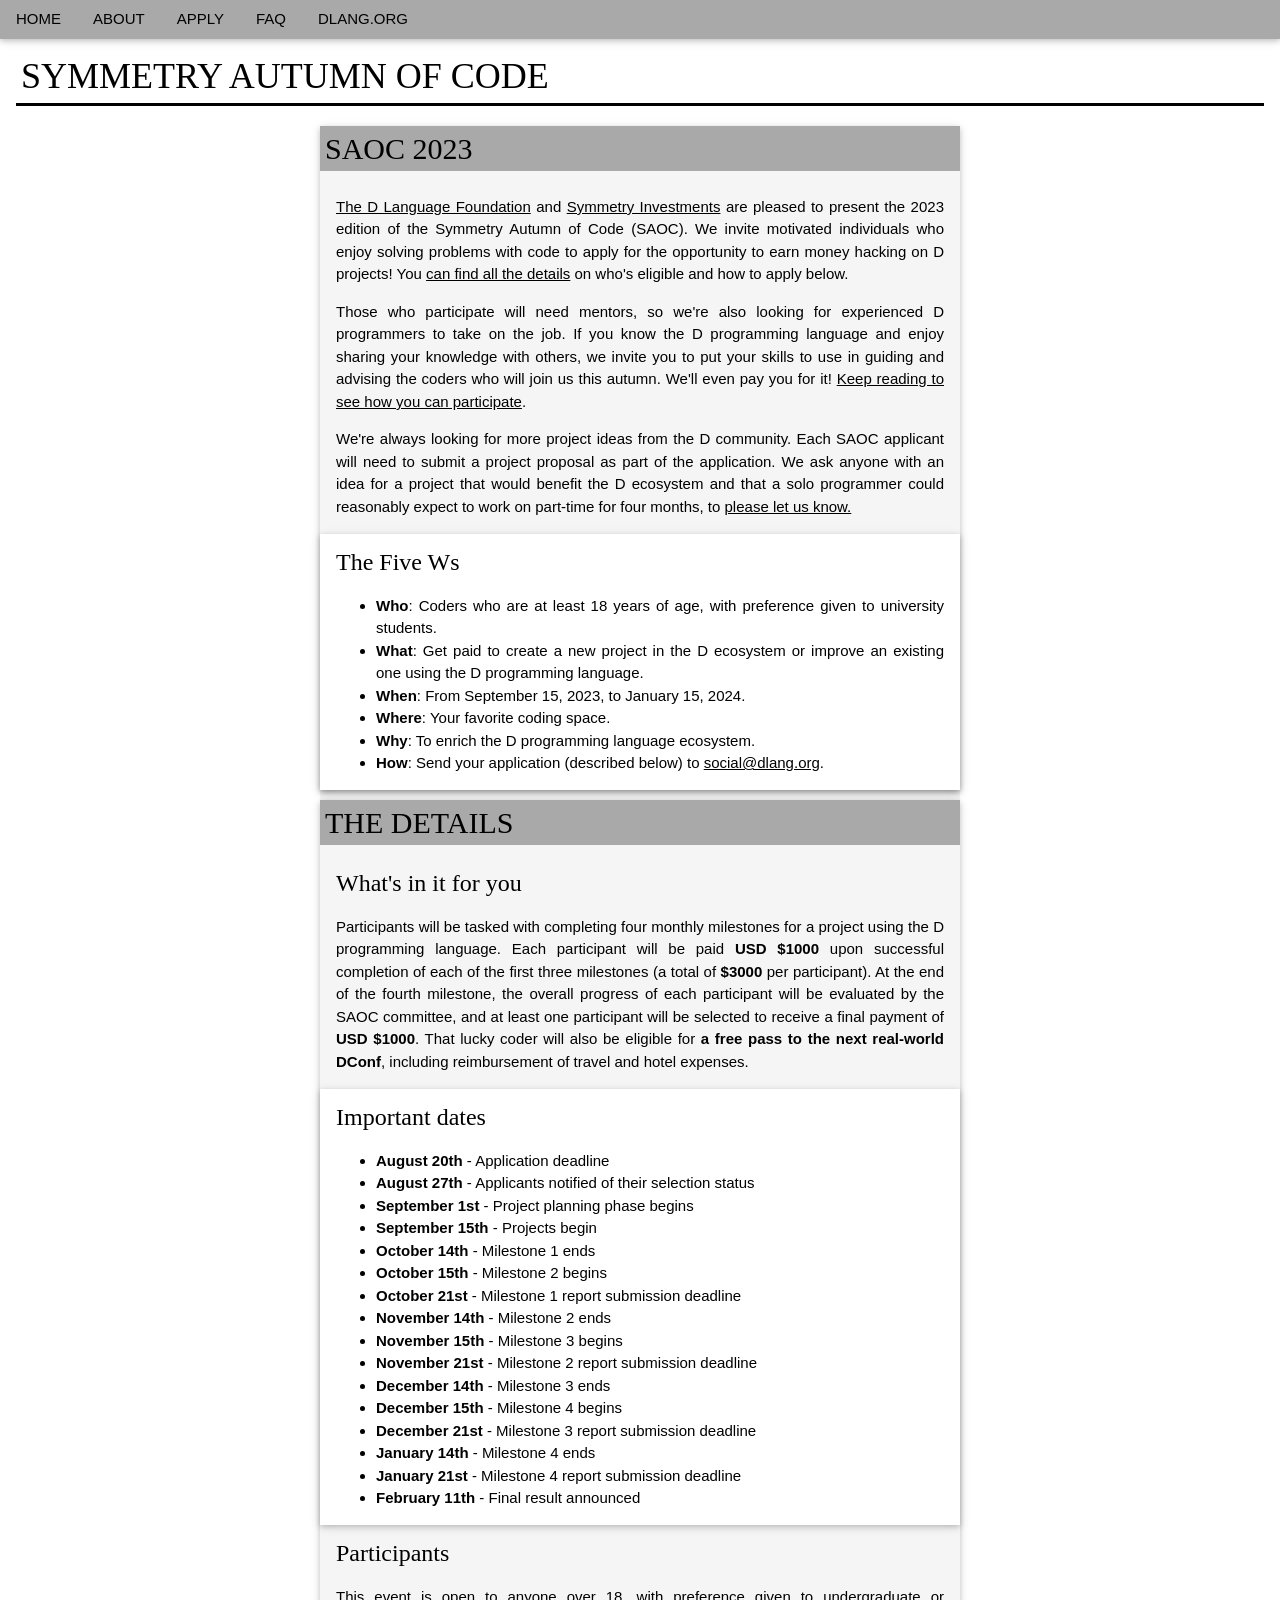
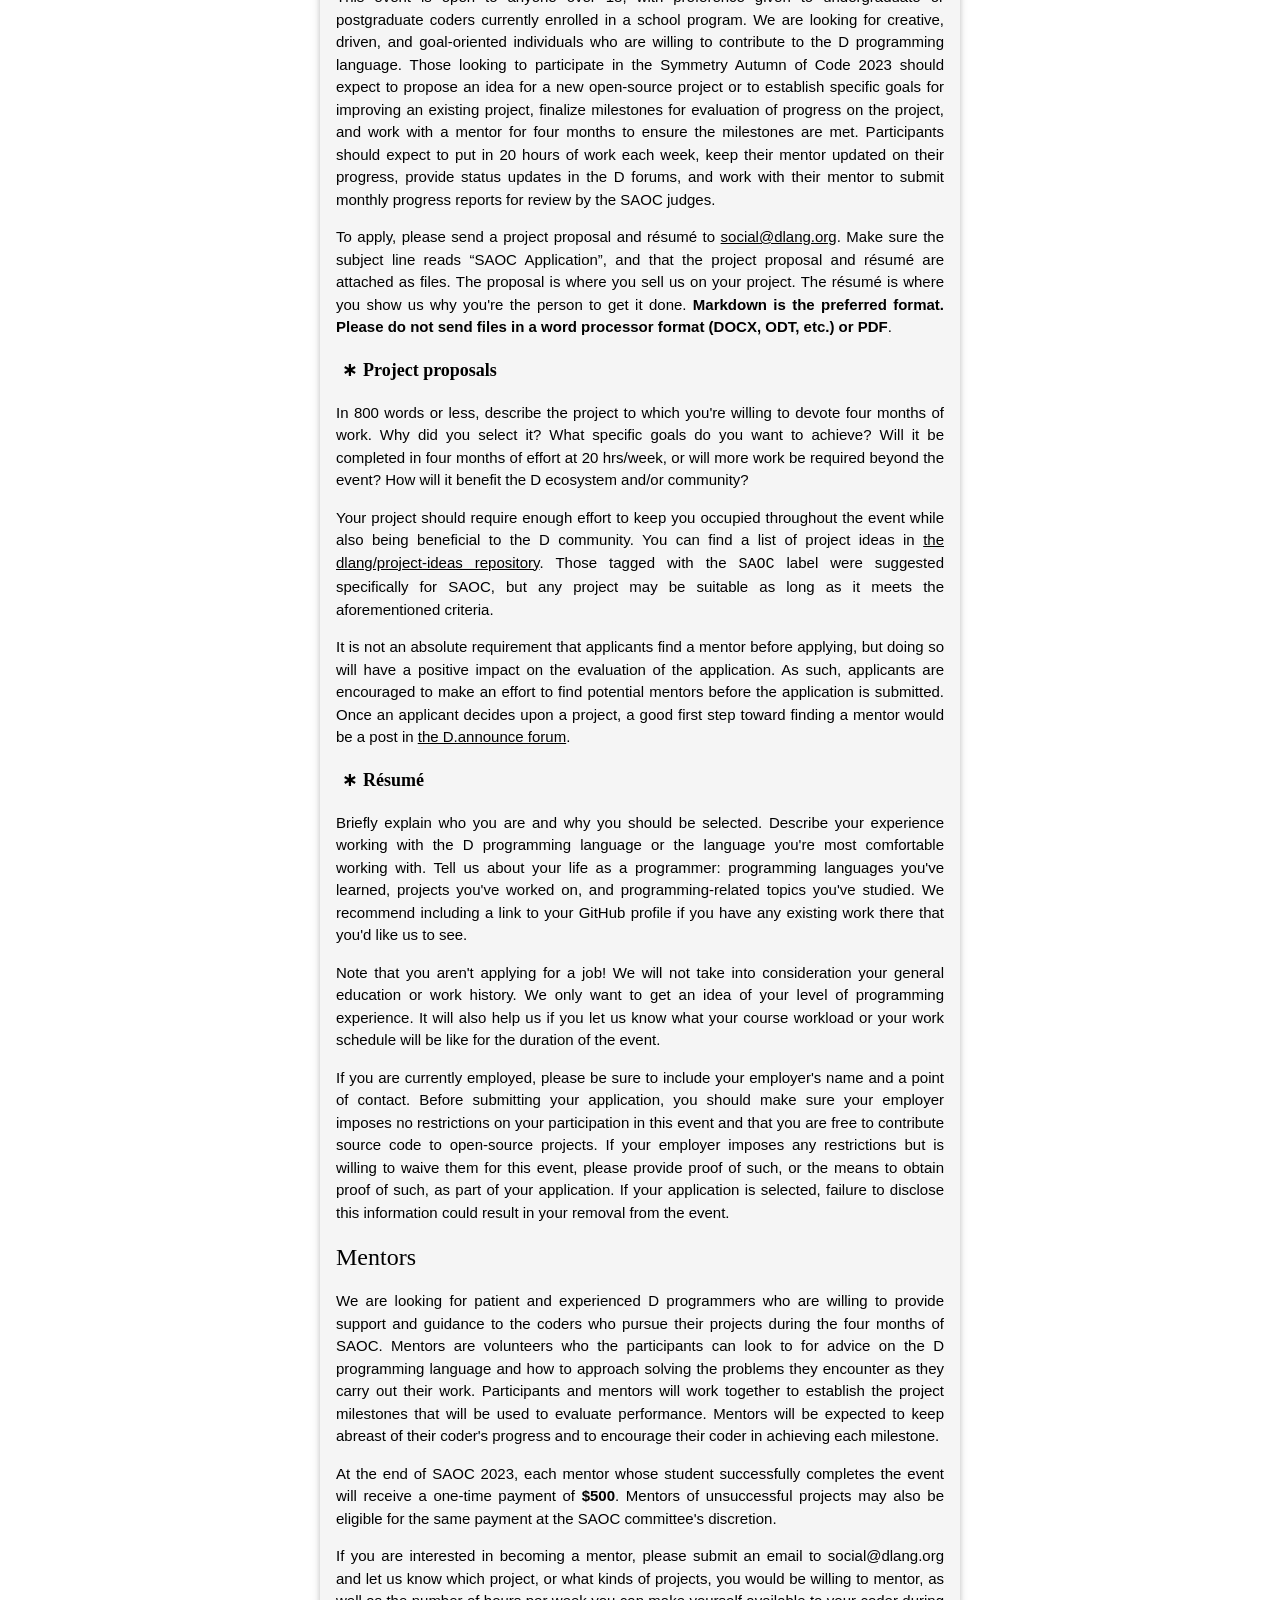
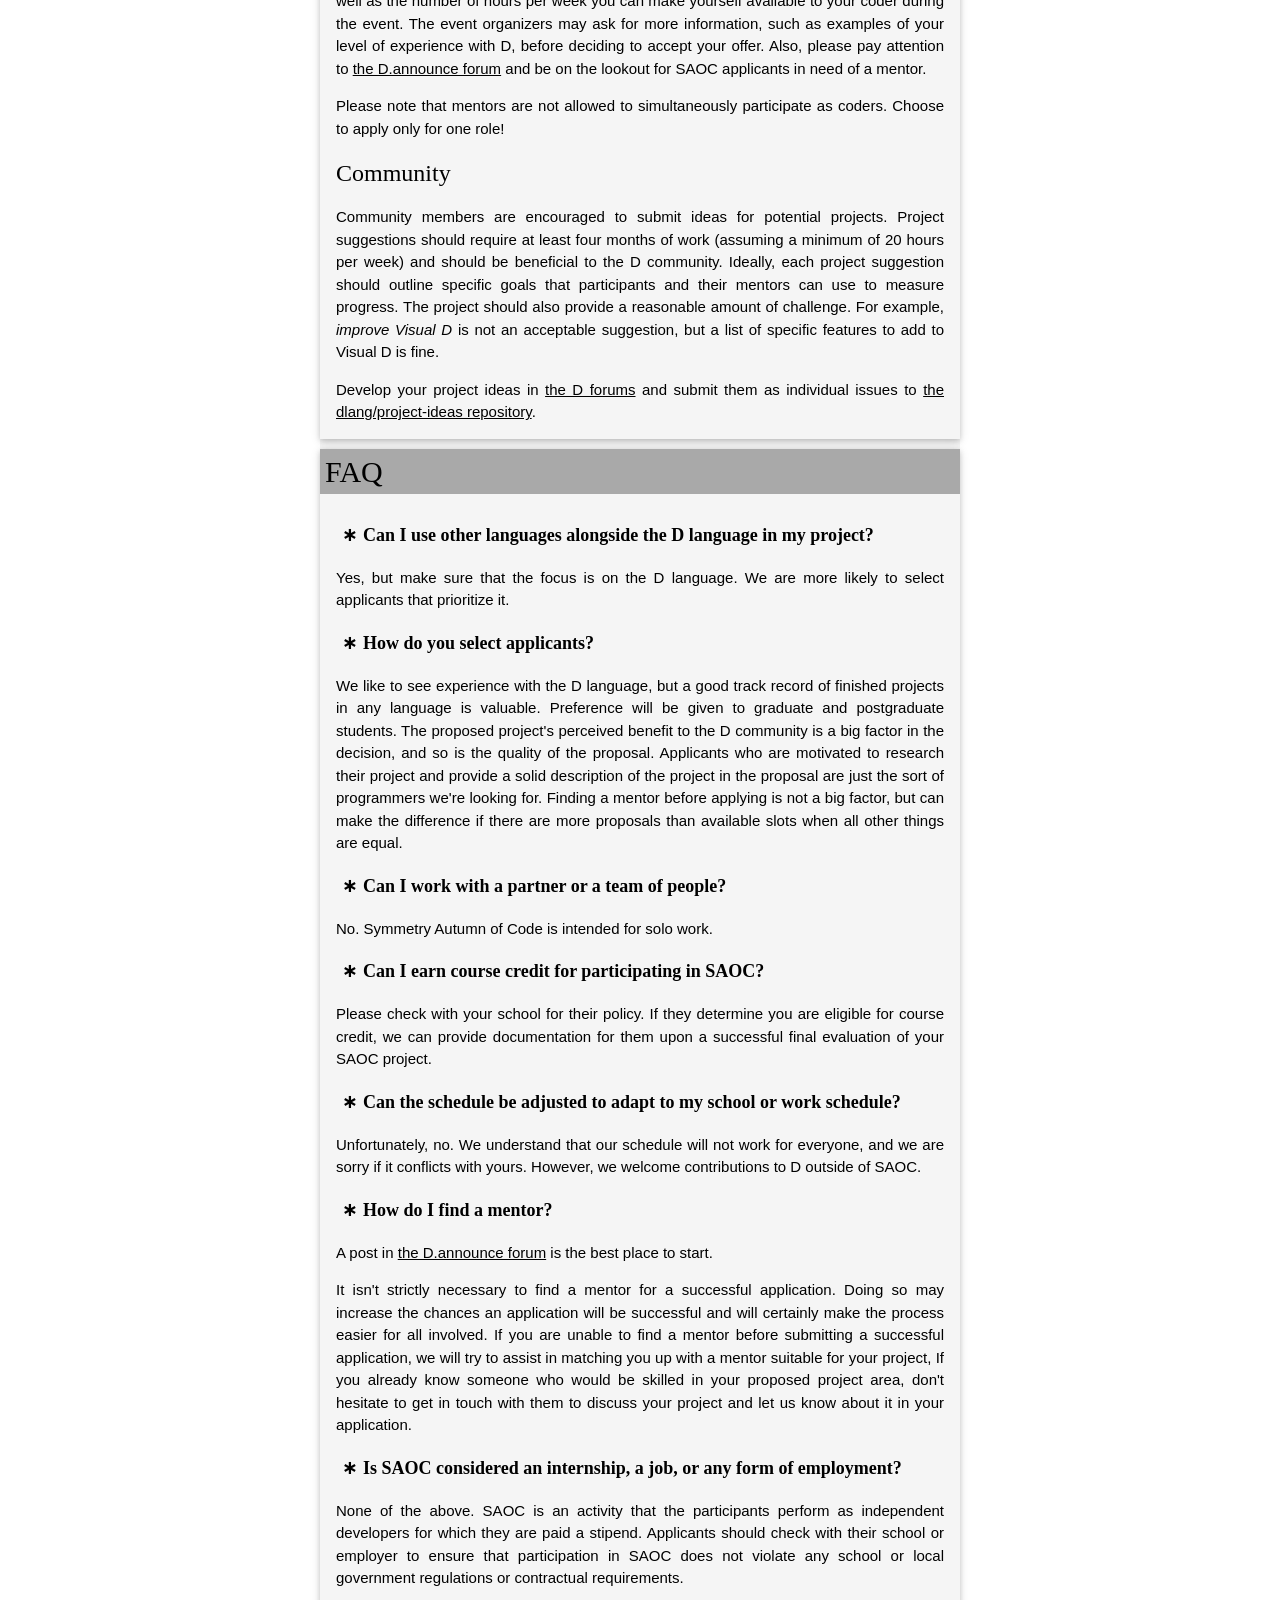
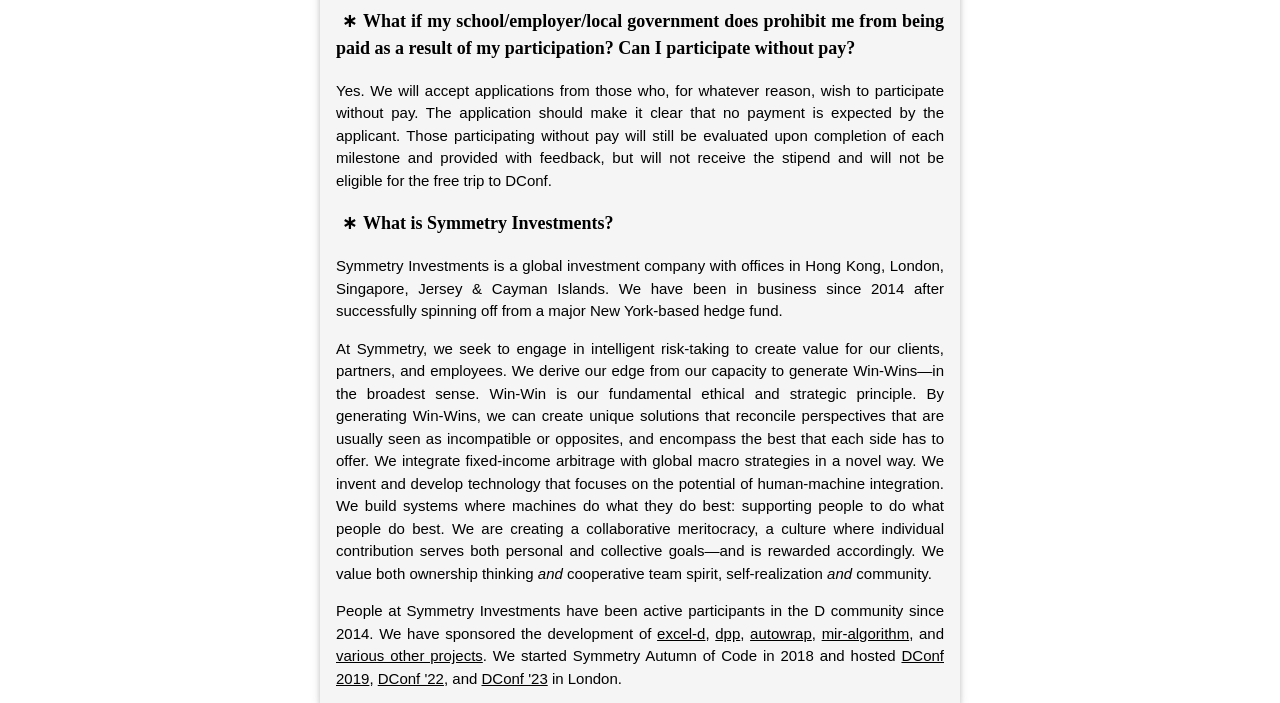
==== index.html @ bccc44b5 "SAOC 2023" ====
<!doctype html>
<html lang="en">
<head>
    <meta charset="UTF-8">
    <meta name="viewport" content="width=device-width, intial-scale=1">
    <meta property="og:title" content="Symmetry Autumn of Code 2023">
    <meta property="og:description"
        content="Symmetry Autumn of Code is an annual programming event sponsored by Symmetry Investments and organized by the D Language Foundation to enhance the D language ecosystem.">
    <meta property="og:url" content="https://saoc.io/">
    <meta property="og:type" content="website">
    <!--TODO: og:image stuff-->
    <link href="./includes/w3.css" rel="stylesheet" type="text/css">
    <style>
        body {
            font-family: Arial, "Helvetica Neue" Helvetica, sans-serif;
        }
        main {
            margin-left: 1.5em;
            margin-right: 1.5em;
            background-color: whitesmoke;
        }
        header {
            text-align: center;
        }
        aside {
            background-color: white;
        }
        h1, h2, h3 {
            font-family: Cambria, Cochin, Georgia, Times, 'Times New Roman', serif;
        }
        h1, h2 {
            padding-left: 5px;
            text-transform: uppercase;
        }
        h1 {
            border-bottom: solid;
        }
        h2 {
            background-color: darkgray;
        }

        .pheader {
            font-family: Cambria, Cochin, Georgia, Times, 'Times New Roman', serif;
            font-weight: bolder;
            font-size:larger;
        }
        .pheader::before {
            margin: 6px;
            content: "\2217";
        }

        #menu {
            background-color: darkgray;
        }

        @media screen and (min-width: 600px) {
            header {
                text-align: left;
            }
        }
        @media screen and (min-width: 1080px) {
            main {
                margin-left: 25%;
                margin-right: 25%;
            }
        }
    </style>
</head>

<body class="w3-justify">
    <nav class="w3-card-2" id="menu">
        <div class="w3-bar">
            <a href="#" class="w3-bar-item w3-btn w3-block">HOME</a>
            <a href="#details" class="w3-bar-item w3-btn w3-block w3-hide-small w3-hide-medium">ABOUT</a>
            <a href="#participants" class="w3-bar-item w3-btn w3-block w3-hide-small w3-hide-medium">APPLY</a>
            <a href="#faq" class="w3-bar-item w3-btn w3-block w3-hide-small w3-hide-medium">FAQ</a>
            <a href="https://dlang.org/" class="w3-bar-item w3-btn w3-block w3-hide-small w3-hide-medium">DLANG.ORG</a>
            <a href="javascript:void(0)" class="w3-bar-item w3-btn w3-right w3-hide-large" onclick="hamburger()">&#9776;</a>
        </div>
        <div id="small-menu" class="w3-bar-block w3-hide w3-hide-large">
            <a href="#details" class="w3-bar-item w3-btn w3-block">ABOUT</a>
            <a href="#participants" class="w3-bar-item w3-btn w3-block">APPLY</a>
            <a href="#faq" class="w3-bar-item w3-btn w3-block">FAQ</a>
            <a href="https://dlang.org/" class="w3-bar-item w3-btn w3-block">DLANG.ORG</a>
        </div>
    </nav>
    <header class="w3-container" id="home">
        <h1>Symmetry Autumn of Code</h1>
    </header>
    <main role="main">
        <section>
            <article id="introduction" class="w3-card-2">
                <h2>SAOC 2023</h2>
                <div class="w3-container">
                    <p>
                        <a href="https://dlang.org">The D Language Foundation</a> and <a
                        href="http://symmetryinvestments.com/">Symmetry Investments</a> are pleased to present the 2023
                        edition of the Symmetry Autumn of Code (SAOC). We invite motivated individuals who enjoy solving
                        problems with code to apply for the opportunity to earn money hacking on D projects! You <a
                        href="#participants">can find all the details</a> on who's eligible and how to apply below.
                    </p>
                    <p>
                        Those who participate will need mentors, so we're also looking for experienced D programmers to take on
                        the job. If you know the D programming language and enjoy sharing your knowledge with others, we invite
                        you to put your skills to use in guiding and advising the coders who will join us this autumn. We'll
                        even pay you for it! <a href="#mentors">Keep reading to see how you can participate</a>.
                    </p>
                    <p>
                        We're always looking for more project ideas from the D community. Each SAOC applicant will need to
                        submit a project proposal as part of the application. We ask anyone with an idea for a project that
                        would benefit the D ecosystem and that a solo programmer could reasonably expect to work on
                        part-time for four months, to <a href="#community">please let us know.</a>
                    </p>
                </div>
                <aside id="overview" class="w3-container w3-card-2">
                    <h3>The Five Ws</h3>
                    <ul>
                        <li><b>Who</b>: Coders who are at least 18 years of age, with preference given to university students.</li>
                        <li><b>What</b>: Get paid to create a new project in the D ecosystem or improve an existing one using the D programming language.</li>
                        <li><b>When</b>: From September 15, 2023, to January 15, 2024.</li>
                        <li><b>Where</b>: Your favorite coding space.</li>
                        <li><b>Why</b>: To enrich the D programming language ecosystem.</li>
                        <li><b>How</b>: Send your application (described below) to <a href="mailto:social@dlang.org">social@dlang.org</a>.</li>
                    </ul>
                </aside>
            </article>

        </section>
        <section>
            <article id="details" class="w3-card-2">
                <h2>The Details</h2>
                <div class="w3-container">
                    <h3>What's in it for you</h3>
                    <p>
                        Participants will be tasked with completing four monthly milestones for a project using the D
                        programming language. Each participant will be paid <b>USD $1000</b> upon successful completion
                        of each of the first three milestones (a total of <b>$3000</b> per participant). At the end of
                        the fourth milestone, the overall progress of each participant will be evaluated by the SAOC
                        committee, and at least one participant will be selected to receive a final payment of <b>USD
                        $1000</b>. That lucky coder will also be eligible for <b>a free pass to the next real-world
                        DConf</b>, including reimbursement of travel and hotel expenses.
                    </p>
                </div>
                <aside class="w3-container w3-card-2">
                    <h3>Important dates</h3>
                    <ul>
                        <li><b>August 20th</b> - Application deadline</li>
                        <li><b>August 27th</b> - Applicants notified of their selection status</li>
                        <li><b>September 1st</b> - Project planning phase begins</li>
                        <li><b>September 15th</b> - Projects begin</li>
                        <li><b>October 14th</b> - Milestone 1 ends</li>
                        <li><b>October 15th</b> - Milestone 2 begins</li>
                        <li><b>October 21st</b> - Milestone 1 report submission deadline</li>
                        <li><b>November 14th</b> - Milestone 2 ends</li>
                        <li><b>November 15th</b> - Milestone 3 begins</li>
                        <li><b>November 21st</b> - Milestone 2 report submission deadline</li>
                        <li><b>December 14th</b> - Milestone 3 ends</li>
                        <li><b>December 15th</b> - Milestone 4 begins</li>
                        <li><b>December 21st</b> - Milestone 3 report submission deadline</li>
                        <li><b>January 14th</b> - Milestone 4 ends</li>
                        <li><b>January 21st</b> - Milestone 4 report submission deadline</li>
                        <li><b>February 11th</b> - Final result announced</li>
                    </ul>
                </aside>
                <div class="w3-container">
                    <h3 id="participants">Participants</h3>
                    <p>
                        This event is open to anyone over 18, with preference given to undergraduate or postgraduate
                        coders currently enrolled in a school program. We are looking for creative, driven, and
                        goal-oriented individuals who are willing to contribute to the D programming language. Those
                        looking to participate in the Symmetry Autumn of Code 2023 should expect to propose an idea for
                        a new open-source project or to establish specific goals for improving an existing project,
                        finalize milestones for evaluation of progress on the project, and work with a mentor for four
                        months to ensure the milestones are met. Participants should expect to put in 20 hours of work
                        each week, keep their mentor updated on their progress, provide status updates in the D forums,
                        and work with their mentor to submit monthly progress reports for review by the
                        SAOC judges.
                    </p>
                    <p>
                        To apply, please send a project proposal and résumé to <a
                        href="mailto:social@dlang.org">social@dlang.org</a>. Make sure the subject line reads “SAOC
                        Application”, and that the project proposal and résumé are attached as files. The proposal is where
                        you sell us on your project. The résumé is where you show us why you're the person to get it done.
                        <strong>Markdown is the preferred format. Please do not send files in a word processor format (DOCX,
                        ODT, etc.) or PDF</strong>.
                    </p>
                    <div id="propsals">
                        <p class="pheader"><span>Project proposals</span></p>
                        <p>
                            In 800 words or less, describe the project to which you're willing to devote four months of
                            work. Why did you select it? What specific goals do you want to achieve? Will it be completed in
                            four months of effort at 20 hrs/week, or will more work be required beyond the event? How will
                            it benefit the D ecosystem and/or community?
                        </p>
                        <p>
                            Your project should require enough effort to keep you occupied throughout the event while also
                            being beneficial to the D community. You can find a list of project ideas in <a
                            href="https://github.com/dlang/project-ideas/issues?q=is%3Aissue+is%3Aopen+sort%3Aupdated-desc">the
                            dlang/project-ideas repository</a>. Those tagged with the <code>SAOC</code> label were suggested
                            specifically for SAOC, but any project may be suitable as long as it meets the aforementioned
                            criteria.
                        </p>
                        <p>
                            It is not an absolute requirement that applicants find a mentor before applying, but doing
                            so will have a positive impact on the evaluation of the application. As such, applicants are
                            encouraged to make an effort to find potential mentors before the application is submitted.
                            Once an applicant decides upon a project, a good first step toward finding a mentor would be
                            a post in <a href="https://forum.dlang.org/group/announce">the D.announce forum</a>.
                        </p>
                    </div>
                    <div id="resume">
                        <p class="pheader"><span>Résumé</span></p>
                        <p>
                            Briefly explain who you are and why you should be selected. Describe your experience working
                            with the D programming language or the language you're most comfortable working with. Tell us
                            about your life as a programmer: programming languages you've learned, projects you've worked
                            on, and programming-related topics you've studied. We recommend including a link to your GitHub
                            profile if you have any existing work there that you'd like us to see.
                        </p>
                        <p>
                            Note that you aren't applying for a job! We will not take into consideration your general
                            education or work history. We only want to get an idea of your level of programming experience.
                            It will also help us if you let us know what your course workload or your work schedule will be
                            like for the duration of the event.
                        </p>
                        <p>
                            If you are currently employed, please be sure to include your employer's name and a point of
                            contact. Before submitting your application, you should make sure your employer imposes no
                            restrictions on your participation in this event and that you are free to contribute source code
                            to open-source projects. If your employer imposes any restrictions but is willing to waive them
                            for this event, please provide proof of such, or the means to obtain proof of such, as part of
                            your application. If your application is selected, failure to disclose this information could
                            result in your removal from the event.
                        </p>
                    </div>
                    <h3 id="mentors">Mentors</h3>
                    <p>
                        We are looking for patient and experienced D programmers who are willing to provide support and
                        guidance to the coders who pursue their projects during the four months of SAOC. Mentors are
                        volunteers who the participants can look to for advice on the D programming language and how to
                        approach solving the problems they encounter as they carry out their work. Participants and mentors
                        will work together to establish the project milestones that will be used to evaluate performance.
                        Mentors will be expected to keep abreast of their coder's progress and to encourage their coder in
                        achieving each milestone.
                    </p>
                    <p>
                        At the end of SAOC 2023, each mentor whose student successfully completes the event will receive
                        a one-time payment of <b>$500</b>. Mentors of unsuccessful projects may also be eligible for the
                        same payment at the SAOC committee's discretion.
                    </p>
                    <p>
                        If you are interested in becoming a mentor, please submit an email to social@dlang.org and let
                        us know which project, or what kinds of projects, you would be willing to mentor, as well as the
                        number of hours per week you can make yourself available to your coder during the event. The
                        event organizers may ask for more information, such as examples of your level of experience with
                        D, before deciding to accept your offer. Also, please pay attention to <a
                        href="https://forum.dlang.org/group/announce">the D.announce forum</a> and be on the lookout for
                        SAOC applicants in need of a mentor.
                    </p>
                    <p>
                        Please note that mentors are not allowed to simultaneously participate as coders. Choose to apply only for one role!
                    </p>
                    <h3 id="community">Community</h3>
                    <p>
                        Community members are encouraged to submit ideas for potential projects. Project suggestions should
                        require at least four months of work (assuming a minimum of 20 hours per week) and should be
                        beneficial to the D community. Ideally, each project suggestion should outline specific goals that
                        participants and their mentors can use to measure progress. The project should also provide a
                        reasonable amount of challenge. For example, <i>improve Visual D</i> is not an acceptable
                        suggestion, but a list of specific features to add to Visual D is fine.
                    </p>
                    <p>
                        Develop your project ideas in <a href="https://forum.dlang.org/group/general">the D forums</a> and
                        submit them as individual issues to <a href="https://github.com/dlang/project-ideas/issues?q=is%3Aissue+is%3Aopen+sort%3Aupdated-desc">the
                        dlang/project-ideas repository</a>.
                    </p>
                </div>
            </article>
        </section>
        <section>
            <article id="faq" class="w3-card-2">
                <h2>FAQ</h2>
                <div class="w3-container">
                    <p class="pheader"><span>Can I use other languages alongside the D language in my project?</span></p>
                    <p>
                        Yes, but make sure that the focus is on the D language. We are more likely to select applicants that
                        prioritize it.
                    </p>
                    <p class="pheader"><span>How do you select applicants?</span></p>
                    <p>
                        We like to see experience with the D language, but a good track record of finished projects in
                        any language is valuable. Preference will be given to graduate and postgraduate students. The
                        proposed project's perceived benefit to the D community is a big factor in the decision, and so
                        is the quality of the proposal. Applicants who are motivated to research their project and
                        provide a solid description of the project in the proposal are just the sort of programmers
                        we're looking for. Finding a mentor before applying is not a big factor, but can make the
                        difference if there are more proposals than available slots when all other things are equal.
                    </p>
                    <p class="pheader"><span>Can I work with a partner or a team of people?</span></p>
                    <p>
                        No. Symmetry Autumn of Code is intended for solo work.
                    </p>
                    <p class="pheader"><span>Can I earn course credit for participating in SAOC?</span></p>
                    <p>
                        Please check with your school for their policy. If they determine you are eligible for course
                        credit, we can provide documentation for them upon a successful final evaluation of your SAOC
                        project.
                    </p>
                    <p class="pheader"><span>Can the schedule be adjusted to adapt to my school or work schedule?</span></p>
                    <p>
                        Unfortunately, no. We understand that our schedule will not work for everyone, and we are sorry if
                        it conflicts with yours. However, we welcome contributions to D outside of SAOC.
                    </p>
                    <p class="pheader"><span>How do I find a mentor?</span></p>
                    <p>
                        A post in <a href="https://forum.dlang.org/group/announce">the D.announce forum</a> is the best
                        place to start.
                    </p>
                    <p>
                        It isn't strictly necessary to find a mentor for a successful application. Doing so may increase
                        the chances an application will be successful and will certainly make the process easier for all
                        involved. If you are unable to find a mentor before submitting a successful application, we will
                        try to assist in matching you up with a mentor suitable for your project,  If you already know
                        someone who would be skilled in your proposed project area, don't hesitate to get in touch with
                        them to discuss your project and let us know about it in your application.
                    </p>
                    <p class="pheader"><span>Is SAOC considered an internship, a job, or any form of employment?</span></p>
                    <p>
                        None of the above. SAOC is an activity that the participants perform as independent developers for
                        which they are paid a stipend. Applicants should check with their school or employer to ensure that
                        participation in SAOC does not violate any school or local government regulations or contractual
                        requirements.
                    </p>
                    <p class="pheader"><span>What if my school/employer/local government does prohibit me from being paid as
                    a result of my participation? Can I participate without pay?</span></p>
                    <p>
                        Yes. We will accept applications from those who, for whatever reason, wish to participate without
                        pay. The application should make it clear that no payment is expected by the applicant. Those
                        participating without pay will still be evaluated upon completion of each milestone and provided
                        with feedback, but will not receive the stipend and will not be eligible for the free trip to DConf.
                    </p>
                    <p class="pheader"><span>What is Symmetry Investments?</strong></span></p>
                    <p>
                        Symmetry Investments is a global investment company with offices in Hong Kong, London, Singapore,
                        Jersey &amp; Cayman Islands. We have been in business since 2014 after successfully spinning off
                        from a major New York-based hedge fund.
                    </p>
                    <p>
                        At Symmetry, we seek to engage in intelligent risk-taking to create value for our clients, partners,
                        and employees. We derive our edge from our capacity to generate Win-Wins&mdash;in the broadest
                        sense. Win-Win is our fundamental ethical and strategic principle. By generating Win-Wins, we can
                        create unique solutions that reconcile perspectives that are usually seen as incompatible or
                        opposites, and encompass the best that each side has to offer. We integrate fixed-income arbitrage
                        with global macro strategies in a novel way. We invent and develop technology that focuses on the
                        potential of human-machine integration. We build systems where machines do what they do best:
                        supporting people to do what people do best. We are creating a collaborative meritocracy, a culture
                        where individual contribution serves both personal and collective goals&mdash;and is rewarded
                        accordingly. We value both ownership thinking <em>and</em> cooperative team spirit, self-realization
                        <em>and</em> community.
                    </p>
                    <p>
                        People at Symmetry Investments have been active participants in the D community since 2014. We have
                        sponsored the development of <a
                        href="https://dlang.org/blog/2017/05/31/project-highlight-excel-d/">excel-d</a>, <a
                        href="https://github.com/atilaneves/dpp">dpp</a>, <a
                        href="https://github.com/kaleidicassociates/autowrap">autowrap</a>, <a
                        href="https://github.com/libmir/mir-algorithm">mir-algorithm</a>, and <a
                        href="https://github.com/symmetryinvestments/overview">various other projects</a>. We started
                        Symmetry Autumn of Code in 2018 and hosted <a href="http://dconf.org/2019/schedule/index.html">DConf
                        2019</a>, <a href="https://dconf.org/2022/index.html">DConf '22</a>, and <a
                        href="https://dconf.org/2023/index.html">DConf '23</a> in London.
                    </p>
                </div>
            </article>
        </section>
    </main>
</body>

<script>
    function hamburger() {
        var x = document.getElementById("small-menu");
        if (x.className.indexOf("w3-show") == -1) {
            x.className += " w3-show";
        } else {
            x.className = x.className.replace(" w3-show", "");
        }
    }
</script>
</html>
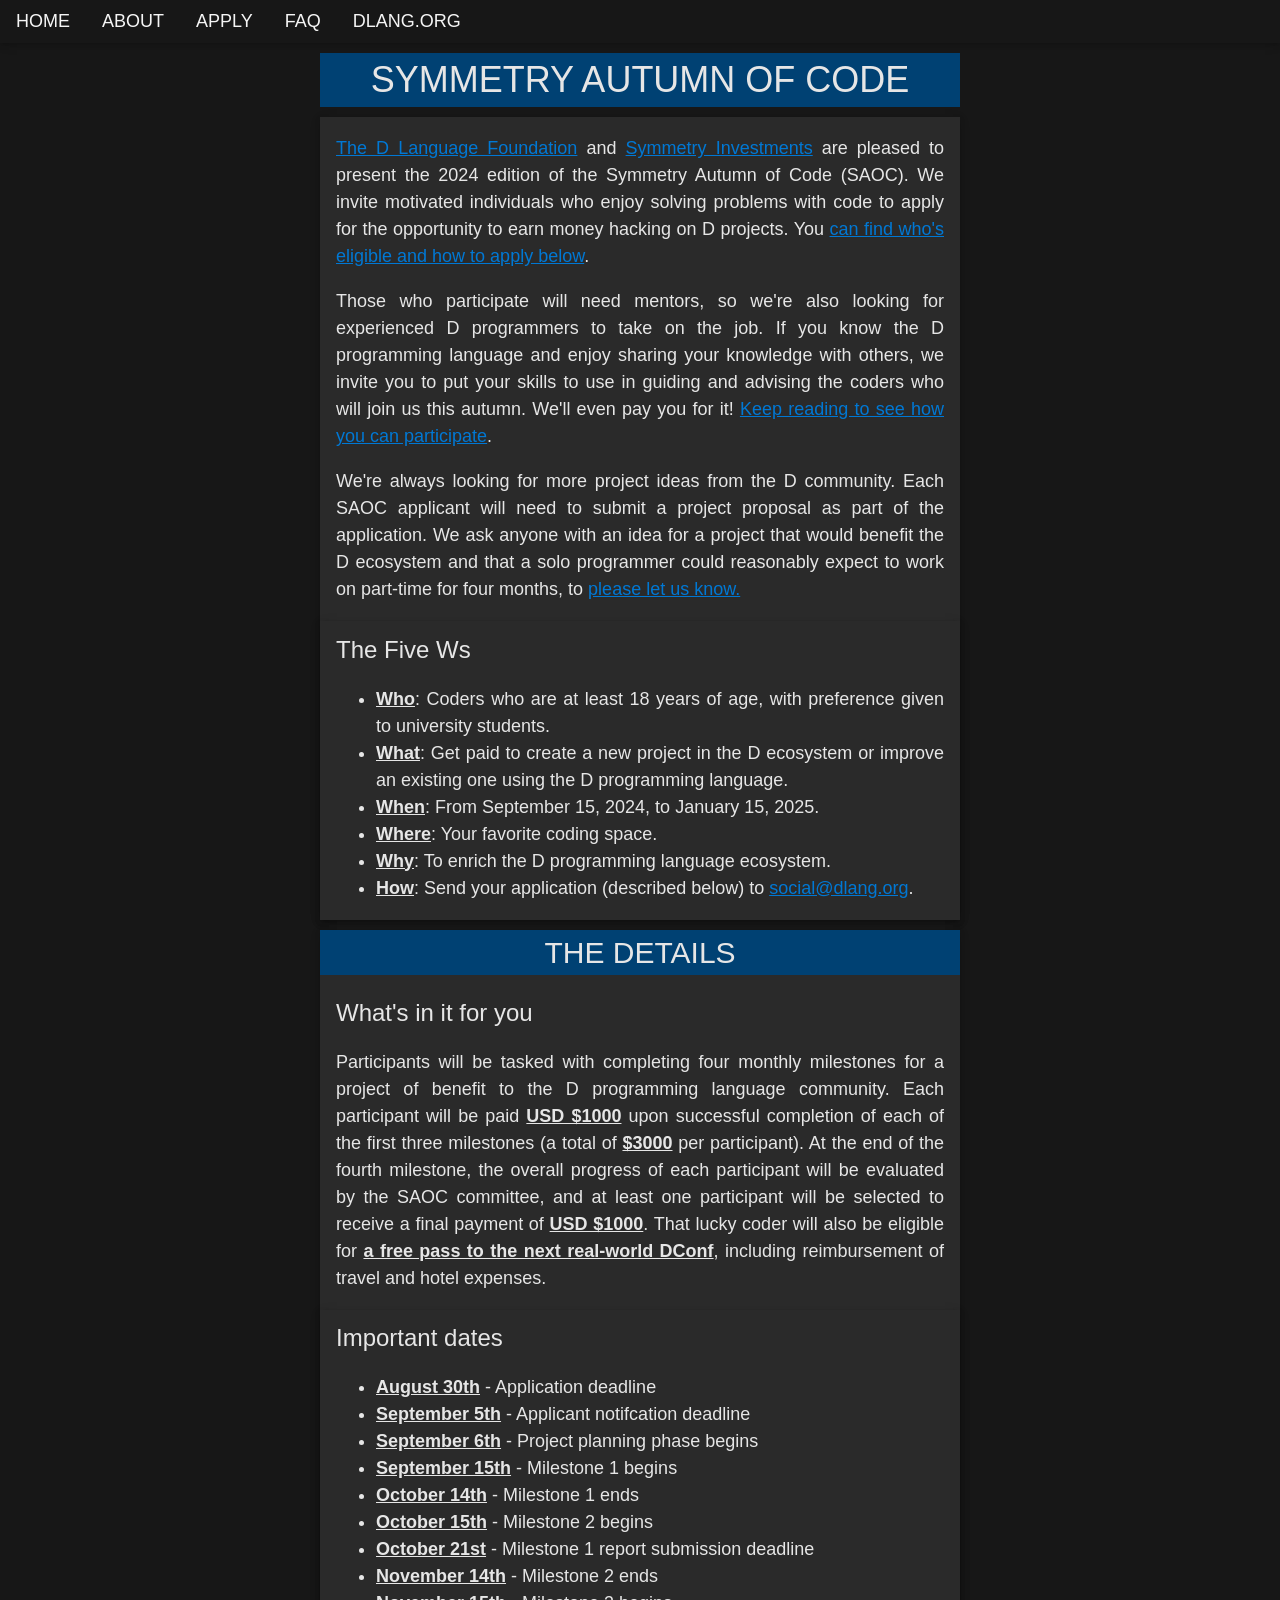
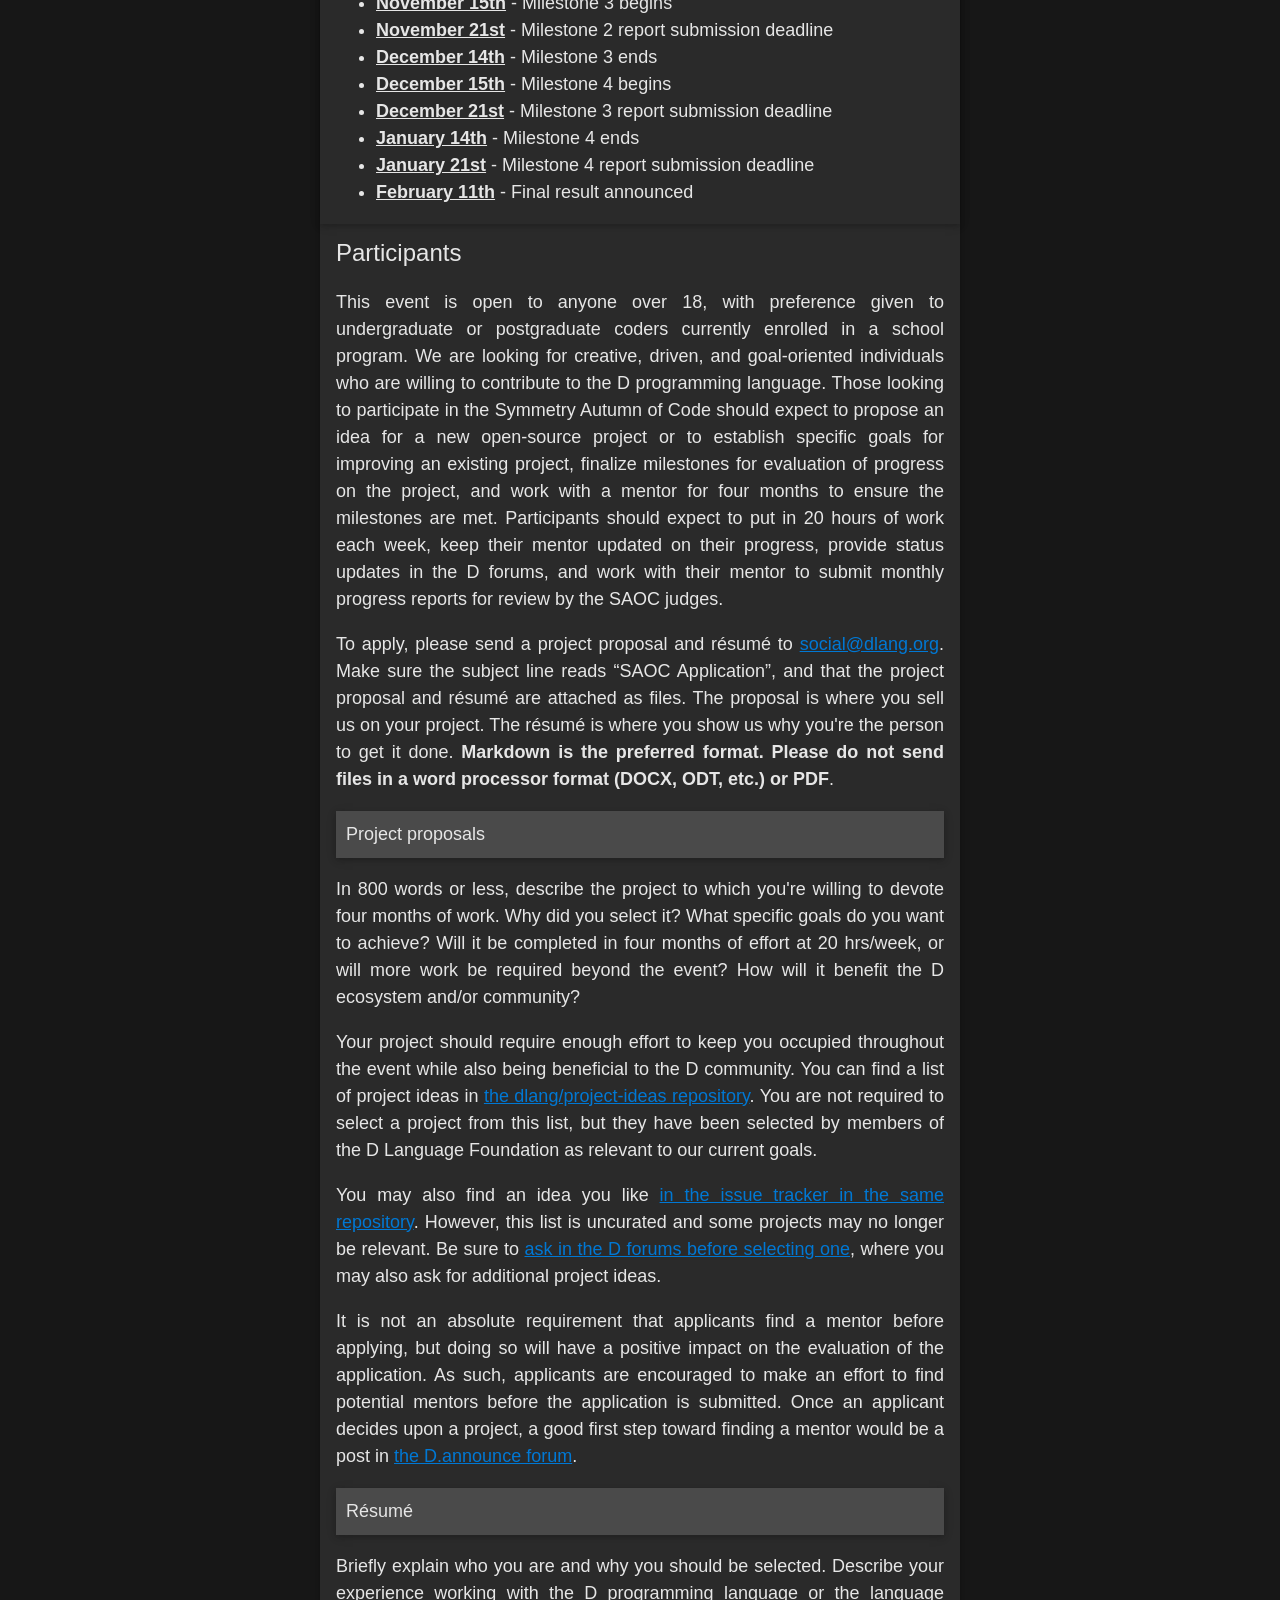
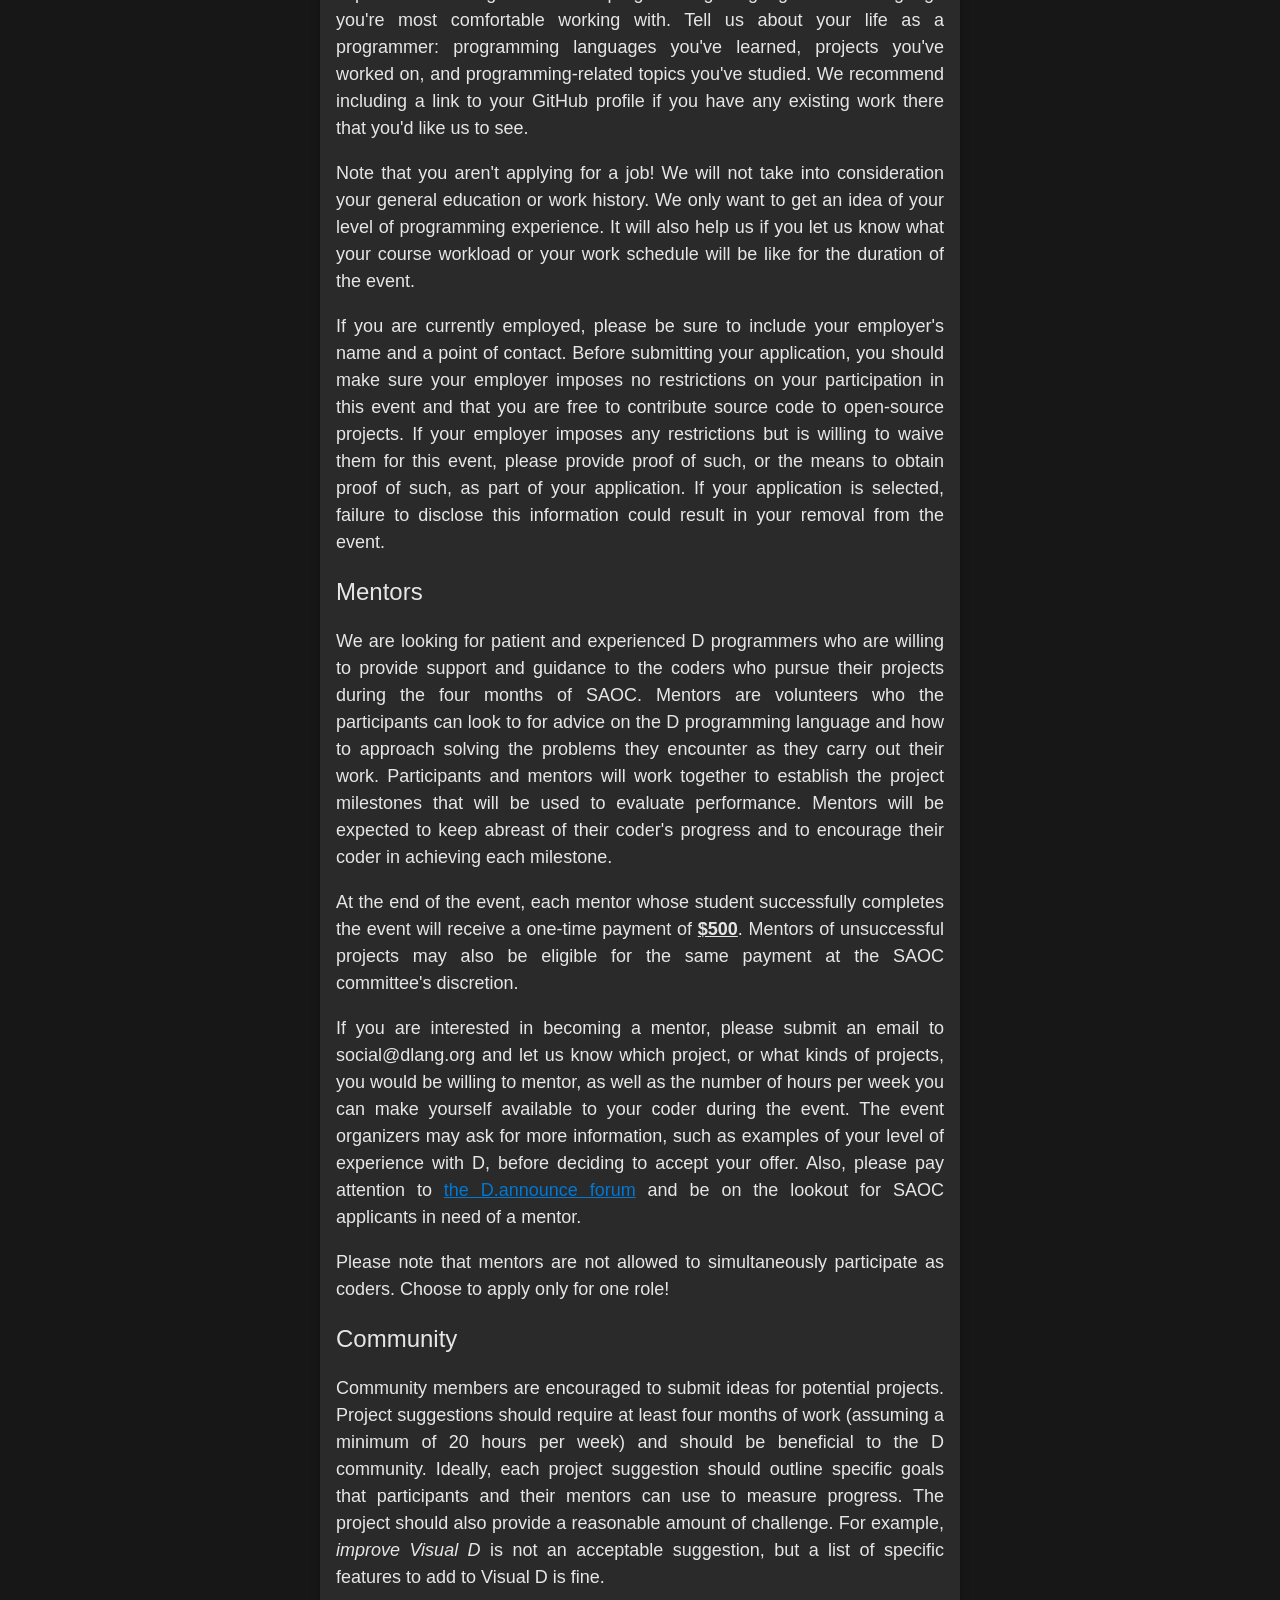
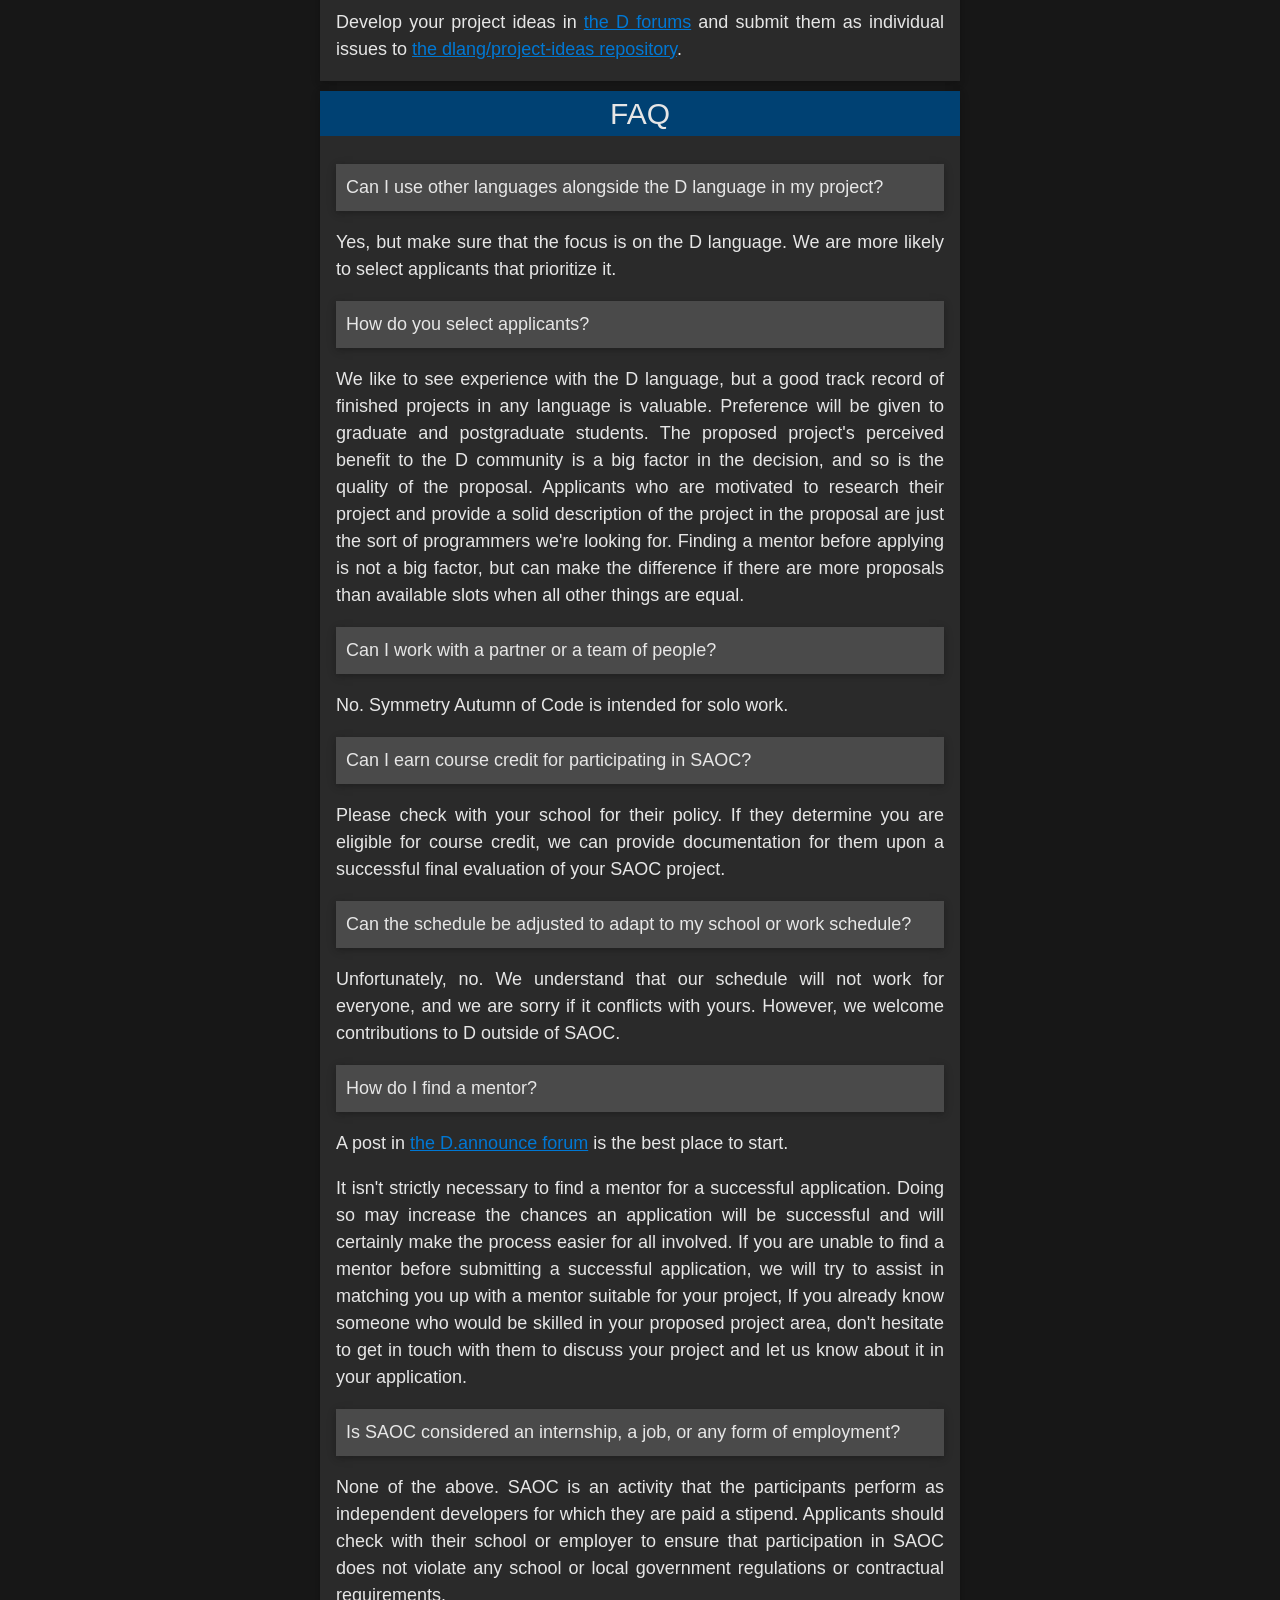
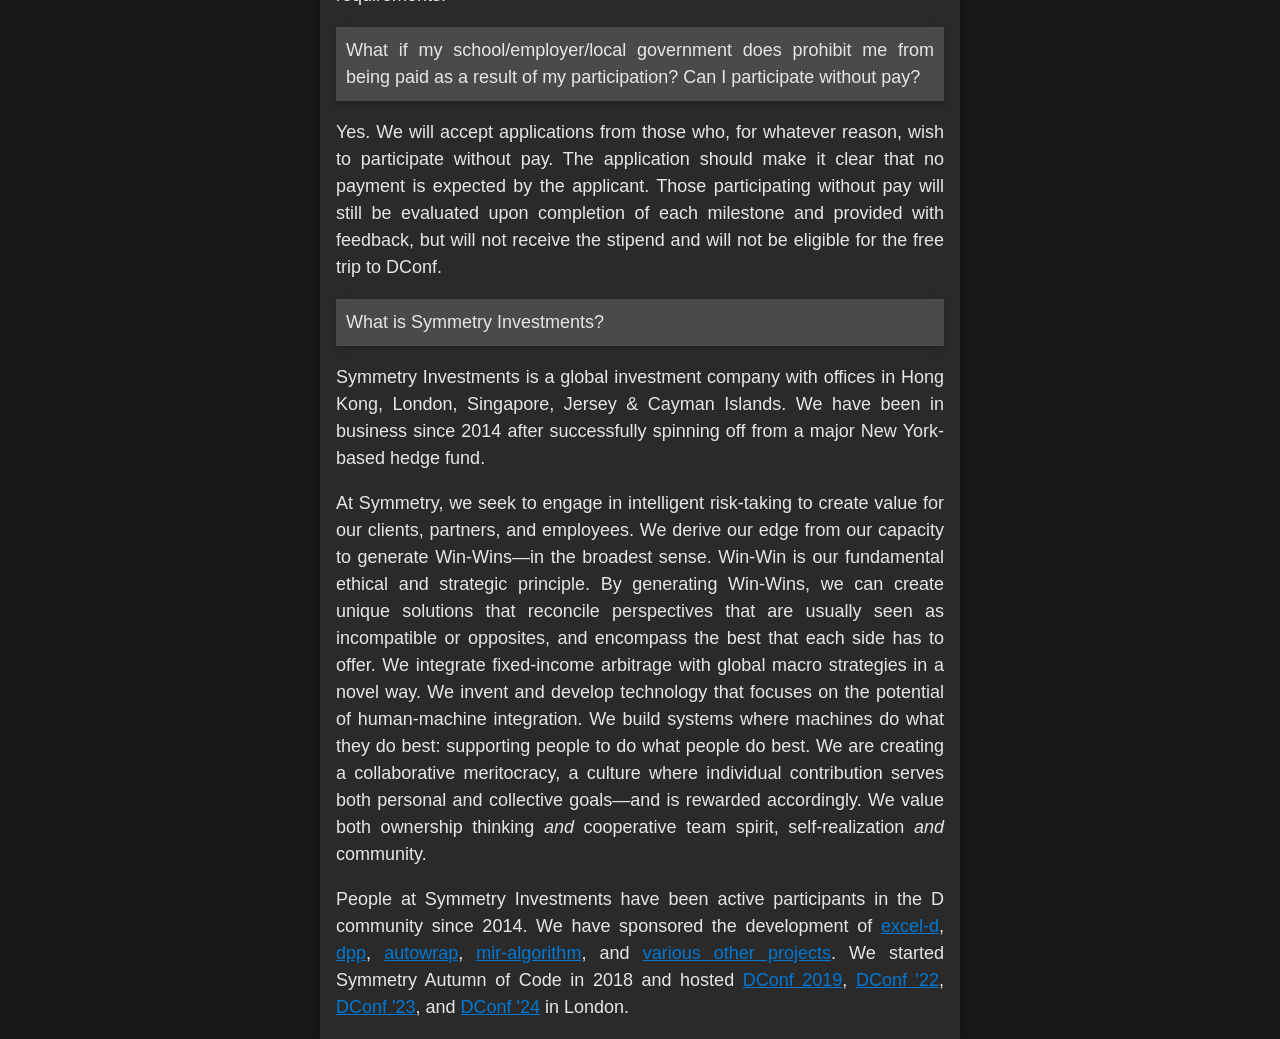
==== commit c0730948: "Update for SAOC 2024" ====
--- a/index.html
+++ b/index.html
@@ -3,7 +3,7 @@
 <head>
     <meta charset="UTF-8">
     <meta name="viewport" content="width=device-width, intial-scale=1">
-    <meta property="og:title" content="Symmetry Autumn of Code 2023">
+    <meta property="og:title" content="Symmetry Autumn of Code">
     <meta property="og:description"
         content="Symmetry Autumn of Code is an annual programming event sponsored by Symmetry Investments and organized by the D Language Foundation to enhance the D language ecosystem.">
     <meta property="og:url" content="https://saoc.io/">
@@ -12,45 +12,38 @@
     <link href="./includes/w3.css" rel="stylesheet" type="text/css">
     <style>
         body {
-            font-family: Arial, "Helvetica Neue" Helvetica, sans-serif;
-        }
-        main {
-            margin-left: 1.5em;
-            margin-right: 1.5em;
-            background-color: whitesmoke;
-        }
-        header {
+            font-family: "Segoe UI",SegoeUI,"Helvetica Neue",Helvetica,Arial,sans-serif;
+            font-weight: 400;
+            font-size: larger;
+            text-rendering: optimizeLegibility;
+            background-color: #171717;
+            color: #e6e6e6;
+        }
+        article {
+            background-color: #2a2a2a;
+        }
+        h1, h2 {
+            text-transform: uppercase;
             text-align: center;
-        }
-        aside {
-            background-color: white;
-        }
-        h1, h2, h3 {
-            font-family: Cambria, Cochin, Georgia, Times, 'Times New Roman', serif;
-        }
-        h1, h2 {
-            padding-left: 5px;
-            text-transform: uppercase;
-        }
-        h1 {
-            border-bottom: solid;
-        }
-        h2 {
-            background-color: darkgray;
-        }
-
+            background-color: #004173;
+        }
+        a {
+            color: #0078d4;
+        }
+        a:hover {
+            color: #278cda;
+        }
+        b {
+            text-decoration: underline;
+        }
         .pheader {
-            font-family: Cambria, Cochin, Georgia, Times, 'Times New Roman', serif;
-            font-weight: bolder;
-            font-size:larger;
-        }
-        .pheader::before {
-            margin: 6px;
-            content: "\2217";
+            background-color: #4a4a4a;
+            padding: 10px;
         }
 
         #menu {
-            background-color: darkgray;
+           /* background-color: #79bff8; */
+           color: whitesmoke;
         }
 
         @media screen and (min-width: 600px) {
@@ -84,20 +77,19 @@
             <a href="https://dlang.org/" class="w3-bar-item w3-btn w3-block">DLANG.ORG</a>
         </div>
     </nav>
-    <header class="w3-container" id="home">
-        <h1>Symmetry Autumn of Code</h1>
-    </header>
     <main role="main">
+        <header>
+            <h1>Symmetry Autumn of Code</h1>
+        </header>
         <section>
             <article id="introduction" class="w3-card-2">
-                <h2>SAOC 2023</h2>
                 <div class="w3-container">
                     <p>
                         <a href="https://dlang.org">The D Language Foundation</a> and <a
-                        href="http://symmetryinvestments.com/">Symmetry Investments</a> are pleased to present the 2023
+                        href="http://symmetryinvestments.com/">Symmetry Investments</a> are pleased to present the 2024
                         edition of the Symmetry Autumn of Code (SAOC). We invite motivated individuals who enjoy solving
-                        problems with code to apply for the opportunity to earn money hacking on D projects! You <a
-                        href="#participants">can find all the details</a> on who's eligible and how to apply below.
+                        problems with code to apply for the opportunity to earn money hacking on D projects. You <a
+                        href="#participants">can find who's eligible and how to apply below</a>.
                     </p>
                     <p>
                         Those who participate will need mentors, so we're also looking for experienced D programmers to take on
@@ -117,7 +109,7 @@
                     <ul>
                         <li><b>Who</b>: Coders who are at least 18 years of age, with preference given to university students.</li>
                         <li><b>What</b>: Get paid to create a new project in the D ecosystem or improve an existing one using the D programming language.</li>
-                        <li><b>When</b>: From September 15, 2023, to January 15, 2024.</li>
+                        <li><b>When</b>: From September 15, 2024, to January 15, 2025.</li>
                         <li><b>Where</b>: Your favorite coding space.</li>
                         <li><b>Why</b>: To enrich the D programming language ecosystem.</li>
                         <li><b>How</b>: Send your application (described below) to <a href="mailto:social@dlang.org">social@dlang.org</a>.</li>
@@ -132,8 +124,8 @@
                 <div class="w3-container">
                     <h3>What's in it for you</h3>
                     <p>
-                        Participants will be tasked with completing four monthly milestones for a project using the D
-                        programming language. Each participant will be paid <b>USD $1000</b> upon successful completion
+                        Participants will be tasked with completing four monthly milestones for a project of benefit to the D
+                        programming language community. Each participant will be paid <b>USD $1000</b> upon successful completion
                         of each of the first three milestones (a total of <b>$3000</b> per participant). At the end of
                         the fourth milestone, the overall progress of each participant will be evaluated by the SAOC
                         committee, and at least one participant will be selected to receive a final payment of <b>USD
@@ -144,10 +136,10 @@
                 <aside class="w3-container w3-card-2">
                     <h3>Important dates</h3>
                     <ul>
-                        <li><b>August 20th</b> - Application deadline</li>
-                        <li><b>August 27th</b> - Applicants notified of their selection status</li>
-                        <li><b>September 1st</b> - Project planning phase begins</li>
-                        <li><b>September 15th</b> - Projects begin</li>
+                        <li><b>August 30th</b> - Application deadline</li>
+                        <li><b>September 5th</b> - Applicant notifcation deadline</li>
+                        <li><b>September 6th</b> - Project planning phase begins</li>
+                        <li><b>September 15th</b> - Milestone 1 begins</li>
                         <li><b>October 14th</b> - Milestone 1 ends</li>
                         <li><b>October 15th</b> - Milestone 2 begins</li>
                         <li><b>October 21st</b> - Milestone 1 report submission deadline</li>
@@ -168,7 +160,7 @@
                         This event is open to anyone over 18, with preference given to undergraduate or postgraduate
                         coders currently enrolled in a school program. We are looking for creative, driven, and
                         goal-oriented individuals who are willing to contribute to the D programming language. Those
-                        looking to participate in the Symmetry Autumn of Code 2023 should expect to propose an idea for
+                        looking to participate in the Symmetry Autumn of Code should expect to propose an idea for
                         a new open-source project or to establish specific goals for improving an existing project,
                         finalize milestones for evaluation of progress on the project, and work with a mentor for four
                         months to ensure the milestones are met. Participants should expect to put in 20 hours of work
@@ -185,7 +177,7 @@
                         ODT, etc.) or PDF</strong>.
                     </p>
                     <div id="propsals">
-                        <p class="pheader"><span>Project proposals</span></p>
+                        <p class="pheader w3-card-2"><span>Project proposals</span></p>
                         <p>
                             In 800 words or less, describe the project to which you're willing to devote four months of
                             work. Why did you select it? What specific goals do you want to achieve? Will it be completed in
@@ -193,12 +185,19 @@
                             it benefit the D ecosystem and/or community?
                         </p>
                         <p>
-                            Your project should require enough effort to keep you occupied throughout the event while also
-                            being beneficial to the D community. You can find a list of project ideas in <a
-                            href="https://github.com/dlang/project-ideas/issues?q=is%3Aissue+is%3Aopen+sort%3Aupdated-desc">the
-                            dlang/project-ideas repository</a>. Those tagged with the <code>SAOC</code> label were suggested
-                            specifically for SAOC, but any project may be suitable as long as it meets the aforementioned
-                            criteria.
+                            Your project should require enough effort to keep you occupied throughout the event while
+                            also being beneficial to the D community. You can find a list of project ideas in <a
+                            href="https://github.com/dlang/project-ideas/blob/master/saoc-ideas.md">the
+                            dlang/project-ideas repository</a>. You are not required to select a project from this list,
+                            but they have been selected by members of the D Language Foundation as relevant to our
+                            current goals.
+                        </p>
+                        <p>
+                            You may also find an idea you like <a
+                            href="https://github.com/dlang/project-ideas/issues">in the issue tracker in the same
+                            repository</a>. However, this list is uncurated and some projects may no longer be relevant.
+                            Be sure to <a href="https://forum.dlang.org/group/general">ask in the D forums before
+                            selecting one</a>, where you may also ask for additional project ideas.                    
                         </p>
                         <p>
                             It is not an absolute requirement that applicants find a mentor before applying, but doing
@@ -209,7 +208,7 @@
                         </p>
                     </div>
                     <div id="resume">
-                        <p class="pheader"><span>Résumé</span></p>
+                        <p class="pheader w3-card-2"><span>Résumé</span></p>
                         <p>
                             Briefly explain who you are and why you should be selected. Describe your experience working
                             with the D programming language or the language you're most comfortable working with. Tell us
@@ -244,7 +243,7 @@
                         achieving each milestone.
                     </p>
                     <p>
-                        At the end of SAOC 2023, each mentor whose student successfully completes the event will receive
+                        At the end of the event, each mentor whose student successfully completes the event will receive
                         a one-time payment of <b>$500</b>. Mentors of unsuccessful projects may also be eligible for the
                         same payment at the SAOC committee's discretion.
                     </p>
@@ -281,12 +280,12 @@
             <article id="faq" class="w3-card-2">
                 <h2>FAQ</h2>
                 <div class="w3-container">
-                    <p class="pheader"><span>Can I use other languages alongside the D language in my project?</span></p>
+                    <p class="pheader w3-card-2"><span>Can I use other languages alongside the D language in my project?</span></p>
                     <p>
                         Yes, but make sure that the focus is on the D language. We are more likely to select applicants that
                         prioritize it.
                     </p>
-                    <p class="pheader"><span>How do you select applicants?</span></p>
+                    <p class="pheader w3-card-2"><span>How do you select applicants?</span></p>
                     <p>
                         We like to see experience with the D language, but a good track record of finished projects in
                         any language is valuable. Preference will be given to graduate and postgraduate students. The
@@ -296,22 +295,22 @@
                         we're looking for. Finding a mentor before applying is not a big factor, but can make the
                         difference if there are more proposals than available slots when all other things are equal.
                     </p>
-                    <p class="pheader"><span>Can I work with a partner or a team of people?</span></p>
+                    <p class="pheader w3-card-2"><span>Can I work with a partner or a team of people?</span></p>
                     <p>
                         No. Symmetry Autumn of Code is intended for solo work.
                     </p>
-                    <p class="pheader"><span>Can I earn course credit for participating in SAOC?</span></p>
+                    <p class="pheader w3-card-2"><span>Can I earn course credit for participating in SAOC?</span></p>
                     <p>
                         Please check with your school for their policy. If they determine you are eligible for course
                         credit, we can provide documentation for them upon a successful final evaluation of your SAOC
                         project.
                     </p>
-                    <p class="pheader"><span>Can the schedule be adjusted to adapt to my school or work schedule?</span></p>
+                    <p class="pheader w3-card-2"><span>Can the schedule be adjusted to adapt to my school or work schedule?</span></p>
                     <p>
                         Unfortunately, no. We understand that our schedule will not work for everyone, and we are sorry if
                         it conflicts with yours. However, we welcome contributions to D outside of SAOC.
                     </p>
-                    <p class="pheader"><span>How do I find a mentor?</span></p>
+                    <p class="pheader w3-card-2"><span>How do I find a mentor?</span></p>
                     <p>
                         A post in <a href="https://forum.dlang.org/group/announce">the D.announce forum</a> is the best
                         place to start.
@@ -324,14 +323,14 @@
                         someone who would be skilled in your proposed project area, don't hesitate to get in touch with
                         them to discuss your project and let us know about it in your application.
                     </p>
-                    <p class="pheader"><span>Is SAOC considered an internship, a job, or any form of employment?</span></p>
+                    <p class="pheader w3-card-2"><span>Is SAOC considered an internship, a job, or any form of employment?</span></p>
                     <p>
                         None of the above. SAOC is an activity that the participants perform as independent developers for
                         which they are paid a stipend. Applicants should check with their school or employer to ensure that
                         participation in SAOC does not violate any school or local government regulations or contractual
                         requirements.
                     </p>
-                    <p class="pheader"><span>What if my school/employer/local government does prohibit me from being paid as
+                    <p class="pheader w3-card-2"><span>What if my school/employer/local government does prohibit me from being paid as
                     a result of my participation? Can I participate without pay?</span></p>
                     <p>
                         Yes. We will accept applications from those who, for whatever reason, wish to participate without
@@ -339,7 +338,7 @@
                         participating without pay will still be evaluated upon completion of each milestone and provided
                         with feedback, but will not receive the stipend and will not be eligible for the free trip to DConf.
                     </p>
-                    <p class="pheader"><span>What is Symmetry Investments?</strong></span></p>
+                    <p class="pheader w3-card-2"><span>What is Symmetry Investments?</strong></span></p>
                     <p>
                         Symmetry Investments is a global investment company with offices in Hong Kong, London, Singapore,
                         Jersey &amp; Cayman Islands. We have been in business since 2014 after successfully spinning off
@@ -367,8 +366,9 @@
                         href="https://github.com/libmir/mir-algorithm">mir-algorithm</a>, and <a
                         href="https://github.com/symmetryinvestments/overview">various other projects</a>. We started
                         Symmetry Autumn of Code in 2018 and hosted <a href="http://dconf.org/2019/schedule/index.html">DConf
-                        2019</a>, <a href="https://dconf.org/2022/index.html">DConf '22</a>, and <a
-                        href="https://dconf.org/2023/index.html">DConf '23</a> in London.
+                        2019</a>, <a href="https://dconf.org/2022/index.html">DConf '22</a>, <a
+                        href="https://dconf.org/2023/index.html">DConf '23</a>, and <a
+                        href="https://dconf.org/2023/index.html">DConf '24</a> in London.
                     </p>
                 </div>
             </article>
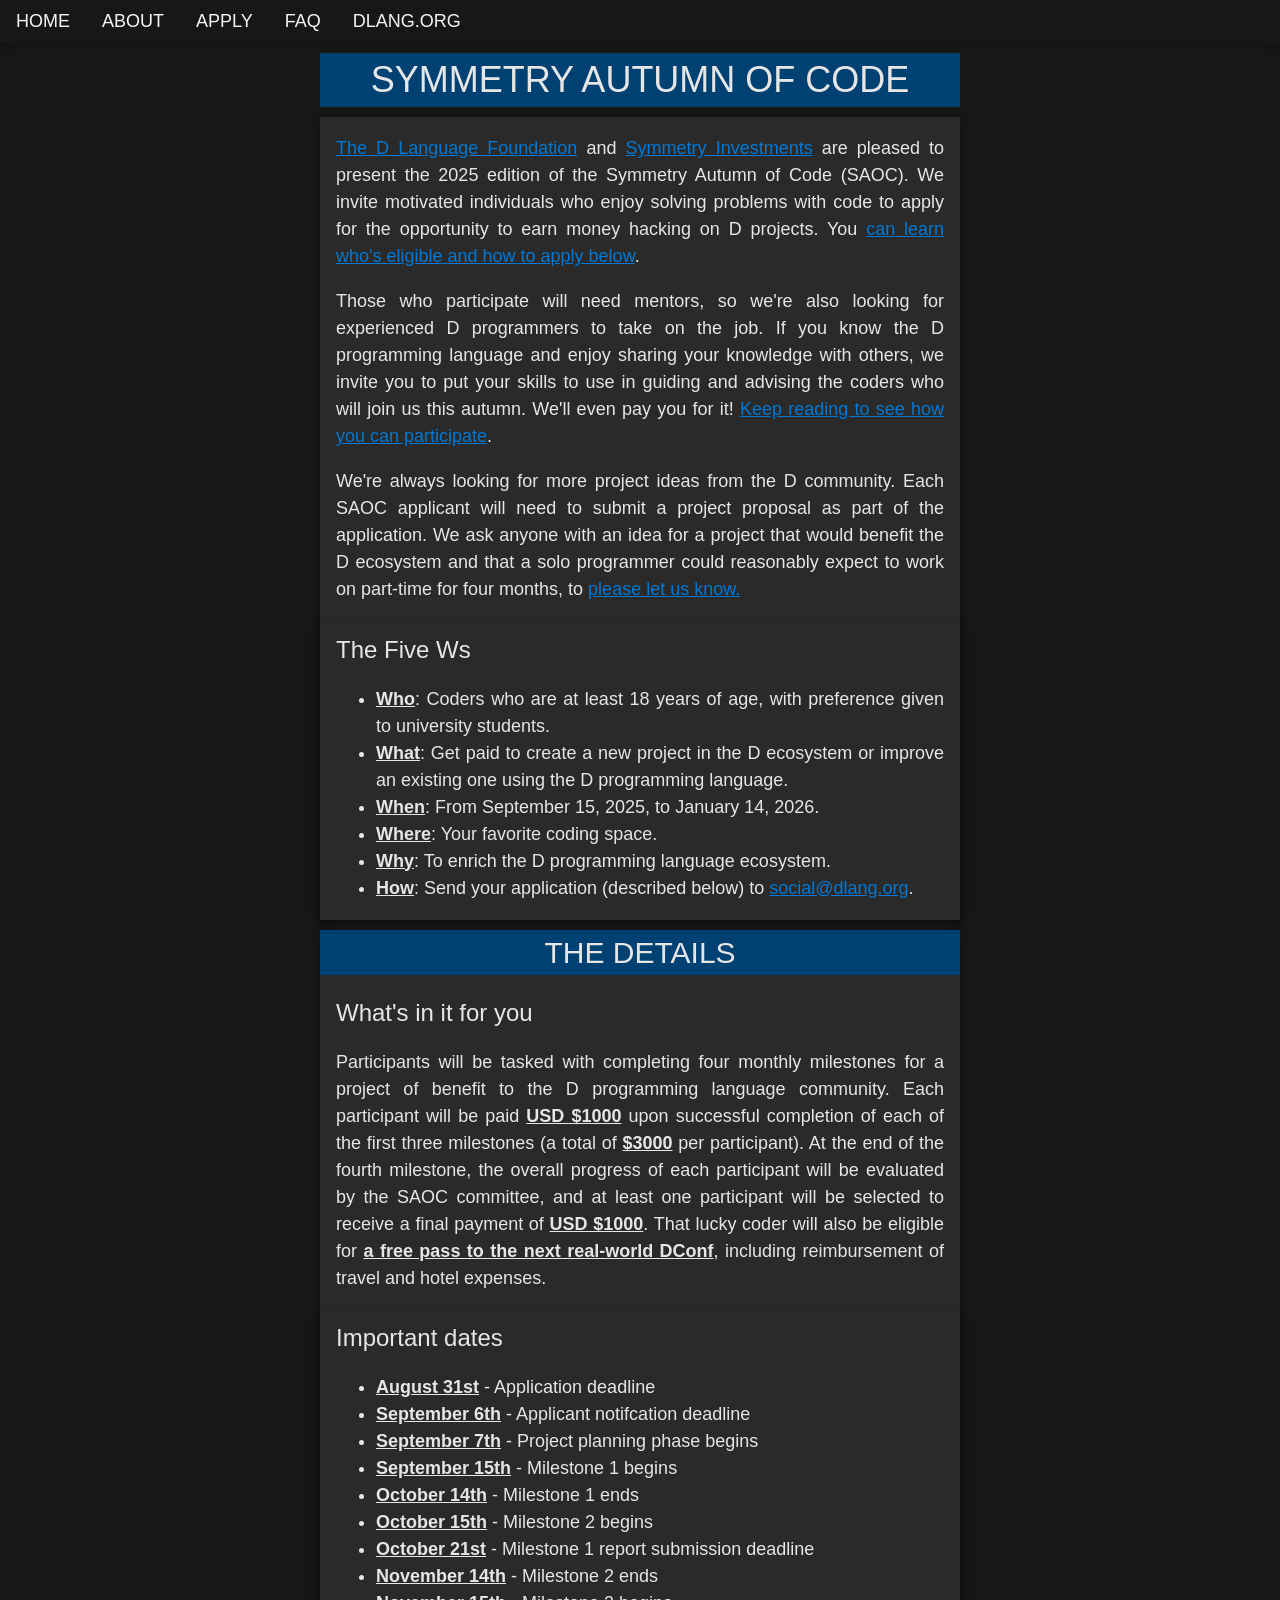
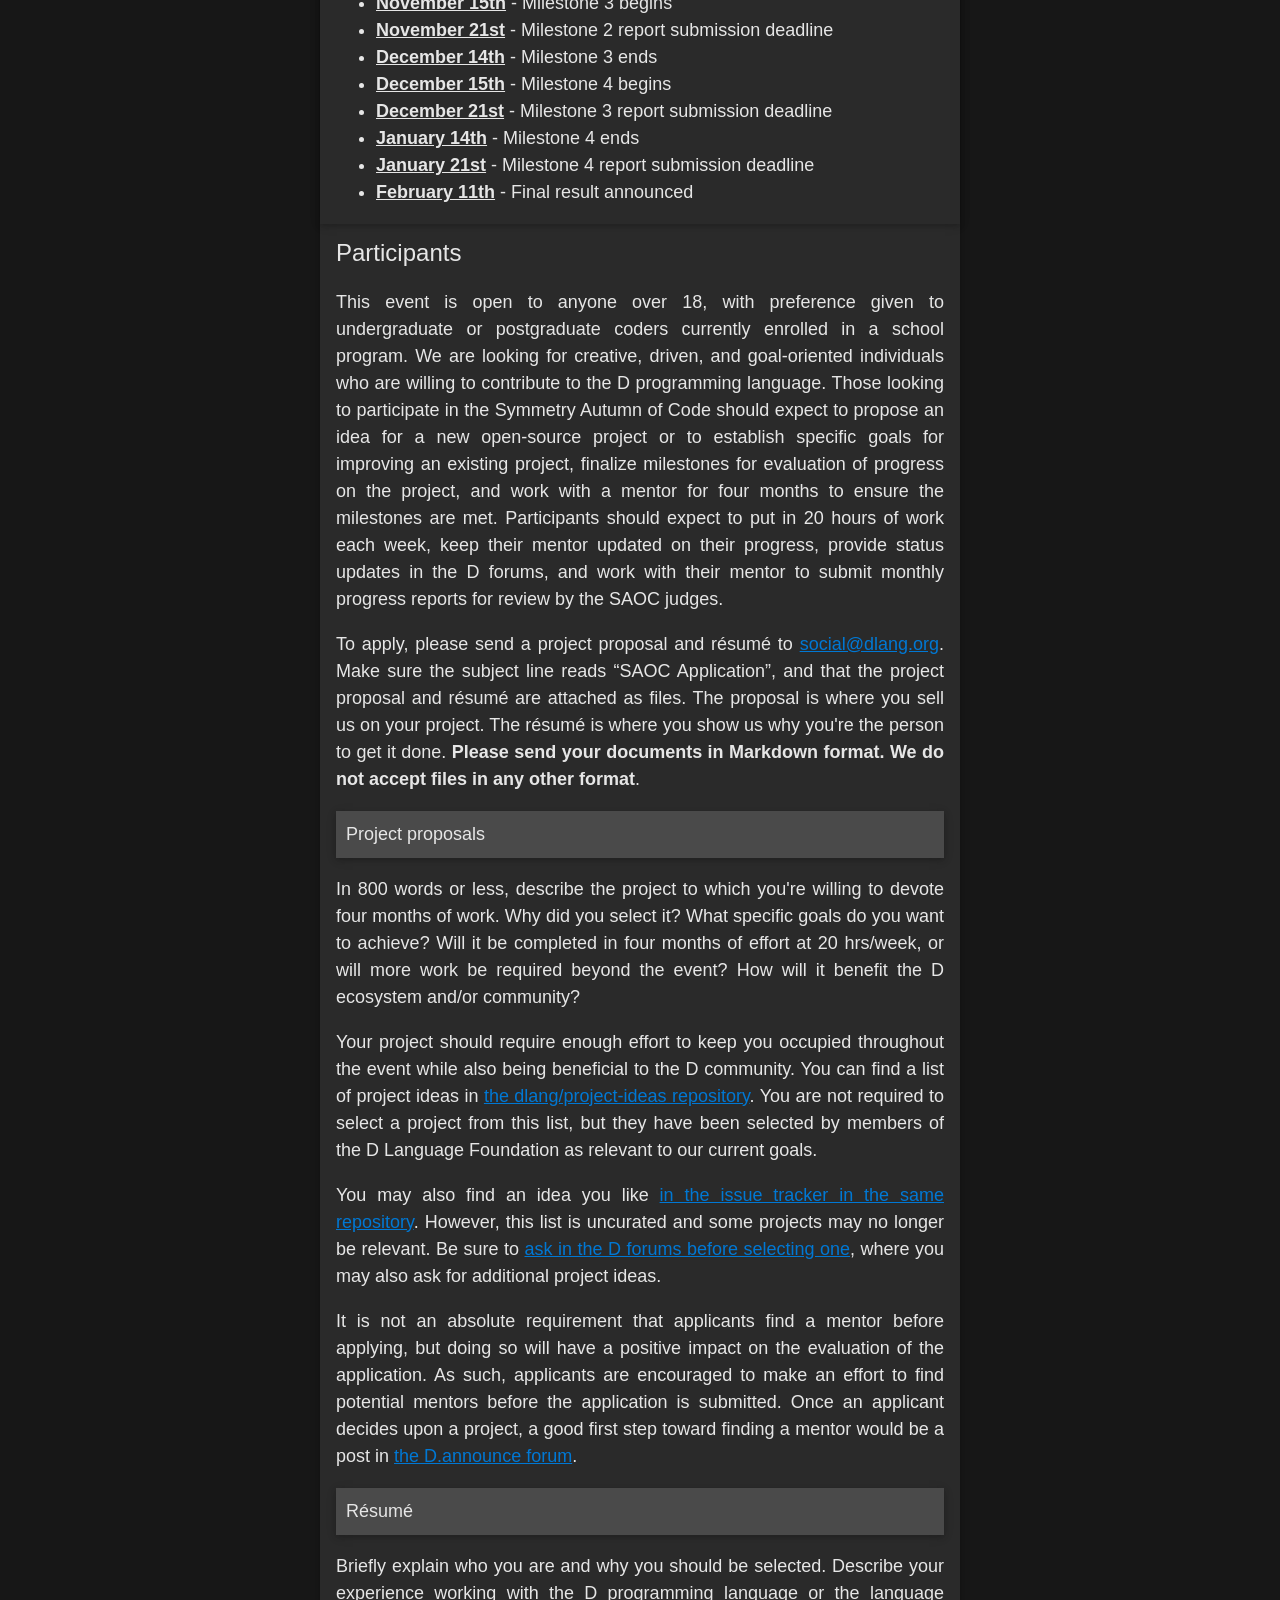
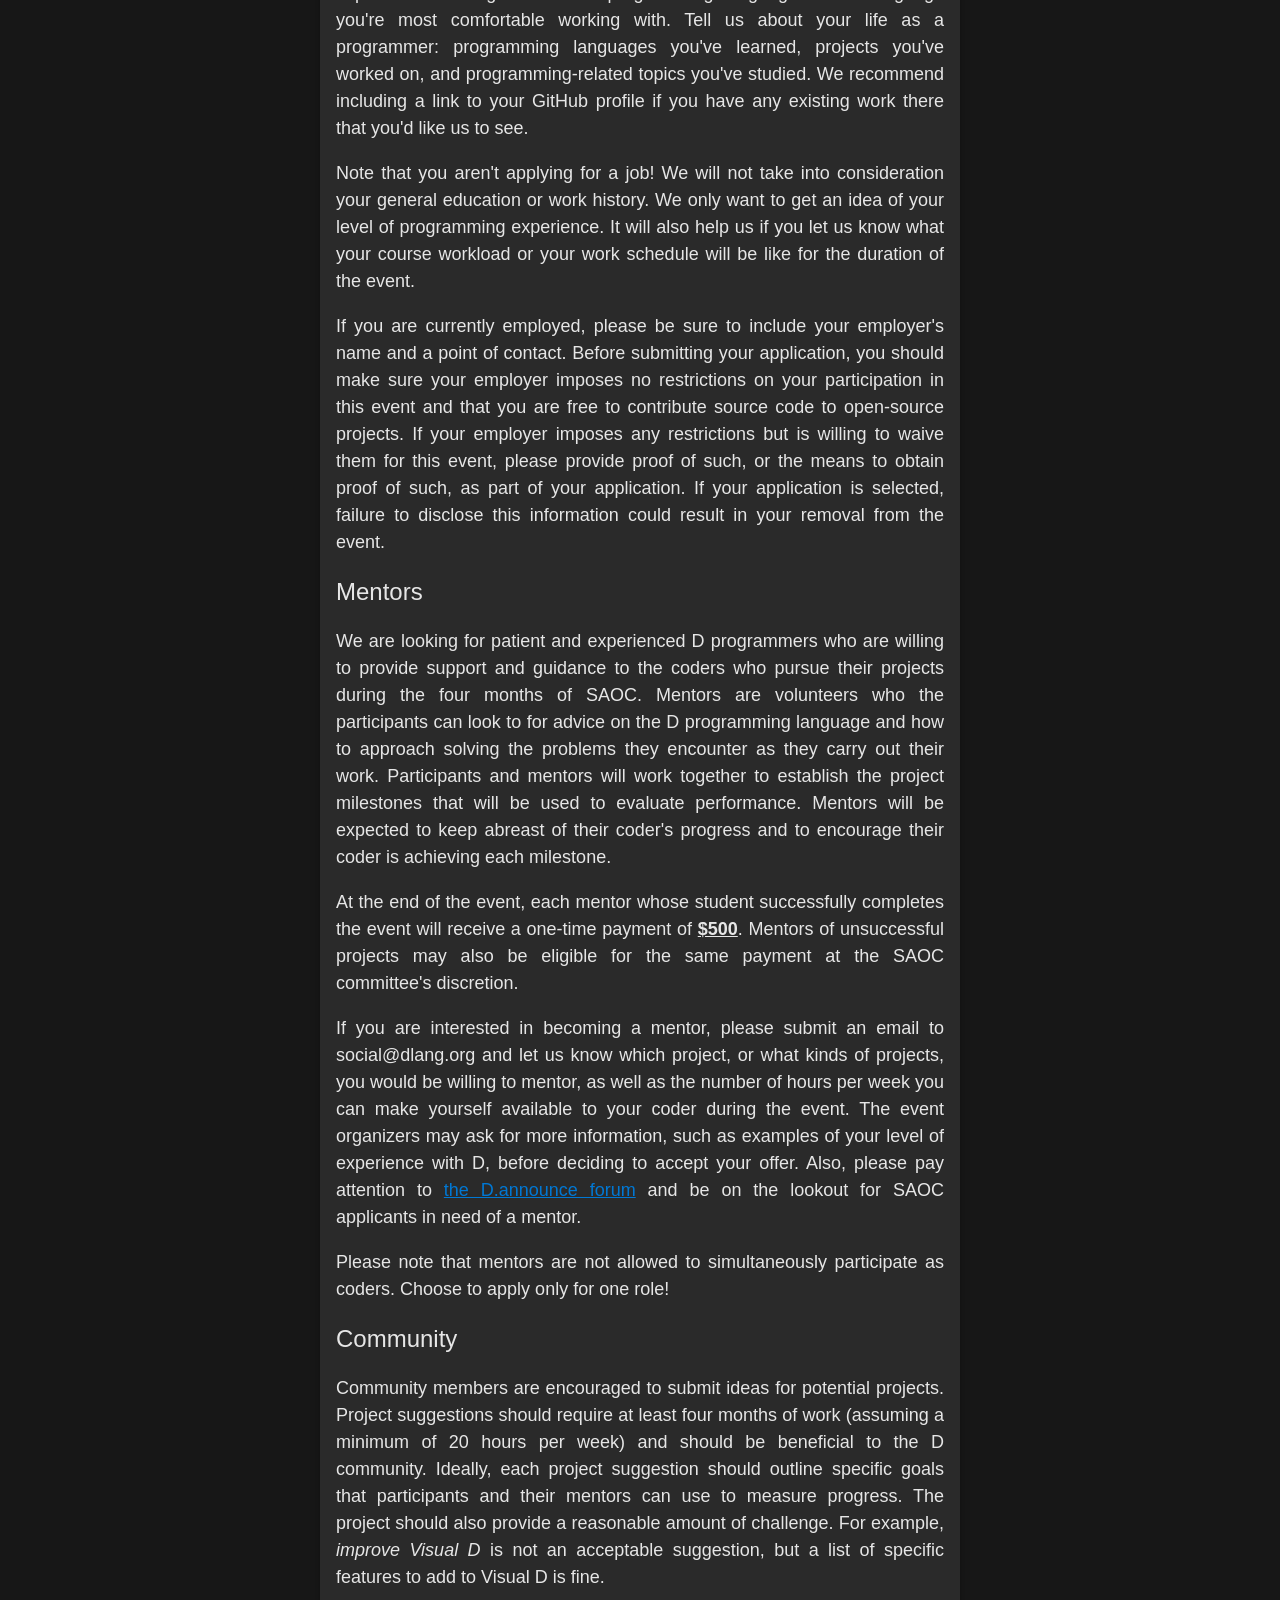
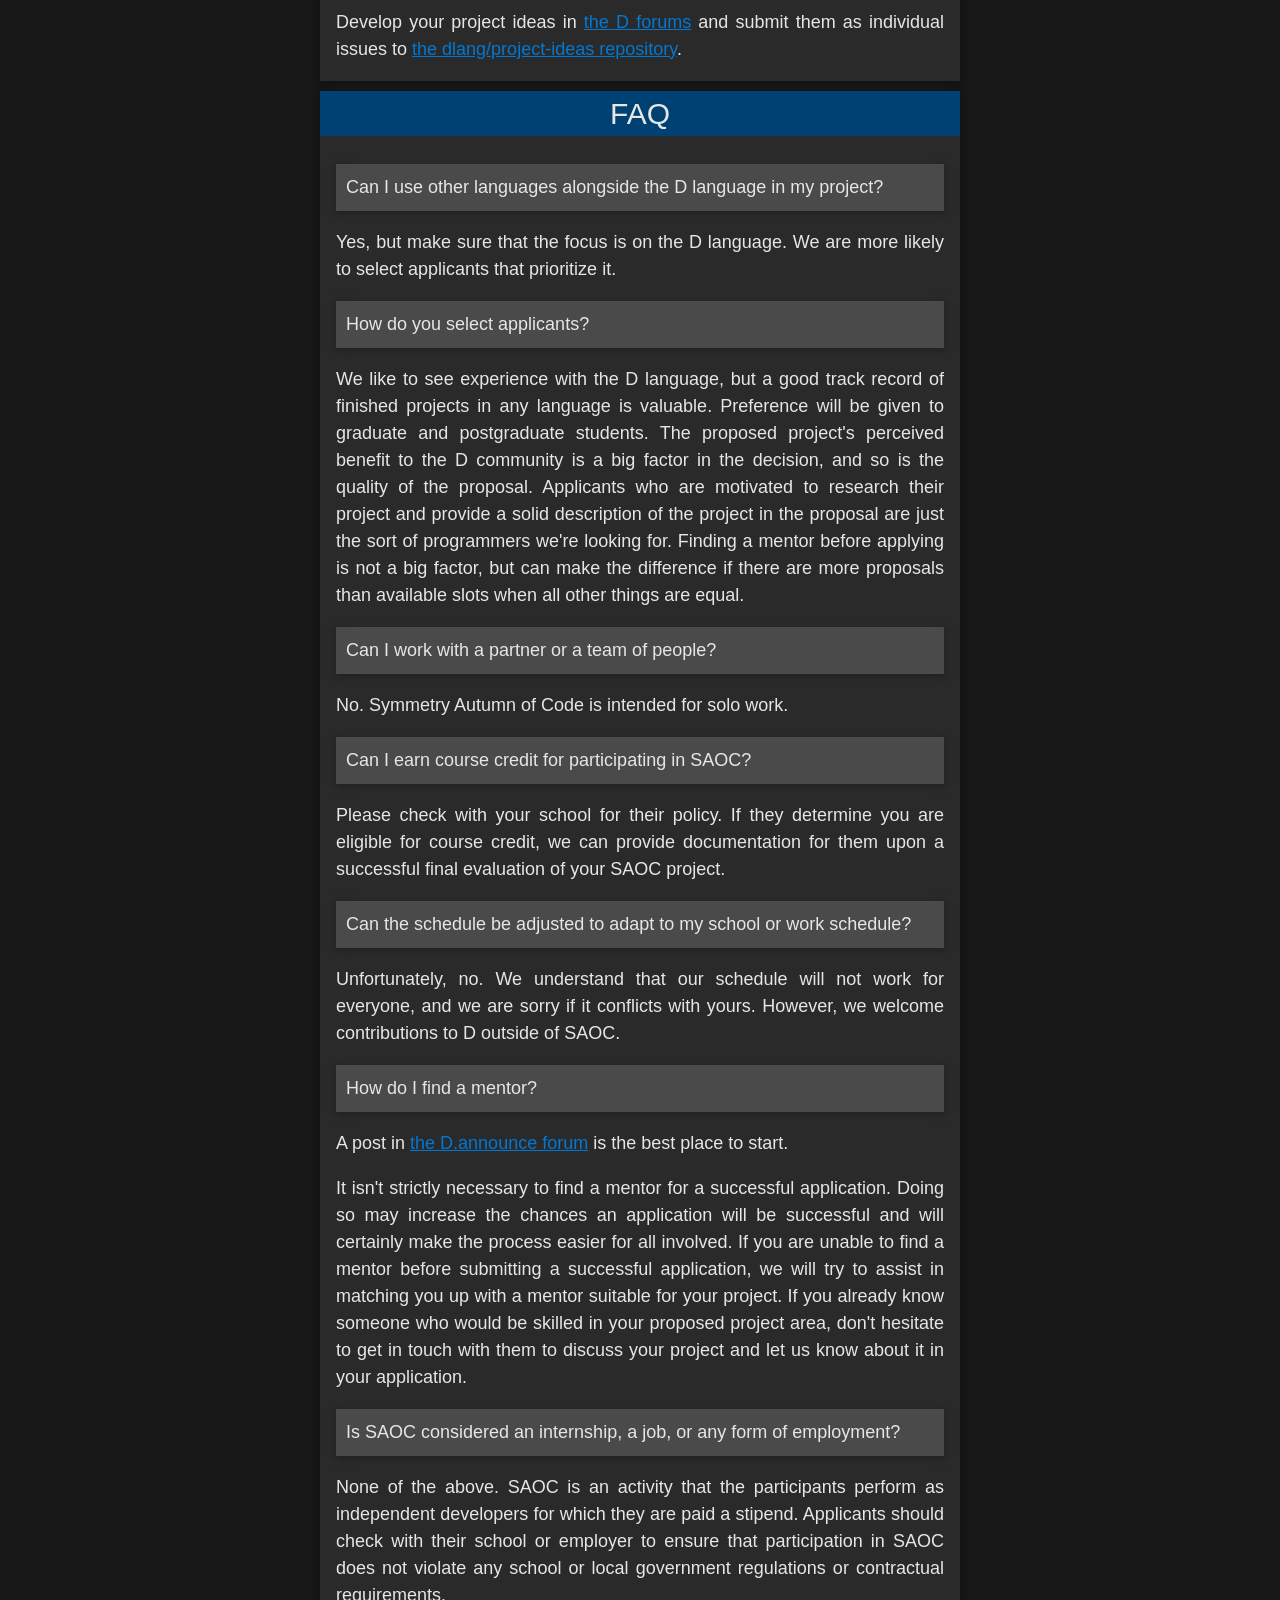
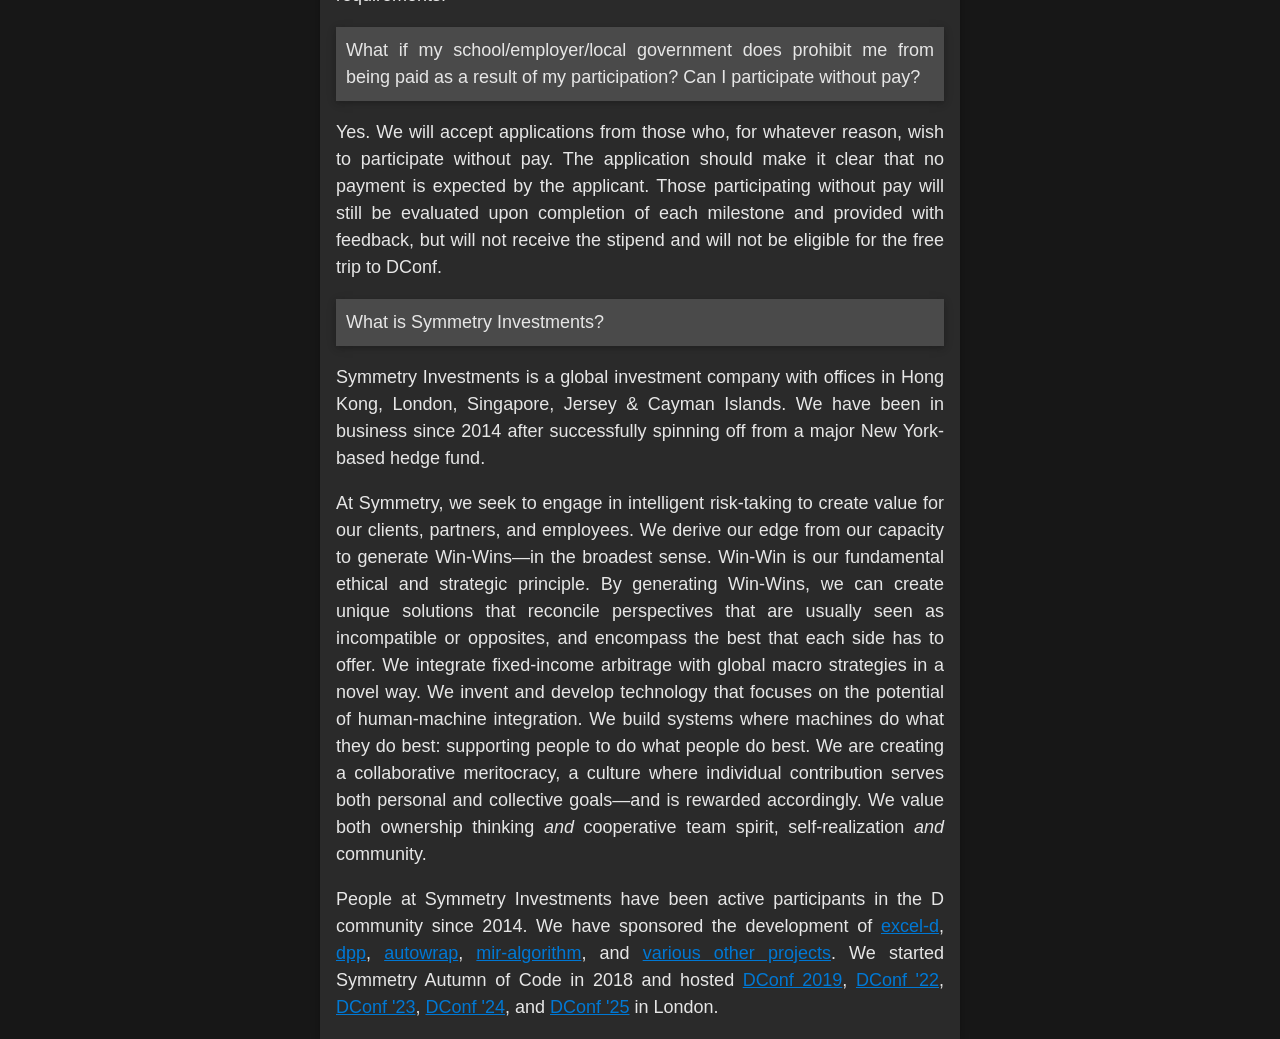
==== commit 6a3312b4: "Update for SAOC 2025" ====
--- a/index.html
+++ b/index.html
@@ -86,10 +86,10 @@
                 <div class="w3-container">
                     <p>
                         <a href="https://dlang.org">The D Language Foundation</a> and <a
-                        href="http://symmetryinvestments.com/">Symmetry Investments</a> are pleased to present the 2024
+                        href="http://symmetryinvestments.com/">Symmetry Investments</a> are pleased to present the 2025
                         edition of the Symmetry Autumn of Code (SAOC). We invite motivated individuals who enjoy solving
                         problems with code to apply for the opportunity to earn money hacking on D projects. You <a
-                        href="#participants">can find who's eligible and how to apply below</a>.
+                        href="#participants">can learn who's eligible and how to apply below</a>.
                     </p>
                     <p>
                         Those who participate will need mentors, so we're also looking for experienced D programmers to take on
@@ -109,7 +109,7 @@
                     <ul>
                         <li><b>Who</b>: Coders who are at least 18 years of age, with preference given to university students.</li>
                         <li><b>What</b>: Get paid to create a new project in the D ecosystem or improve an existing one using the D programming language.</li>
-                        <li><b>When</b>: From September 15, 2024, to January 15, 2025.</li>
+                        <li><b>When</b>: From September 15, 2025, to January 14, 2026.</li>
                         <li><b>Where</b>: Your favorite coding space.</li>
                         <li><b>Why</b>: To enrich the D programming language ecosystem.</li>
                         <li><b>How</b>: Send your application (described below) to <a href="mailto:social@dlang.org">social@dlang.org</a>.</li>
@@ -136,9 +136,9 @@
                 <aside class="w3-container w3-card-2">
                     <h3>Important dates</h3>
                     <ul>
-                        <li><b>August 30th</b> - Application deadline</li>
-                        <li><b>September 5th</b> - Applicant notifcation deadline</li>
-                        <li><b>September 6th</b> - Project planning phase begins</li>
+                        <li><b>August 31st</b> - Application deadline</li>
+                        <li><b>September 6th</b> - Applicant notifcation deadline</li>
+                        <li><b>September 7th</b> - Project planning phase begins</li>
                         <li><b>September 15th</b> - Milestone 1 begins</li>
                         <li><b>October 14th</b> - Milestone 1 ends</li>
                         <li><b>October 15th</b> - Milestone 2 begins</li>
@@ -165,16 +165,14 @@
                         finalize milestones for evaluation of progress on the project, and work with a mentor for four
                         months to ensure the milestones are met. Participants should expect to put in 20 hours of work
                         each week, keep their mentor updated on their progress, provide status updates in the D forums,
-                        and work with their mentor to submit monthly progress reports for review by the
-                        SAOC judges.
+                        and work with their mentor to submit monthly progress reports for review by the SAOC judges.
                     </p>
                     <p>
                         To apply, please send a project proposal and résumé to <a
                         href="mailto:social@dlang.org">social@dlang.org</a>. Make sure the subject line reads “SAOC
                         Application”, and that the project proposal and résumé are attached as files. The proposal is where
                         you sell us on your project. The résumé is where you show us why you're the person to get it done.
-                        <strong>Markdown is the preferred format. Please do not send files in a word processor format (DOCX,
-                        ODT, etc.) or PDF</strong>.
+                        <strong>Please send your documents in Markdown format. We do not accept files in any other format</strong>.
                     </p>
                     <div id="propsals">
                         <p class="pheader w3-card-2"><span>Project proposals</span></p>
@@ -239,7 +237,7 @@
                         volunteers who the participants can look to for advice on the D programming language and how to
                         approach solving the problems they encounter as they carry out their work. Participants and mentors
                         will work together to establish the project milestones that will be used to evaluate performance.
-                        Mentors will be expected to keep abreast of their coder's progress and to encourage their coder in
+                        Mentors will be expected to keep abreast of their coder's progress and to encourage their coder is
                         achieving each milestone.
                     </p>
                     <p>
@@ -319,7 +317,7 @@
                         It isn't strictly necessary to find a mentor for a successful application. Doing so may increase
                         the chances an application will be successful and will certainly make the process easier for all
                         involved. If you are unable to find a mentor before submitting a successful application, we will
-                        try to assist in matching you up with a mentor suitable for your project,  If you already know
+                        try to assist in matching you up with a mentor suitable for your project. If you already know
                         someone who would be skilled in your proposed project area, don't hesitate to get in touch with
                         them to discuss your project and let us know about it in your application.
                     </p>
@@ -367,8 +365,9 @@
                         href="https://github.com/symmetryinvestments/overview">various other projects</a>. We started
                         Symmetry Autumn of Code in 2018 and hosted <a href="http://dconf.org/2019/schedule/index.html">DConf
                         2019</a>, <a href="https://dconf.org/2022/index.html">DConf '22</a>, <a
-                        href="https://dconf.org/2023/index.html">DConf '23</a>, and <a
-                        href="https://dconf.org/2023/index.html">DConf '24</a> in London.
+                        href="https://dconf.org/2023/index.html">DConf '23</a>, <a
+                        href="https://dconf.org/2024/index.html">DConf '24</a>, and <a
+                        href="https://dconf.org/2025/index.html">DConf '25</a> in London.
                     </p>
                 </div>
             </article>
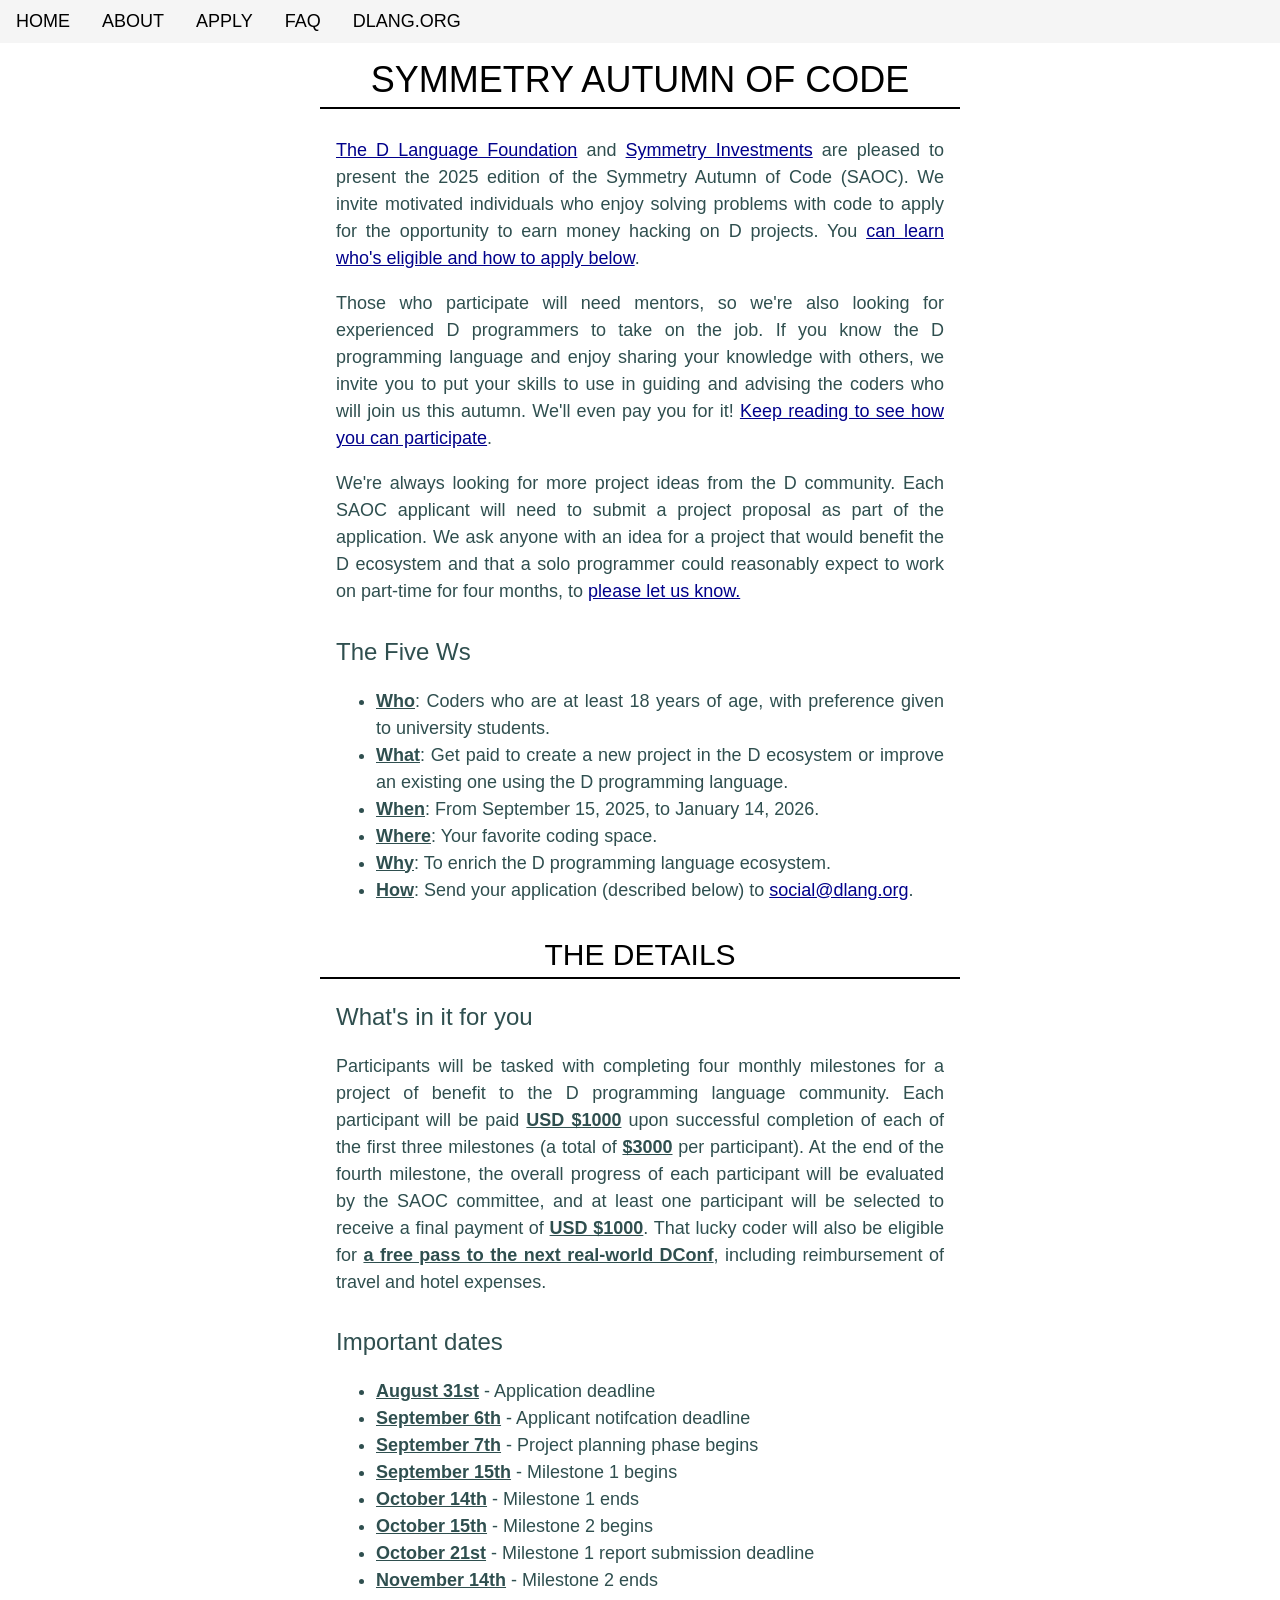
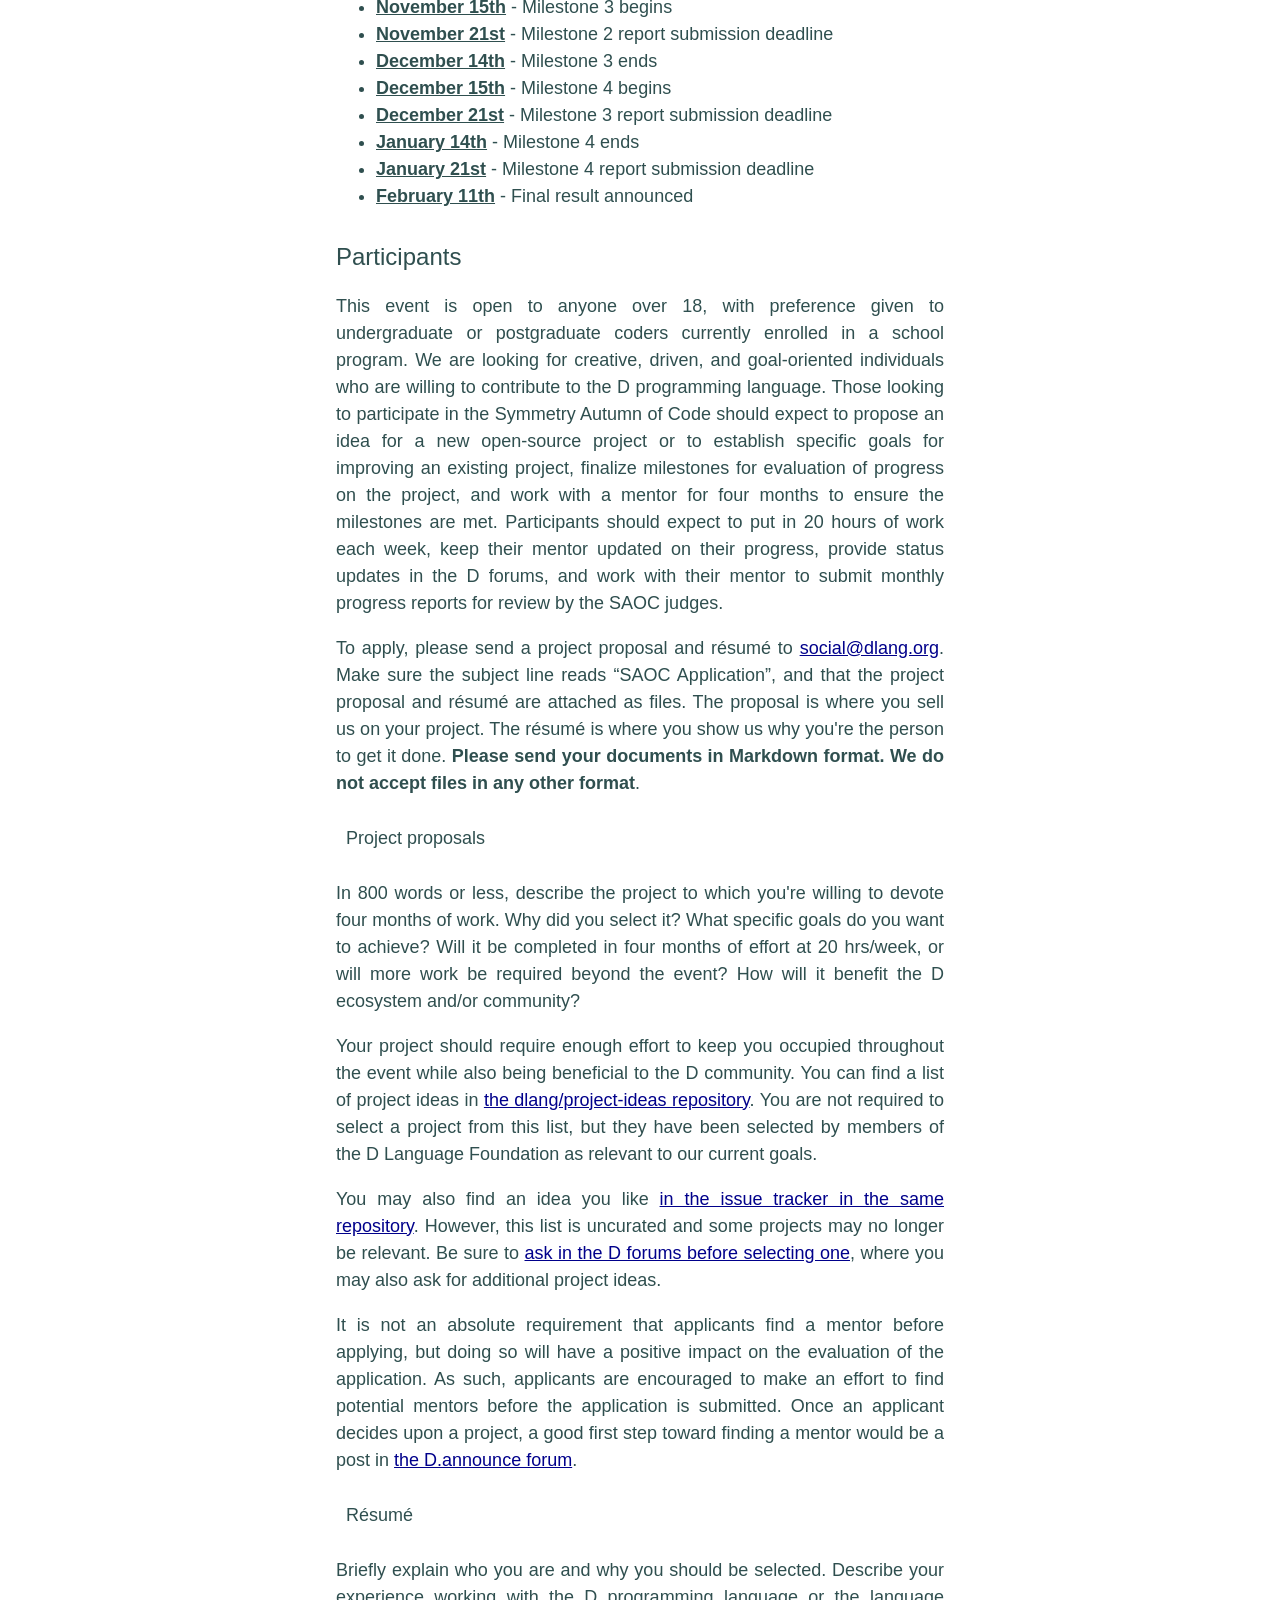
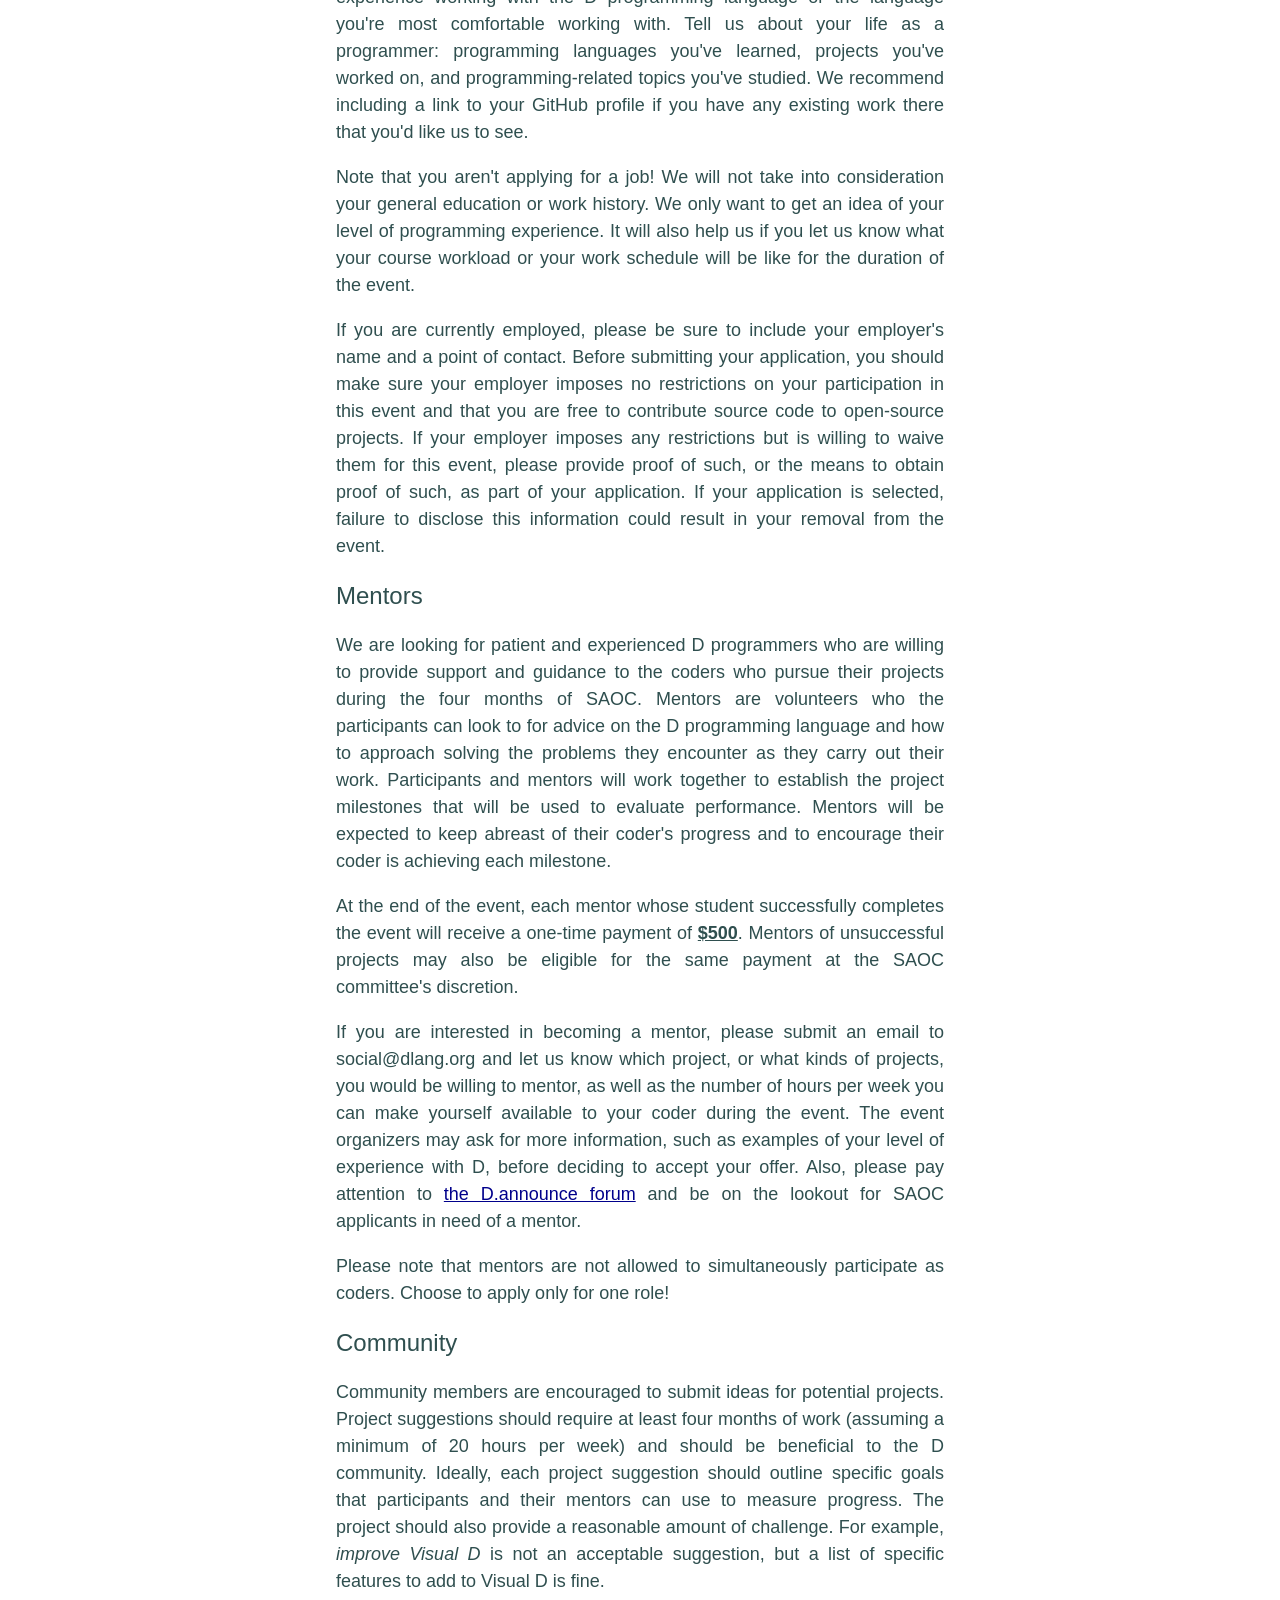
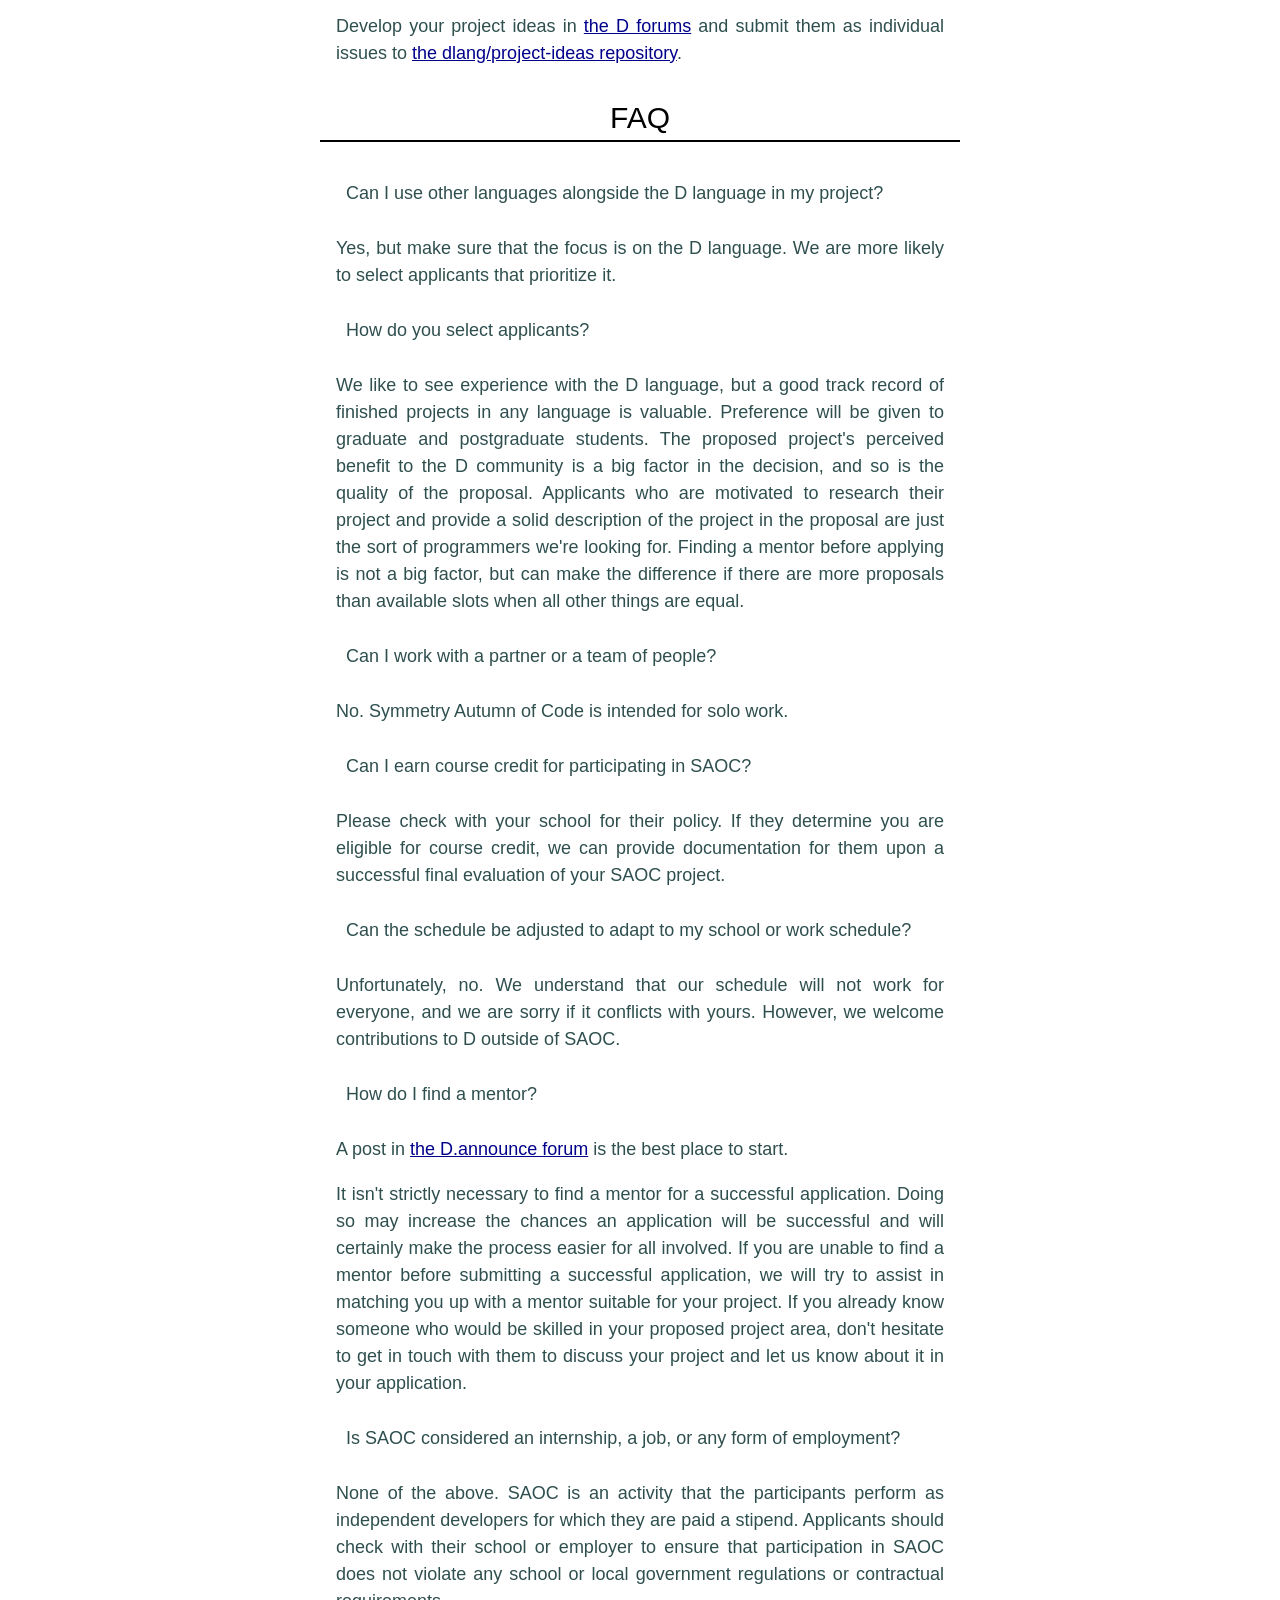
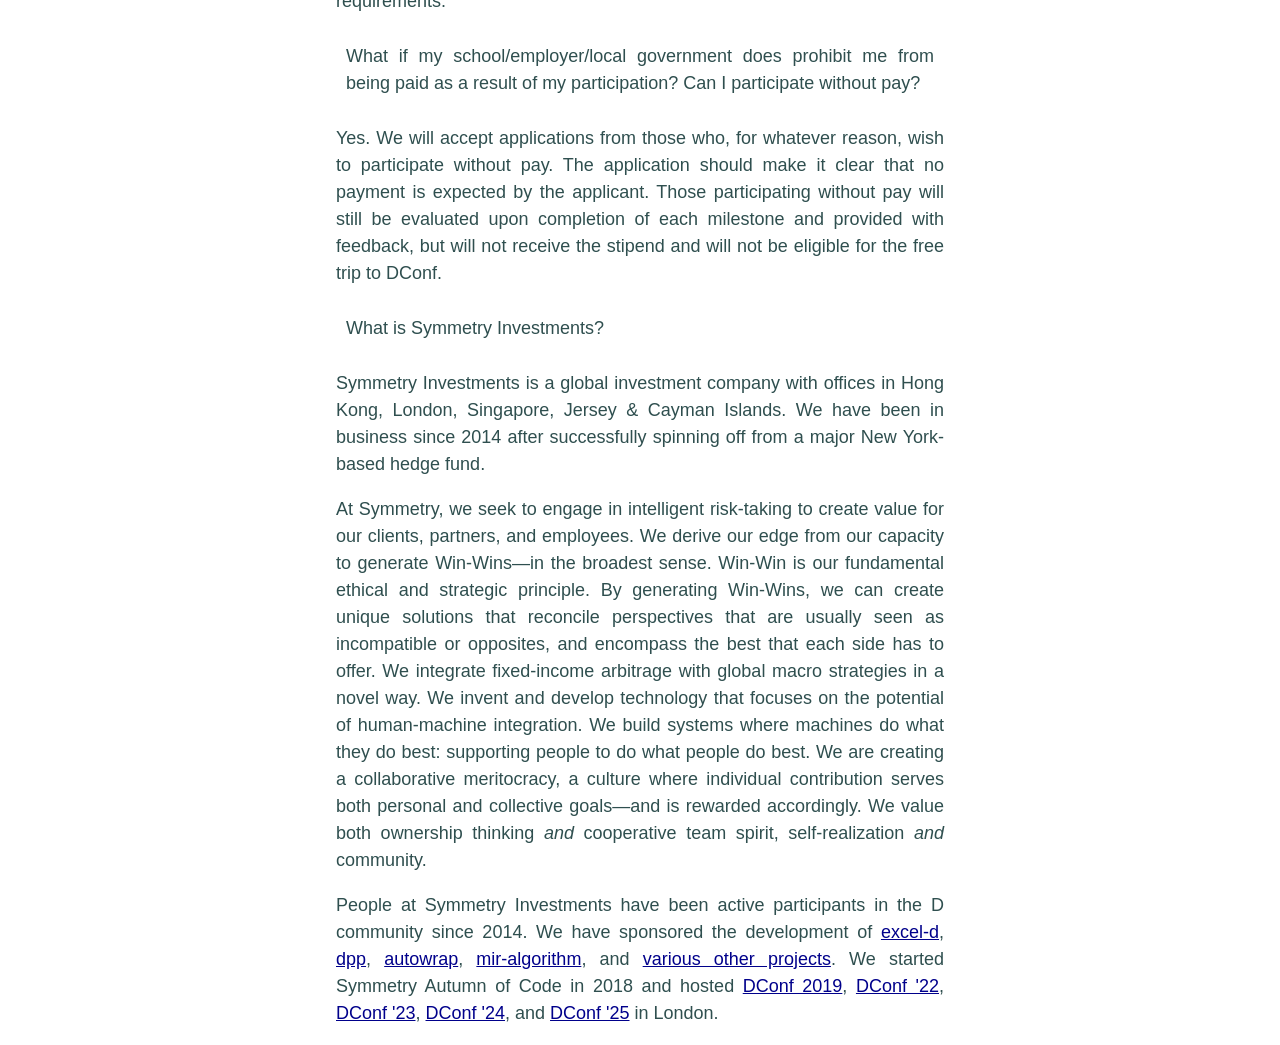
==== commit d7e8b55c: "Change appearance" ====
--- a/index.html
+++ b/index.html
@@ -16,34 +16,36 @@
             font-weight: 400;
             font-size: larger;
             text-rendering: optimizeLegibility;
-            background-color: #171717;
-            color: #e6e6e6;
-        }
-        article {
-            background-color: #2a2a2a;
+            background-color: #fff;
+            color: darkslategray;
         }
         h1, h2 {
             text-transform: uppercase;
             text-align: center;
-            background-color: #004173;
+            color: #000;
+            border-bottom: solid black 2px;
         }
         a {
-            color: #0078d4;
-        }
-        a:hover {
-            color: #278cda;
+            color: darkblue;
+        }}
+        a:visited {
+            color: blueviolet;
+        }
+        a:visited:hover, a:hover {
+            color: orangered;
         }
         b {
             text-decoration: underline;
         }
         .pheader {
-            background-color: #4a4a4a;
             padding: 10px;
         }
 
         #menu {
-           /* background-color: #79bff8; */
-           color: whitesmoke;
+            background-color: whitesmoke;
+        }
+        #menu a, #menu a:visited, #menu a:visited:hover, #menu a:hover {
+        color: #000;
         }
 
         @media screen and (min-width: 600px) {
@@ -61,7 +63,7 @@
 </head>
 
 <body class="w3-justify">
-    <nav class="w3-card-2" id="menu">
+    <nav id="menu">
         <div class="w3-bar">
             <a href="#" class="w3-bar-item w3-btn w3-block">HOME</a>
             <a href="#details" class="w3-bar-item w3-btn w3-block w3-hide-small w3-hide-medium">ABOUT</a>
@@ -82,7 +84,7 @@
             <h1>Symmetry Autumn of Code</h1>
         </header>
         <section>
-            <article id="introduction" class="w3-card-2">
+            <article id="introduction">
                 <div class="w3-container">
                     <p>
                         <a href="https://dlang.org">The D Language Foundation</a> and <a
@@ -104,7 +106,7 @@
                         part-time for four months, to <a href="#community">please let us know.</a>
                     </p>
                 </div>
-                <aside id="overview" class="w3-container w3-card-2">
+                <aside id="overview" class="w3-container ">
                     <h3>The Five Ws</h3>
                     <ul>
                         <li><b>Who</b>: Coders who are at least 18 years of age, with preference given to university students.</li>
@@ -119,7 +121,7 @@
 
         </section>
         <section>
-            <article id="details" class="w3-card-2">
+            <article id="details">
                 <h2>The Details</h2>
                 <div class="w3-container">
                     <h3>What's in it for you</h3>
@@ -133,7 +135,7 @@
                         DConf</b>, including reimbursement of travel and hotel expenses.
                     </p>
                 </div>
-                <aside class="w3-container w3-card-2">
+                <aside class="w3-container ">
                     <h3>Important dates</h3>
                     <ul>
                         <li><b>August 31st</b> - Application deadline</li>
@@ -175,7 +177,7 @@
                         <strong>Please send your documents in Markdown format. We do not accept files in any other format</strong>.
                     </p>
                     <div id="propsals">
-                        <p class="pheader w3-card-2"><span>Project proposals</span></p>
+                        <p class="pheader "><span>Project proposals</span></p>
                         <p>
                             In 800 words or less, describe the project to which you're willing to devote four months of
                             work. Why did you select it? What specific goals do you want to achieve? Will it be completed in
@@ -206,7 +208,7 @@
                         </p>
                     </div>
                     <div id="resume">
-                        <p class="pheader w3-card-2"><span>Résumé</span></p>
+                        <p class="pheader "><span>Résumé</span></p>
                         <p>
                             Briefly explain who you are and why you should be selected. Describe your experience working
                             with the D programming language or the language you're most comfortable working with. Tell us
@@ -275,15 +277,15 @@
             </article>
         </section>
         <section>
-            <article id="faq" class="w3-card-2">
+            <article id="faq">
                 <h2>FAQ</h2>
                 <div class="w3-container">
-                    <p class="pheader w3-card-2"><span>Can I use other languages alongside the D language in my project?</span></p>
+                    <p class="pheader "><span>Can I use other languages alongside the D language in my project?</span></p>
                     <p>
                         Yes, but make sure that the focus is on the D language. We are more likely to select applicants that
                         prioritize it.
                     </p>
-                    <p class="pheader w3-card-2"><span>How do you select applicants?</span></p>
+                    <p class="pheader "><span>How do you select applicants?</span></p>
                     <p>
                         We like to see experience with the D language, but a good track record of finished projects in
                         any language is valuable. Preference will be given to graduate and postgraduate students. The
@@ -293,22 +295,22 @@
                         we're looking for. Finding a mentor before applying is not a big factor, but can make the
                         difference if there are more proposals than available slots when all other things are equal.
                     </p>
-                    <p class="pheader w3-card-2"><span>Can I work with a partner or a team of people?</span></p>
+                    <p class="pheader "><span>Can I work with a partner or a team of people?</span></p>
                     <p>
                         No. Symmetry Autumn of Code is intended for solo work.
                     </p>
-                    <p class="pheader w3-card-2"><span>Can I earn course credit for participating in SAOC?</span></p>
+                    <p class="pheader "><span>Can I earn course credit for participating in SAOC?</span></p>
                     <p>
                         Please check with your school for their policy. If they determine you are eligible for course
                         credit, we can provide documentation for them upon a successful final evaluation of your SAOC
                         project.
                     </p>
-                    <p class="pheader w3-card-2"><span>Can the schedule be adjusted to adapt to my school or work schedule?</span></p>
+                    <p class="pheader "><span>Can the schedule be adjusted to adapt to my school or work schedule?</span></p>
                     <p>
                         Unfortunately, no. We understand that our schedule will not work for everyone, and we are sorry if
                         it conflicts with yours. However, we welcome contributions to D outside of SAOC.
                     </p>
-                    <p class="pheader w3-card-2"><span>How do I find a mentor?</span></p>
+                    <p class="pheader "><span>How do I find a mentor?</span></p>
                     <p>
                         A post in <a href="https://forum.dlang.org/group/announce">the D.announce forum</a> is the best
                         place to start.
@@ -321,14 +323,14 @@
                         someone who would be skilled in your proposed project area, don't hesitate to get in touch with
                         them to discuss your project and let us know about it in your application.
                     </p>
-                    <p class="pheader w3-card-2"><span>Is SAOC considered an internship, a job, or any form of employment?</span></p>
+                    <p class="pheader "><span>Is SAOC considered an internship, a job, or any form of employment?</span></p>
                     <p>
                         None of the above. SAOC is an activity that the participants perform as independent developers for
                         which they are paid a stipend. Applicants should check with their school or employer to ensure that
                         participation in SAOC does not violate any school or local government regulations or contractual
                         requirements.
                     </p>
-                    <p class="pheader w3-card-2"><span>What if my school/employer/local government does prohibit me from being paid as
+                    <p class="pheader "><span>What if my school/employer/local government does prohibit me from being paid as
                     a result of my participation? Can I participate without pay?</span></p>
                     <p>
                         Yes. We will accept applications from those who, for whatever reason, wish to participate without
@@ -336,7 +338,7 @@
                         participating without pay will still be evaluated upon completion of each milestone and provided
                         with feedback, but will not receive the stipend and will not be eligible for the free trip to DConf.
                     </p>
-                    <p class="pheader w3-card-2"><span>What is Symmetry Investments?</strong></span></p>
+                    <p class="pheader "><span>What is Symmetry Investments?</strong></span></p>
                     <p>
                         Symmetry Investments is a global investment company with offices in Hong Kong, London, Singapore,
                         Jersey &amp; Cayman Islands. We have been in business since 2014 after successfully spinning off
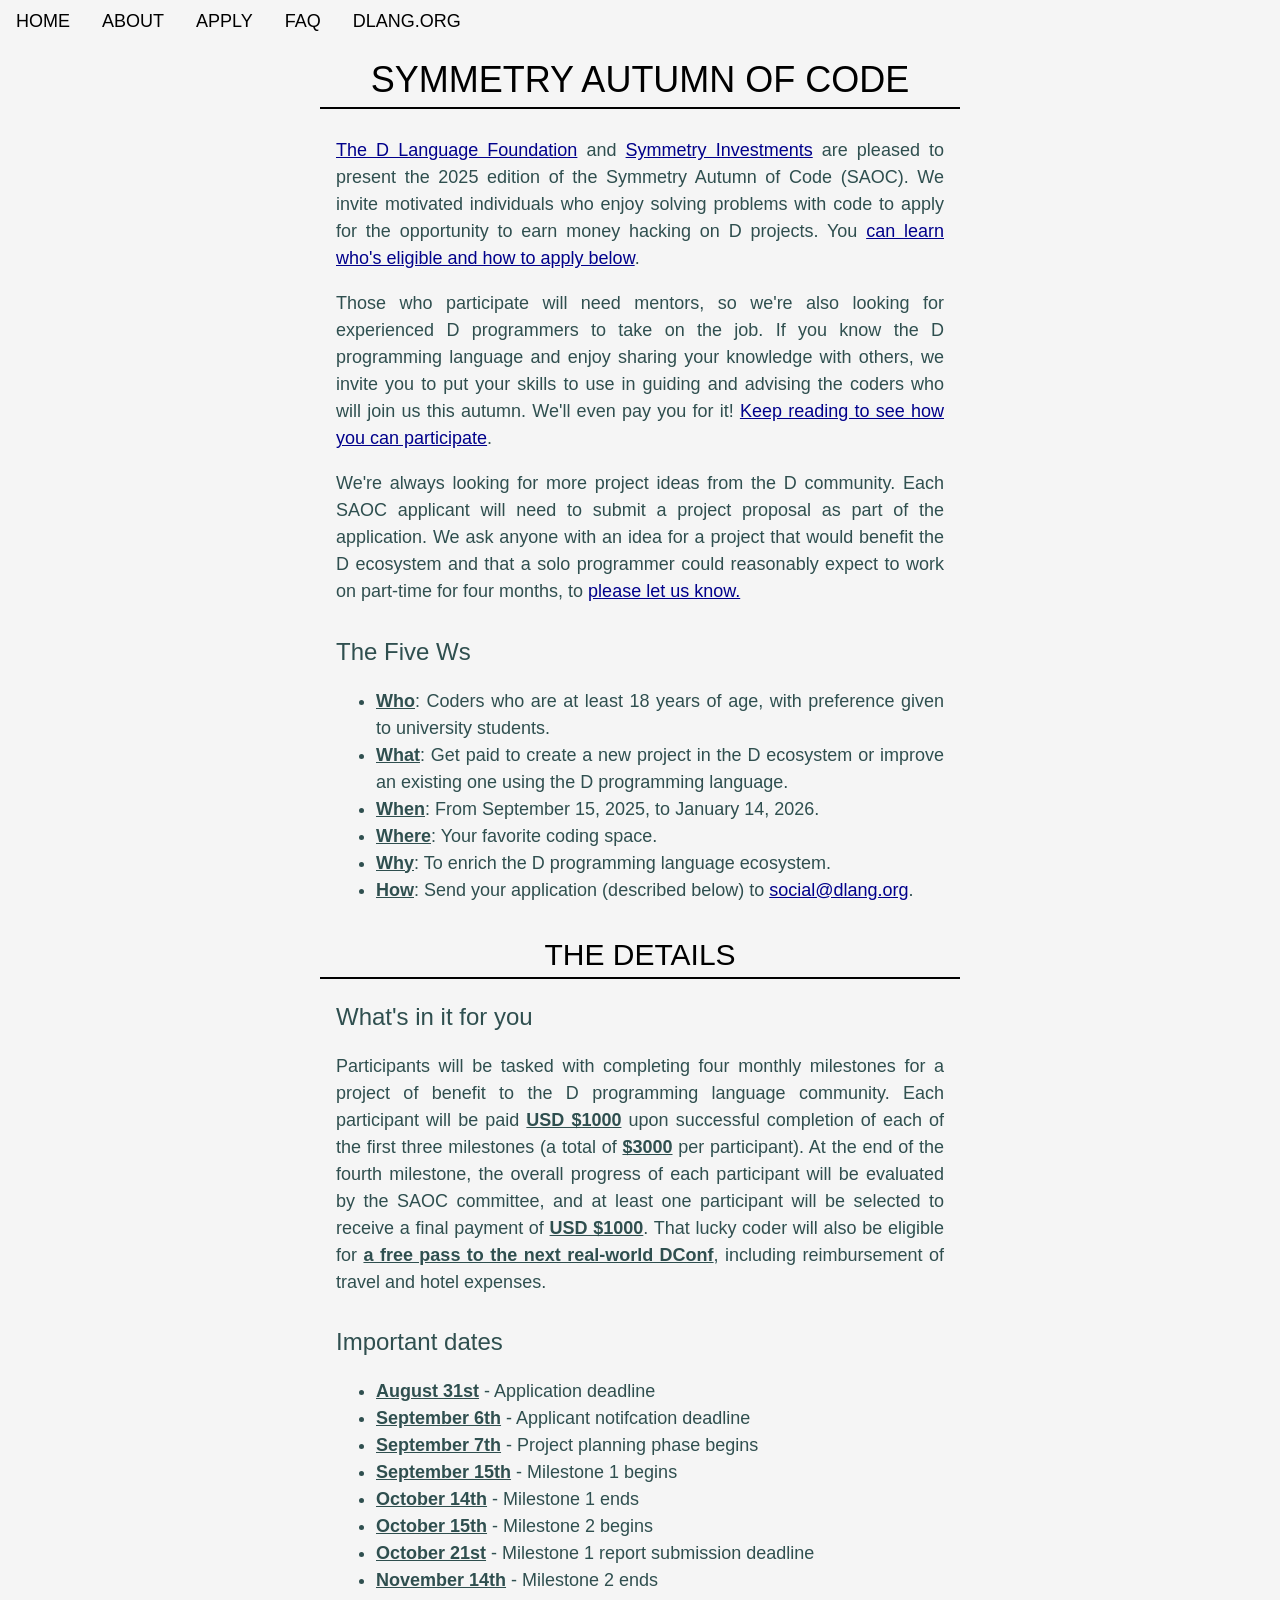
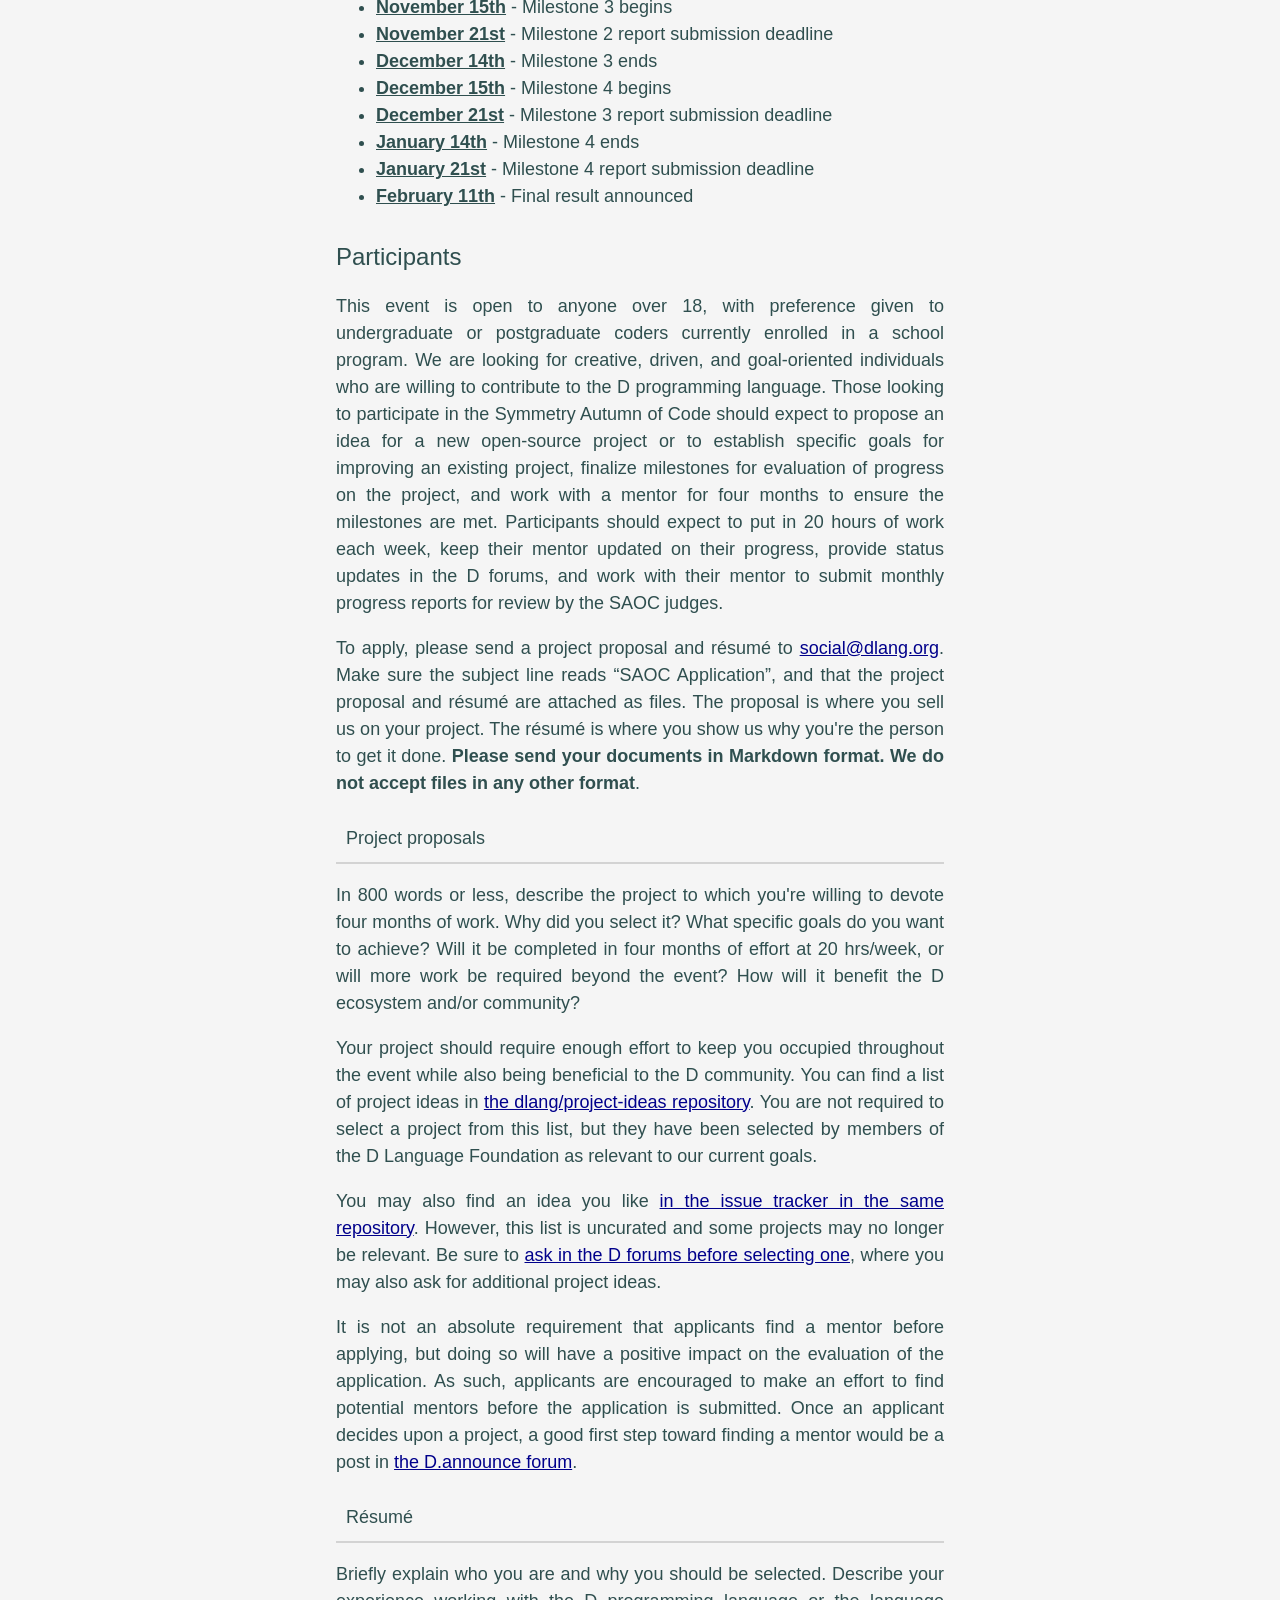
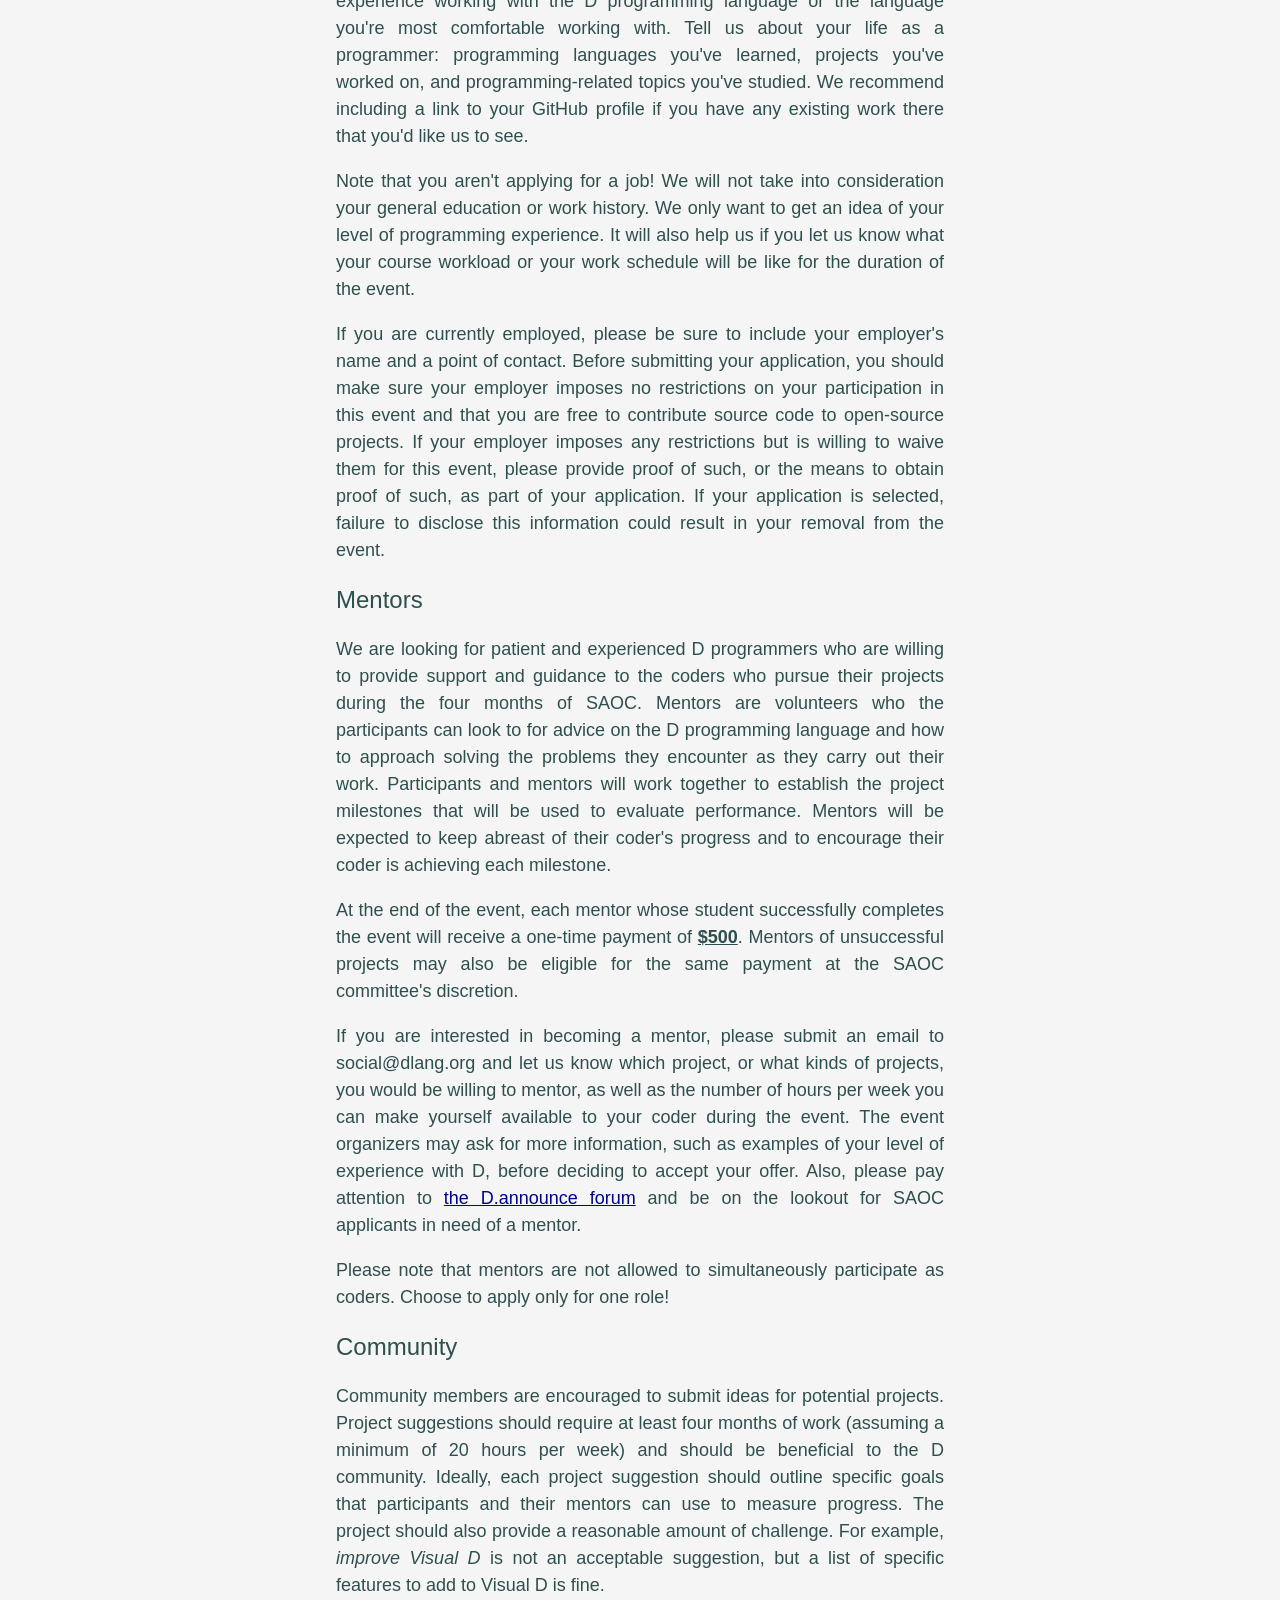
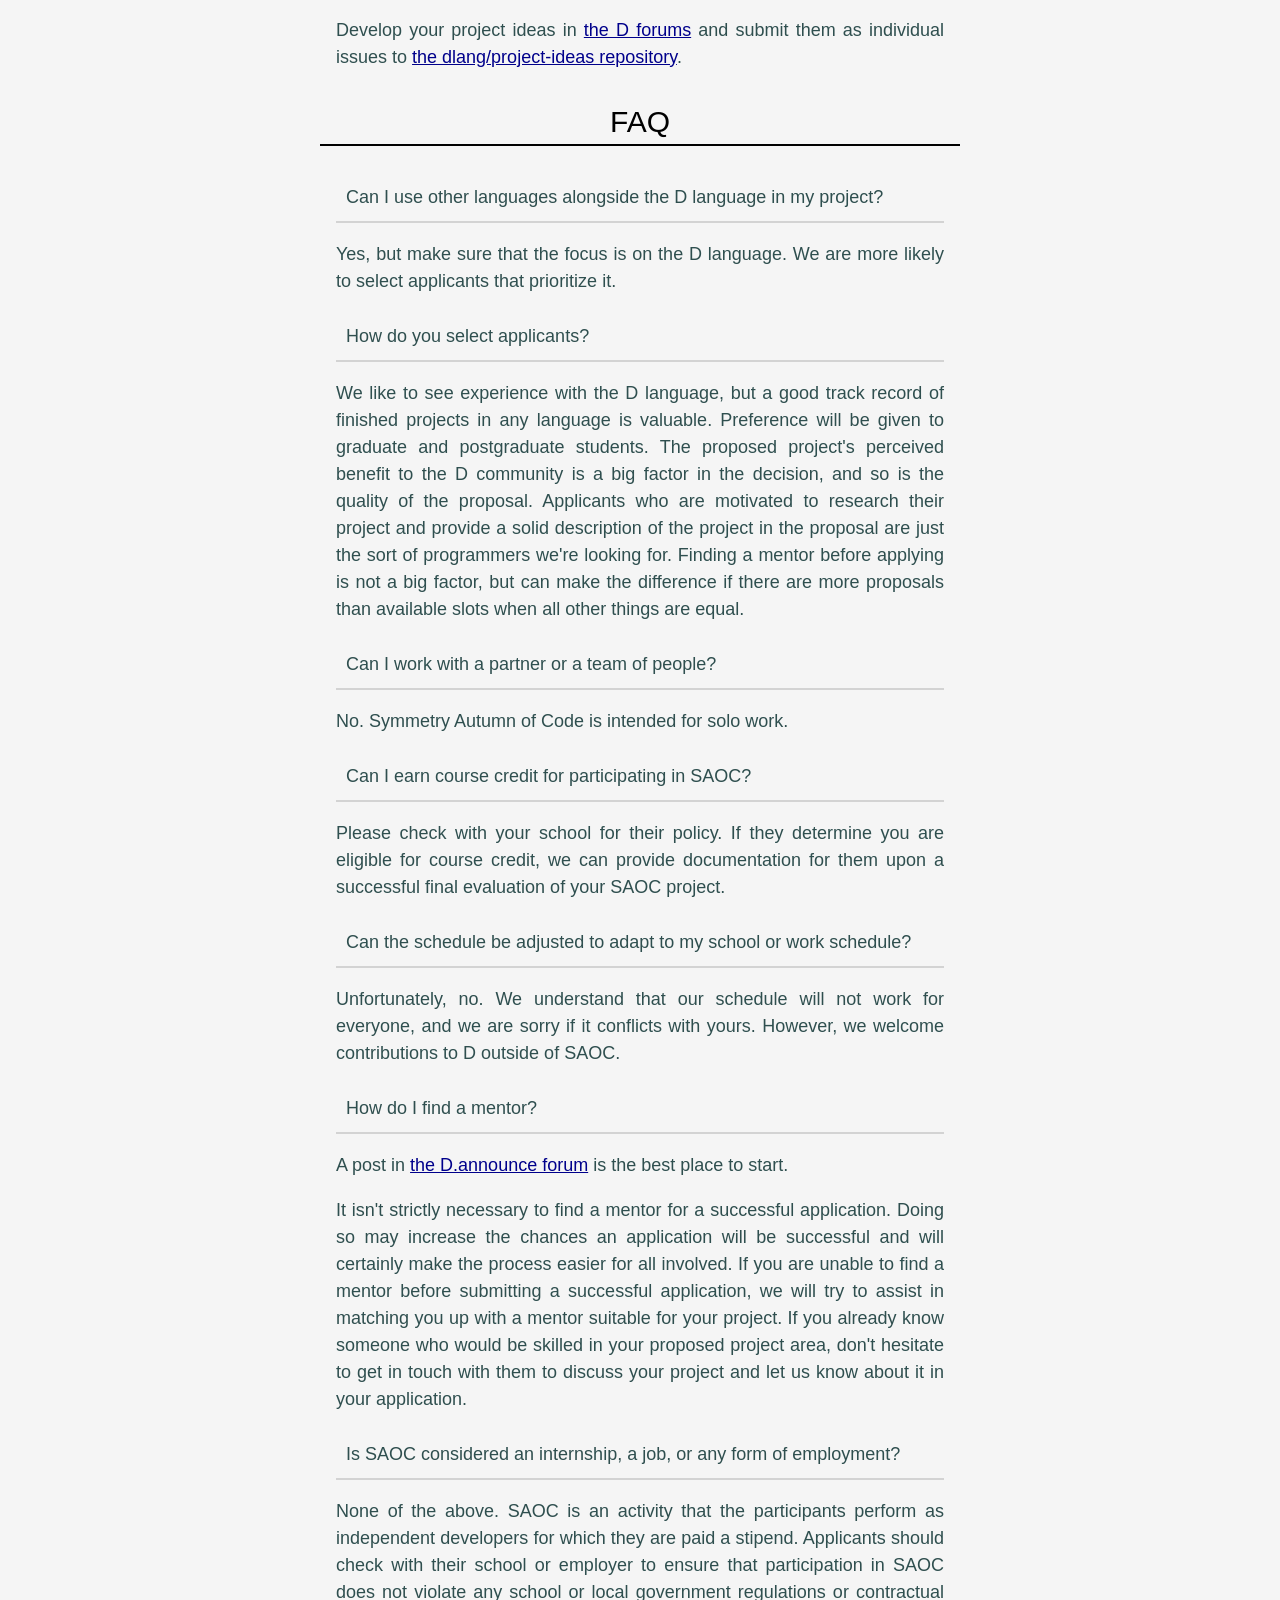
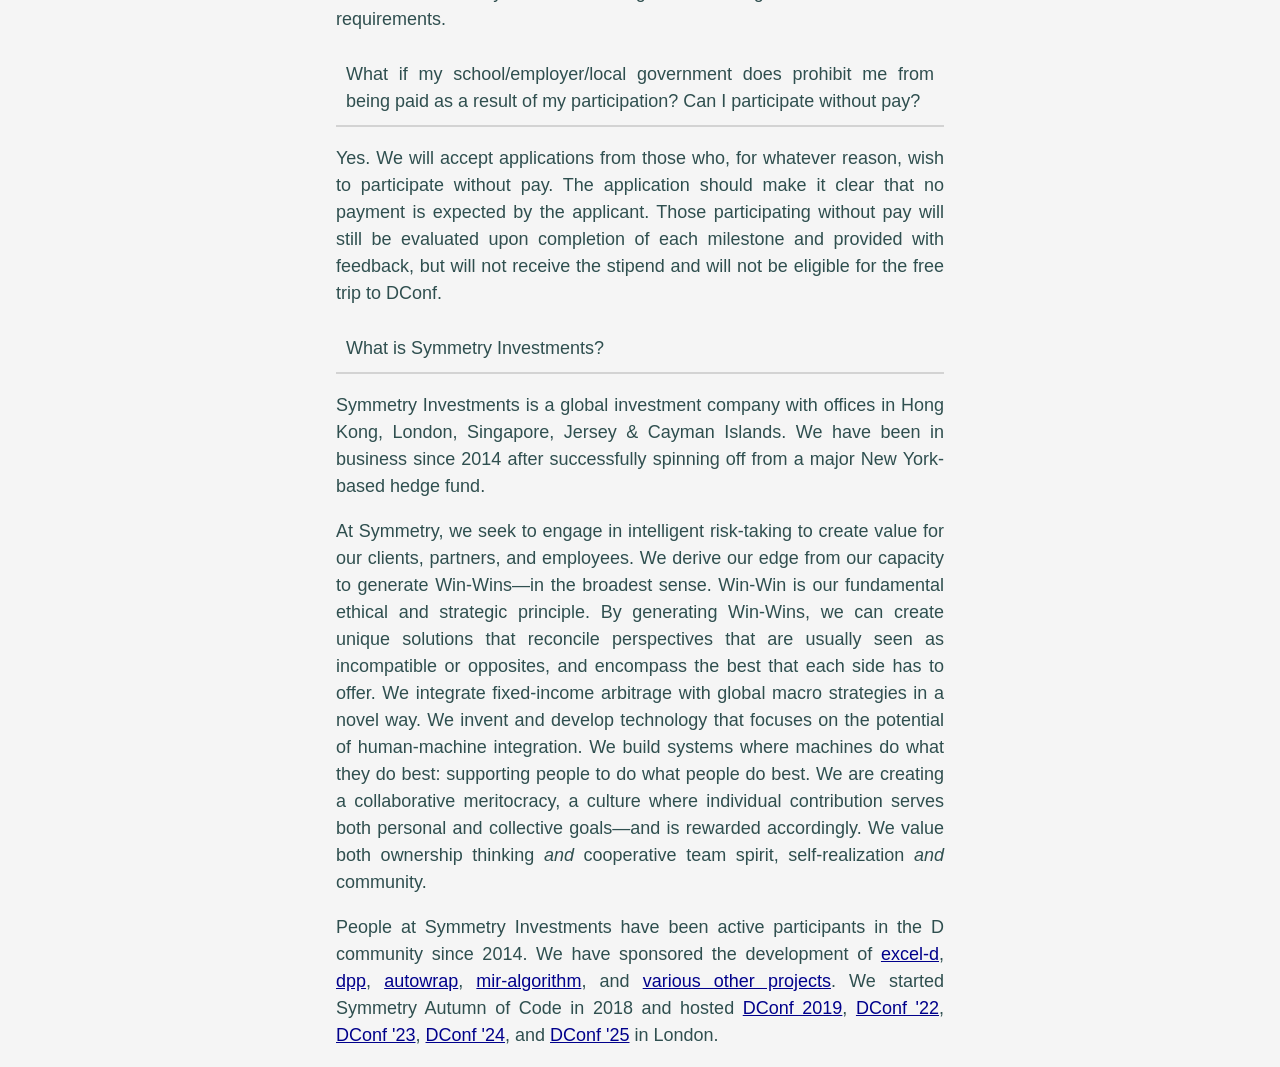
==== commit 02756c80: "CSS tweaks" ====
--- a/index.html
+++ b/index.html
@@ -16,7 +16,7 @@
             font-weight: 400;
             font-size: larger;
             text-rendering: optimizeLegibility;
-            background-color: #fff;
+            background-color: whitesmoke;
             color: darkslategray;
         }
         h1, h2 {
@@ -39,10 +39,7 @@
         }
         .pheader {
             padding: 10px;
-        }
-
-        #menu {
-            background-color: whitesmoke;
+            border-bottom: solid lightgray 2px;
         }
         #menu a, #menu a:visited, #menu a:visited:hover, #menu a:hover {
         color: #000;
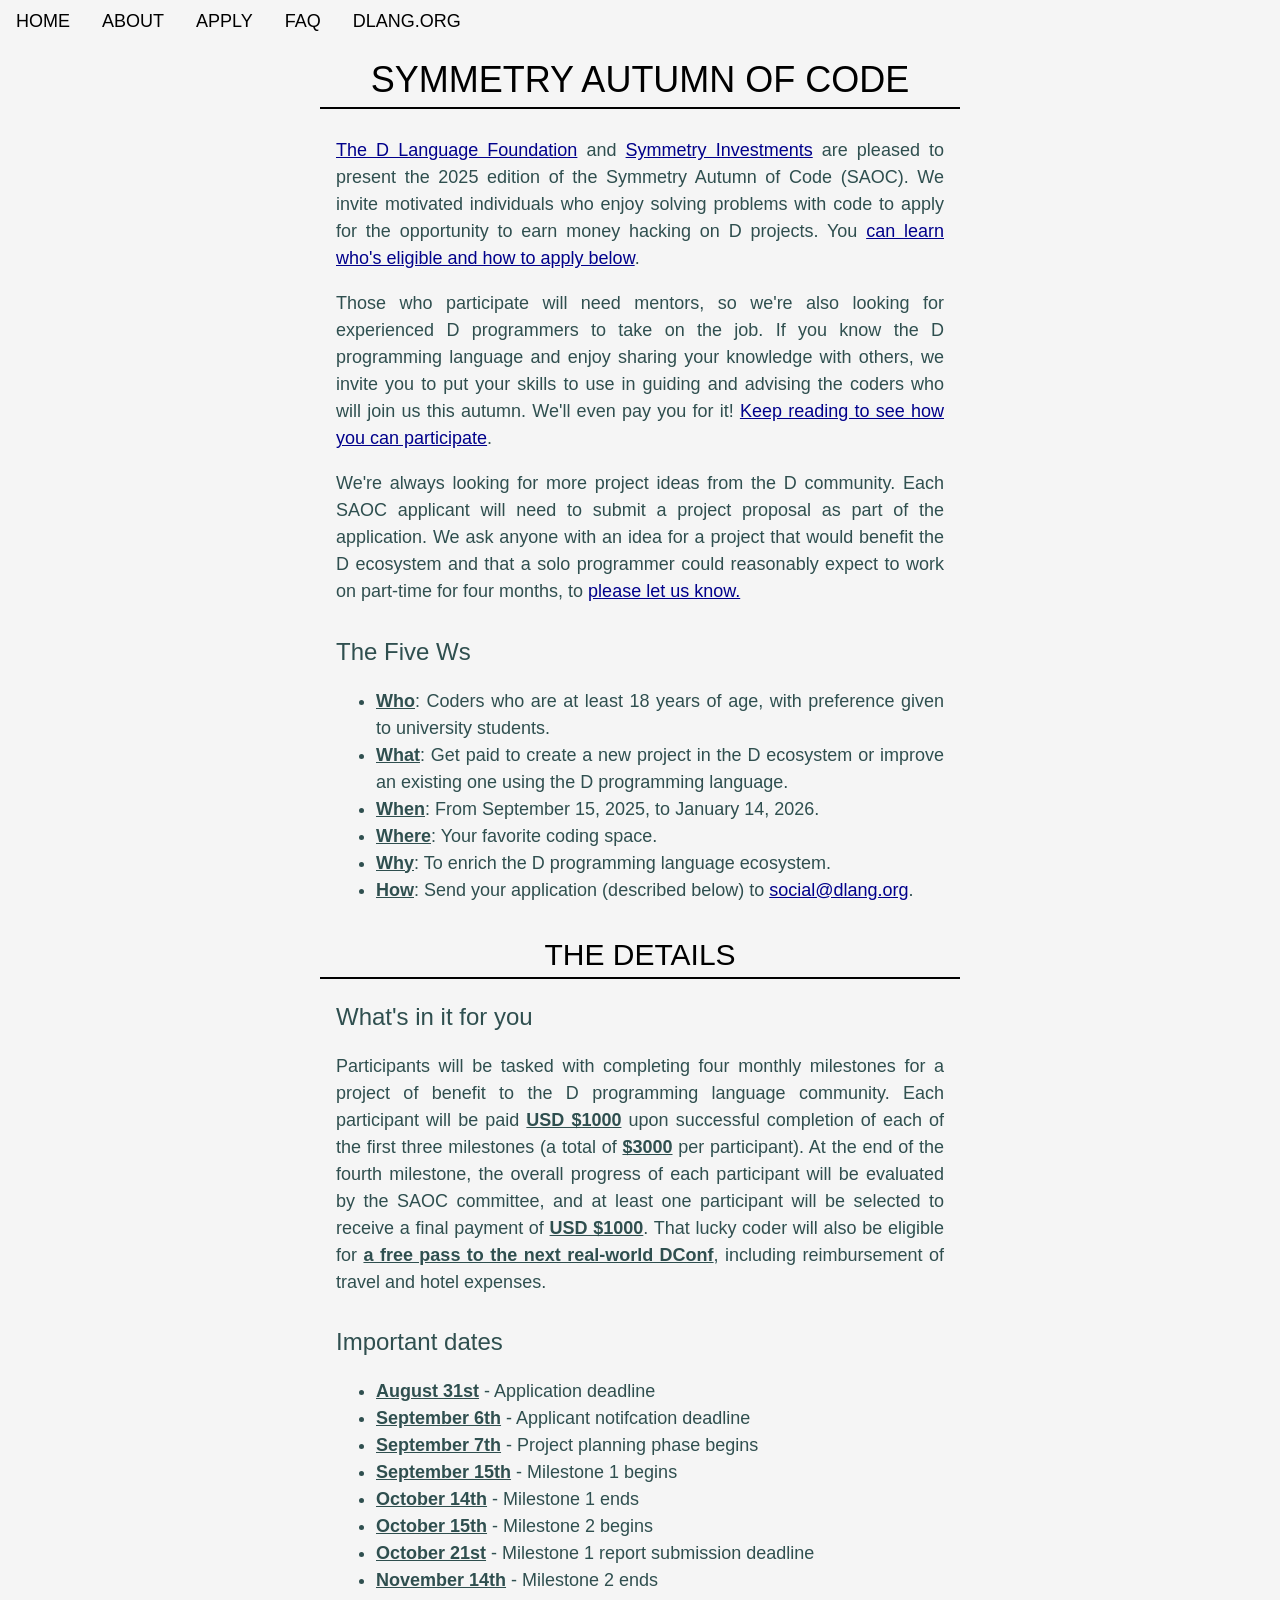
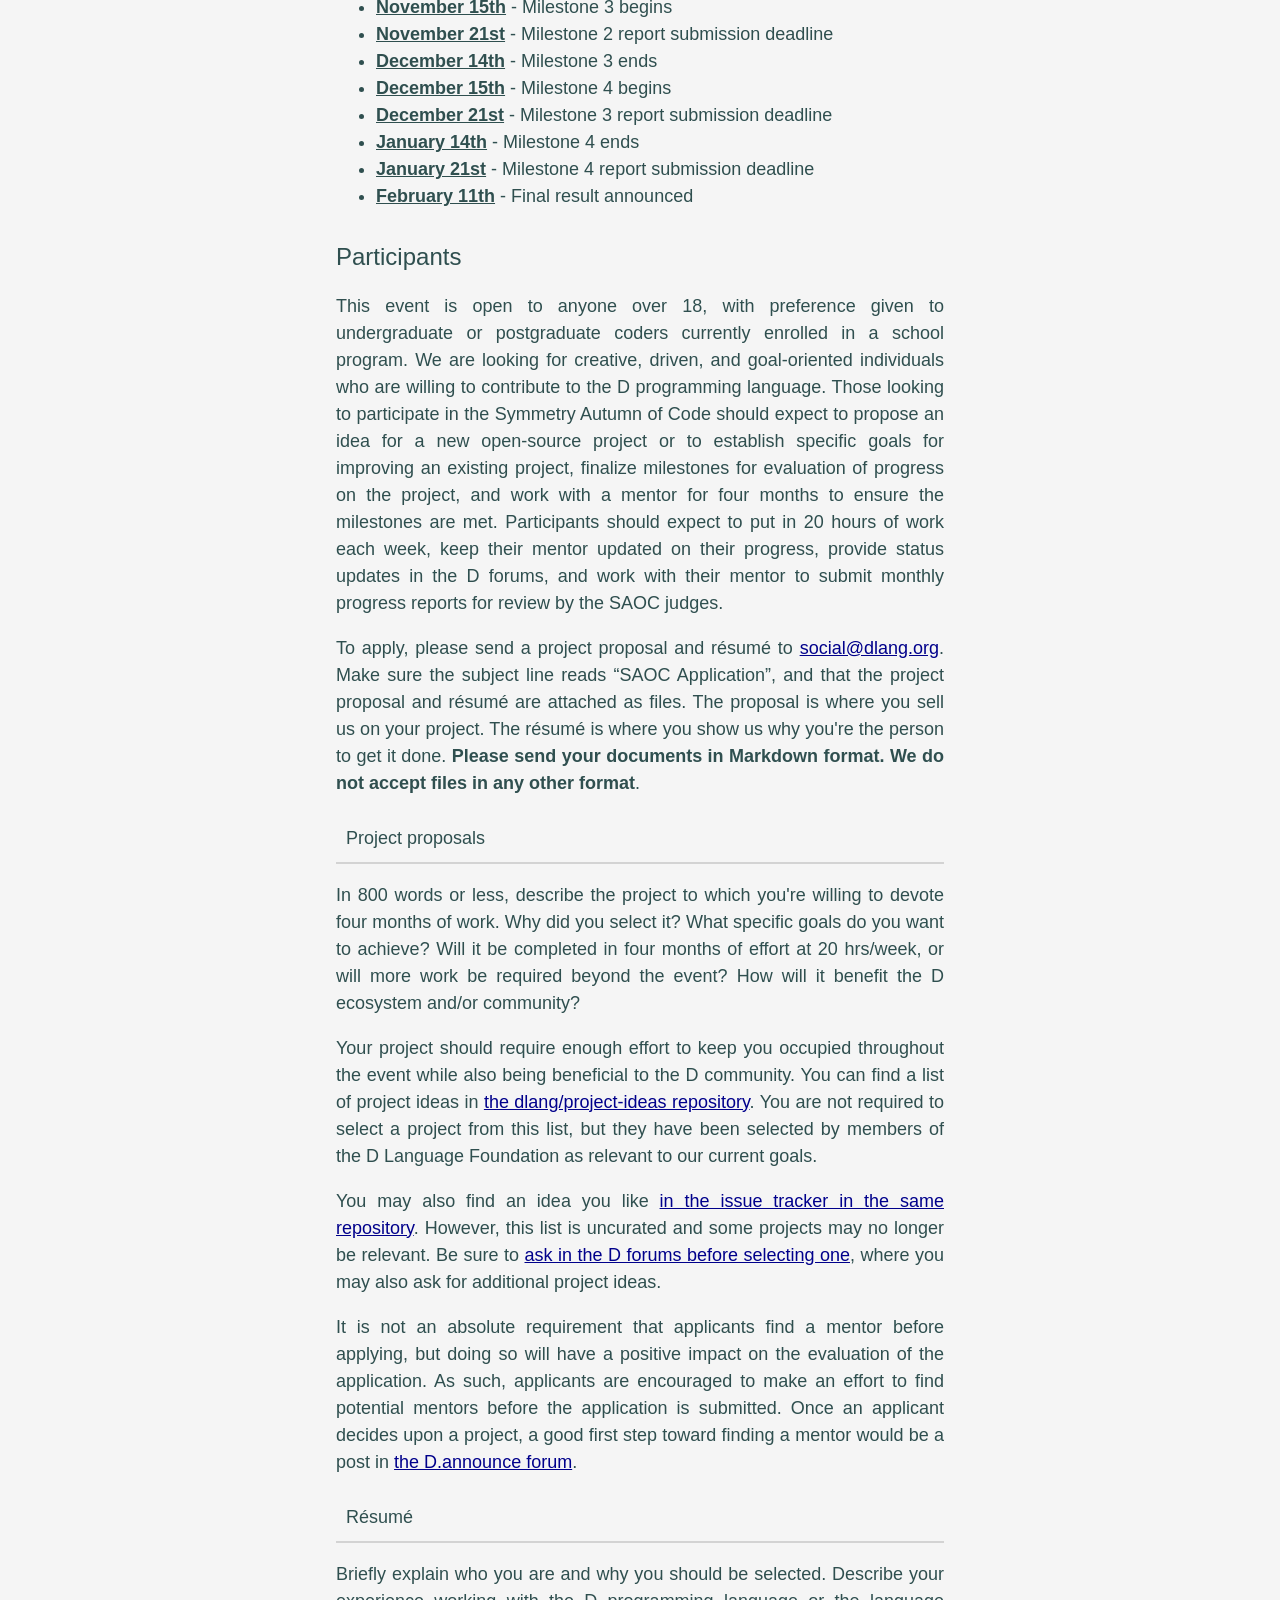
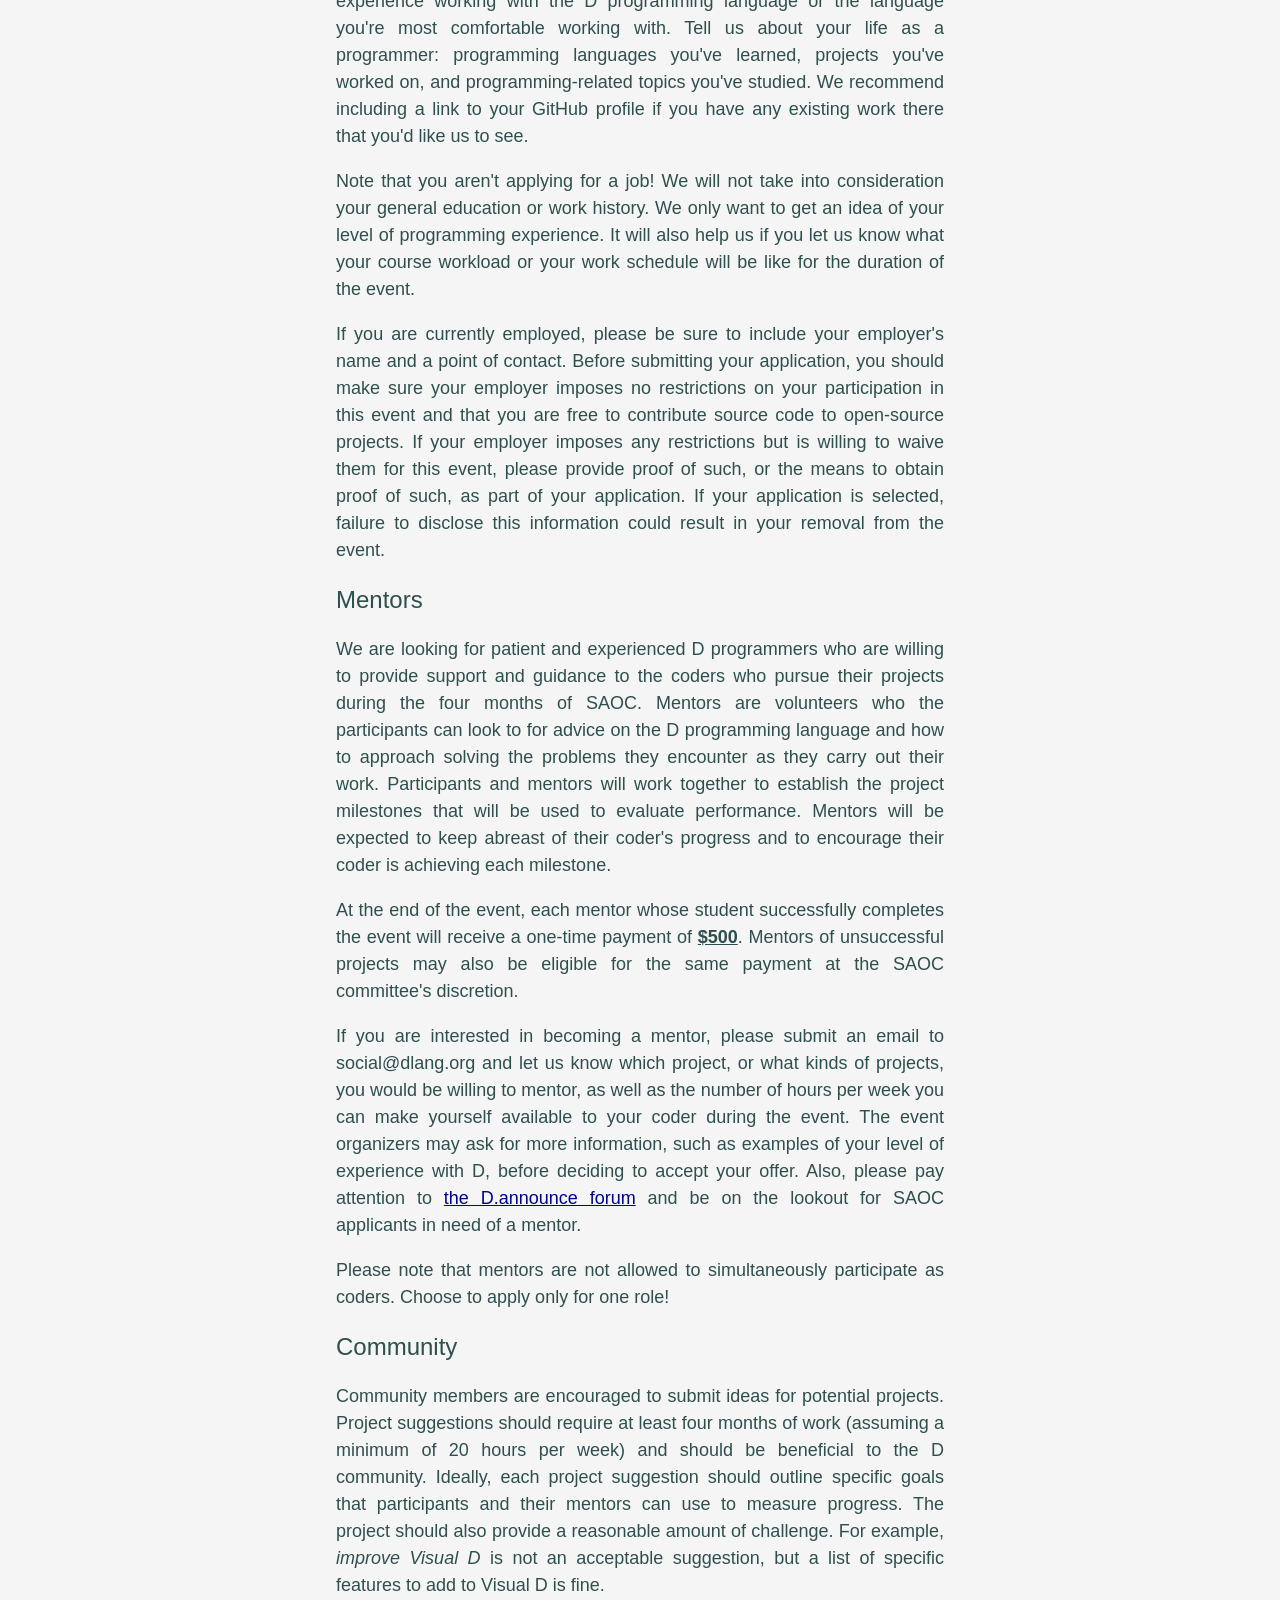
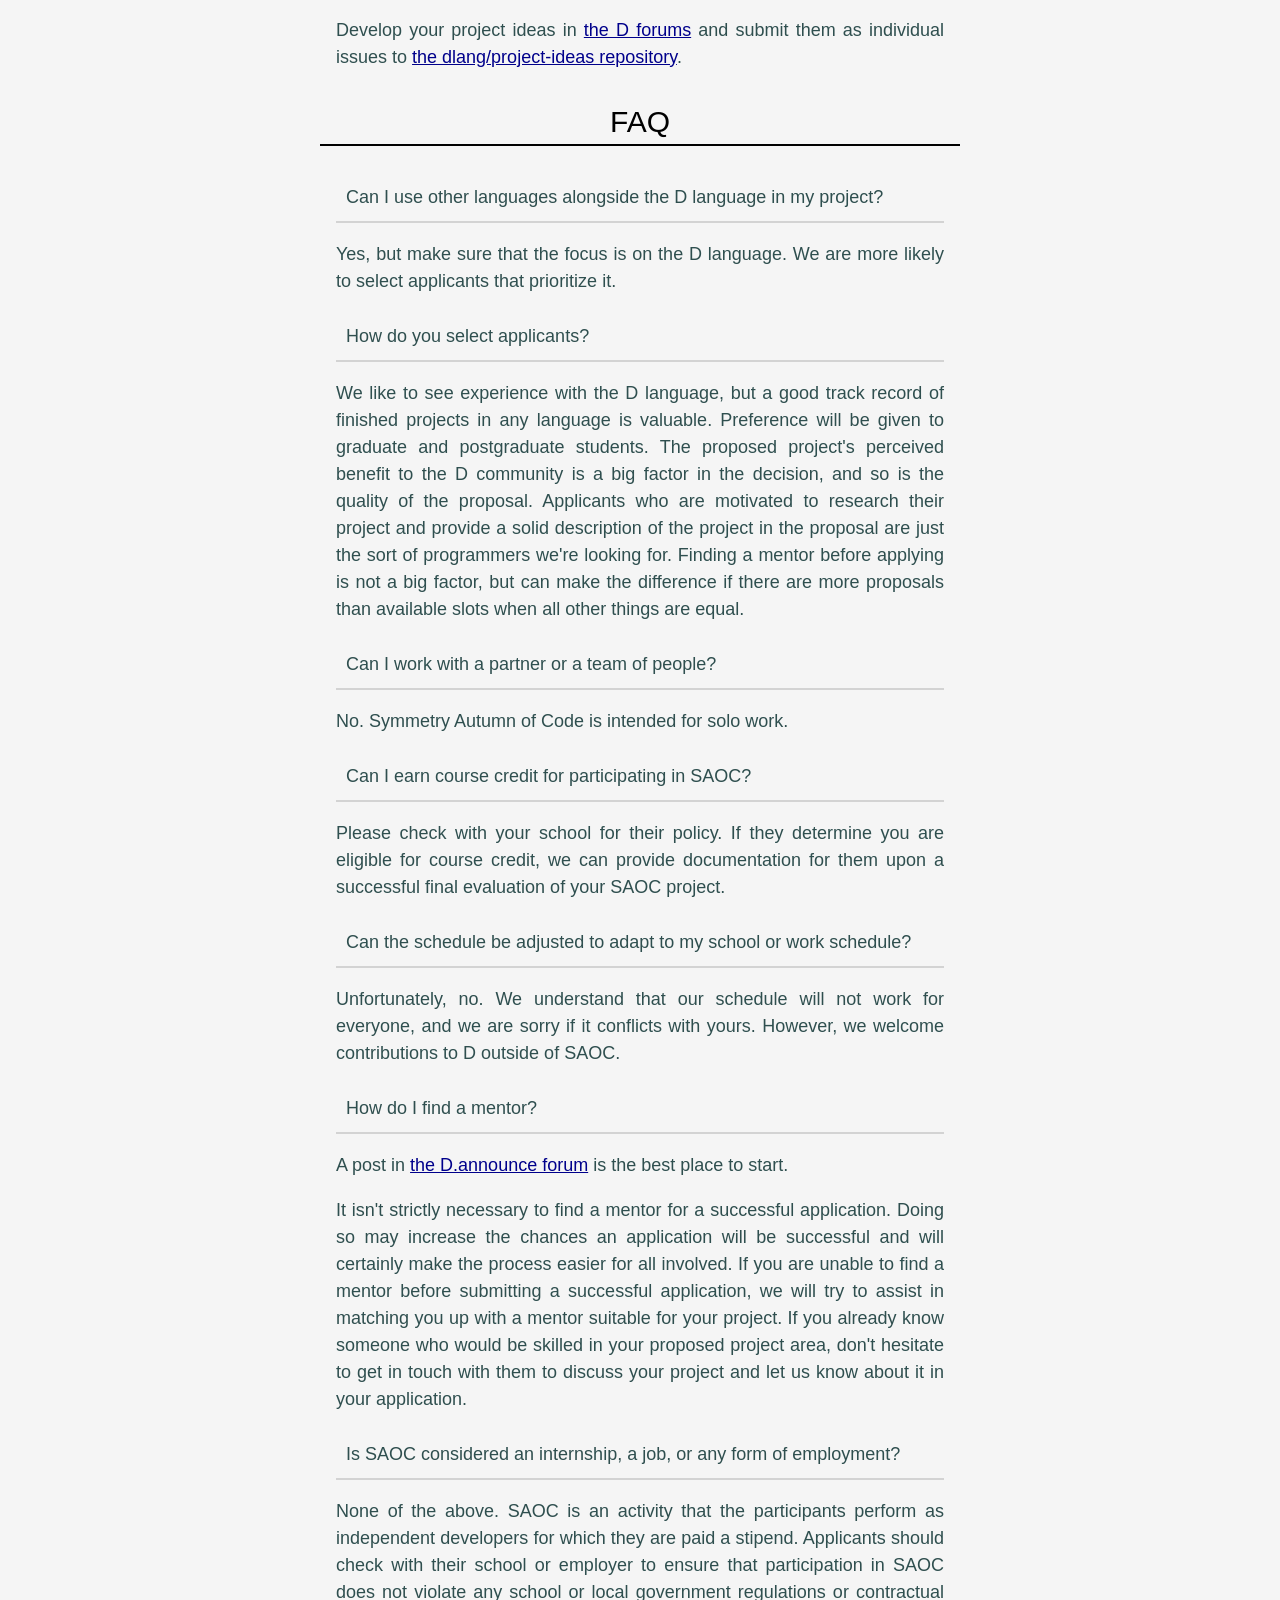
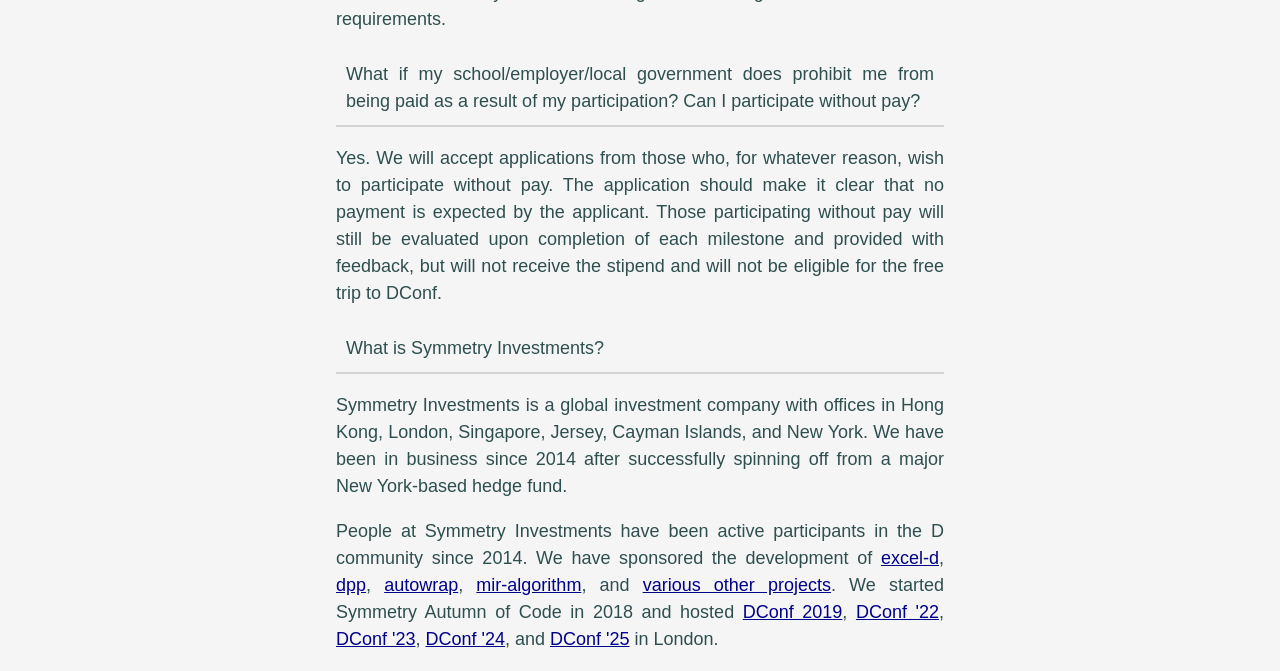
==== commit 65f4c73f: "Update Symmetry info" ====
--- a/index.html
+++ b/index.html
@@ -338,21 +338,8 @@
                     <p class="pheader "><span>What is Symmetry Investments?</strong></span></p>
                     <p>
                         Symmetry Investments is a global investment company with offices in Hong Kong, London, Singapore,
-                        Jersey &amp; Cayman Islands. We have been in business since 2014 after successfully spinning off
+                        Jersey, Cayman Islands, and New York. We have been in business since 2014 after successfully spinning off
                         from a major New York-based hedge fund.
-                    </p>
-                    <p>
-                        At Symmetry, we seek to engage in intelligent risk-taking to create value for our clients, partners,
-                        and employees. We derive our edge from our capacity to generate Win-Wins&mdash;in the broadest
-                        sense. Win-Win is our fundamental ethical and strategic principle. By generating Win-Wins, we can
-                        create unique solutions that reconcile perspectives that are usually seen as incompatible or
-                        opposites, and encompass the best that each side has to offer. We integrate fixed-income arbitrage
-                        with global macro strategies in a novel way. We invent and develop technology that focuses on the
-                        potential of human-machine integration. We build systems where machines do what they do best:
-                        supporting people to do what people do best. We are creating a collaborative meritocracy, a culture
-                        where individual contribution serves both personal and collective goals&mdash;and is rewarded
-                        accordingly. We value both ownership thinking <em>and</em> cooperative team spirit, self-realization
-                        <em>and</em> community.
                     </p>
                     <p>
                         People at Symmetry Investments have been active participants in the D community since 2014. We have
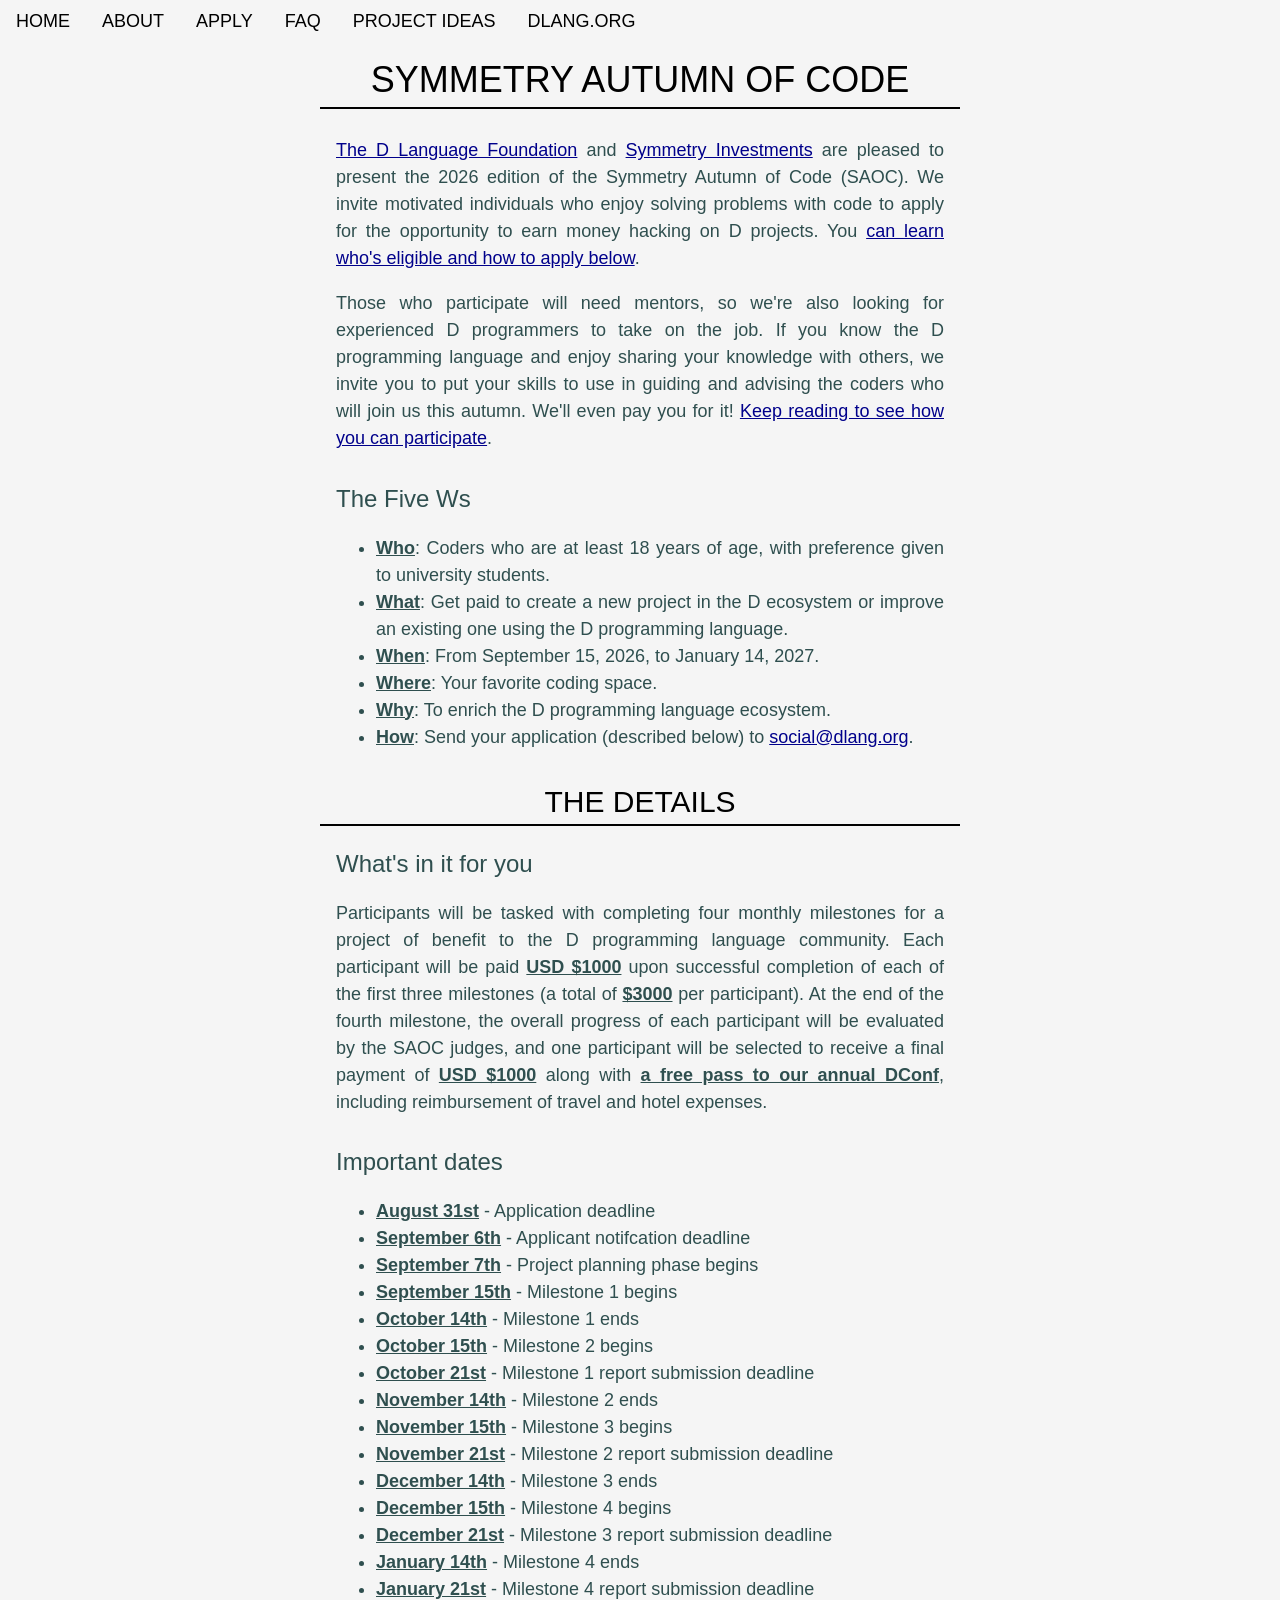
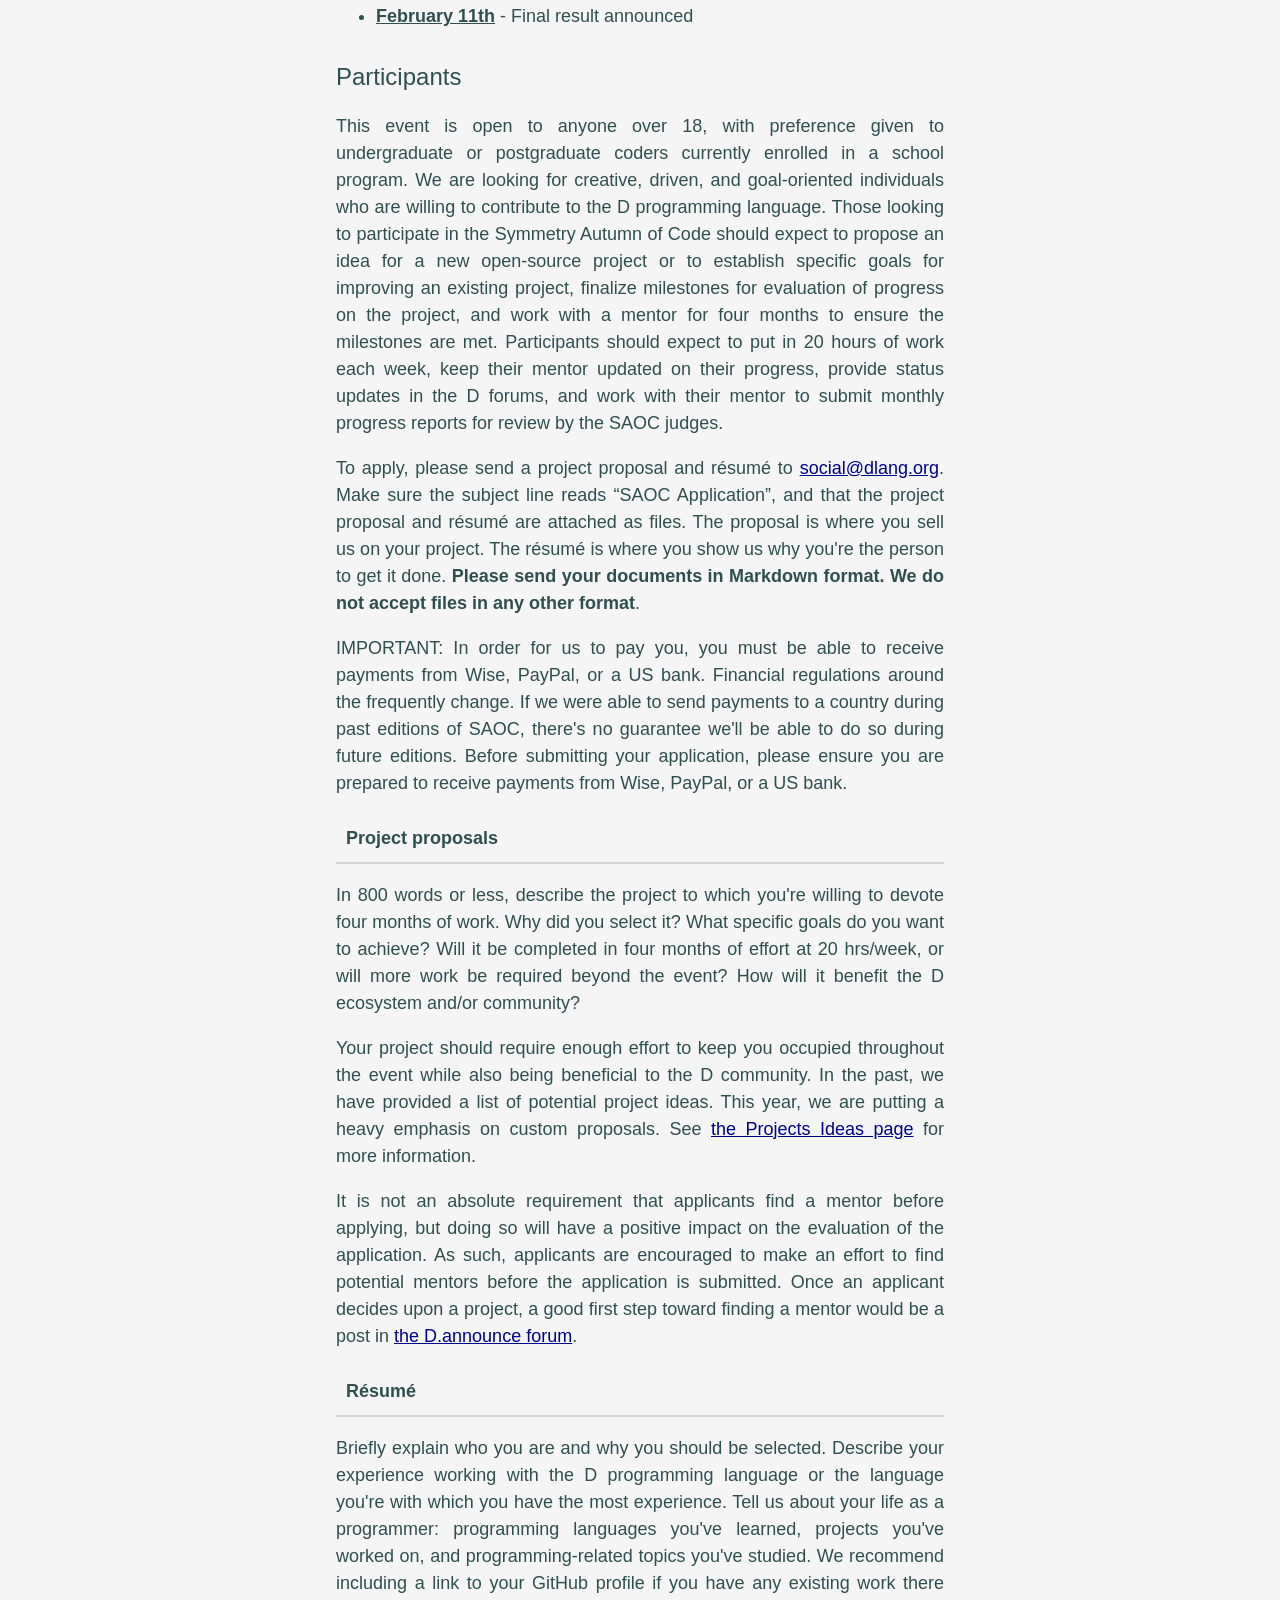
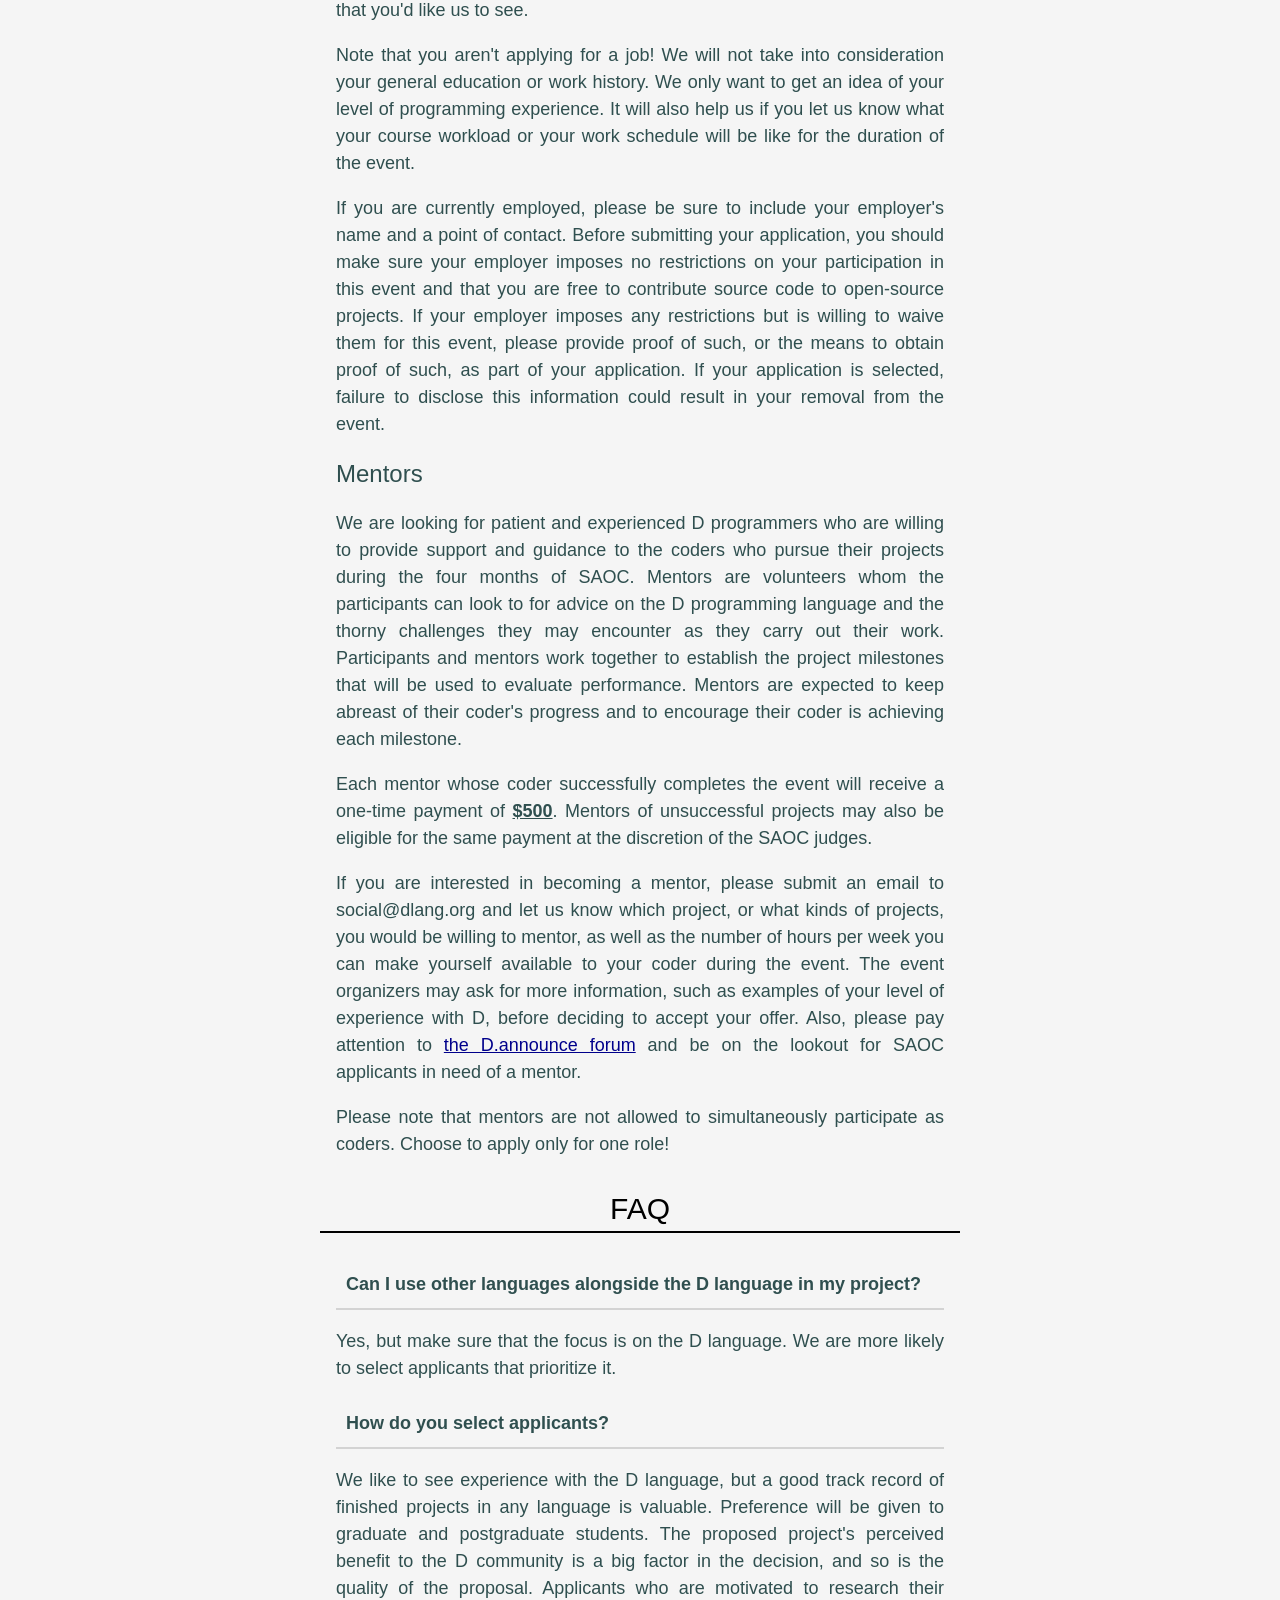
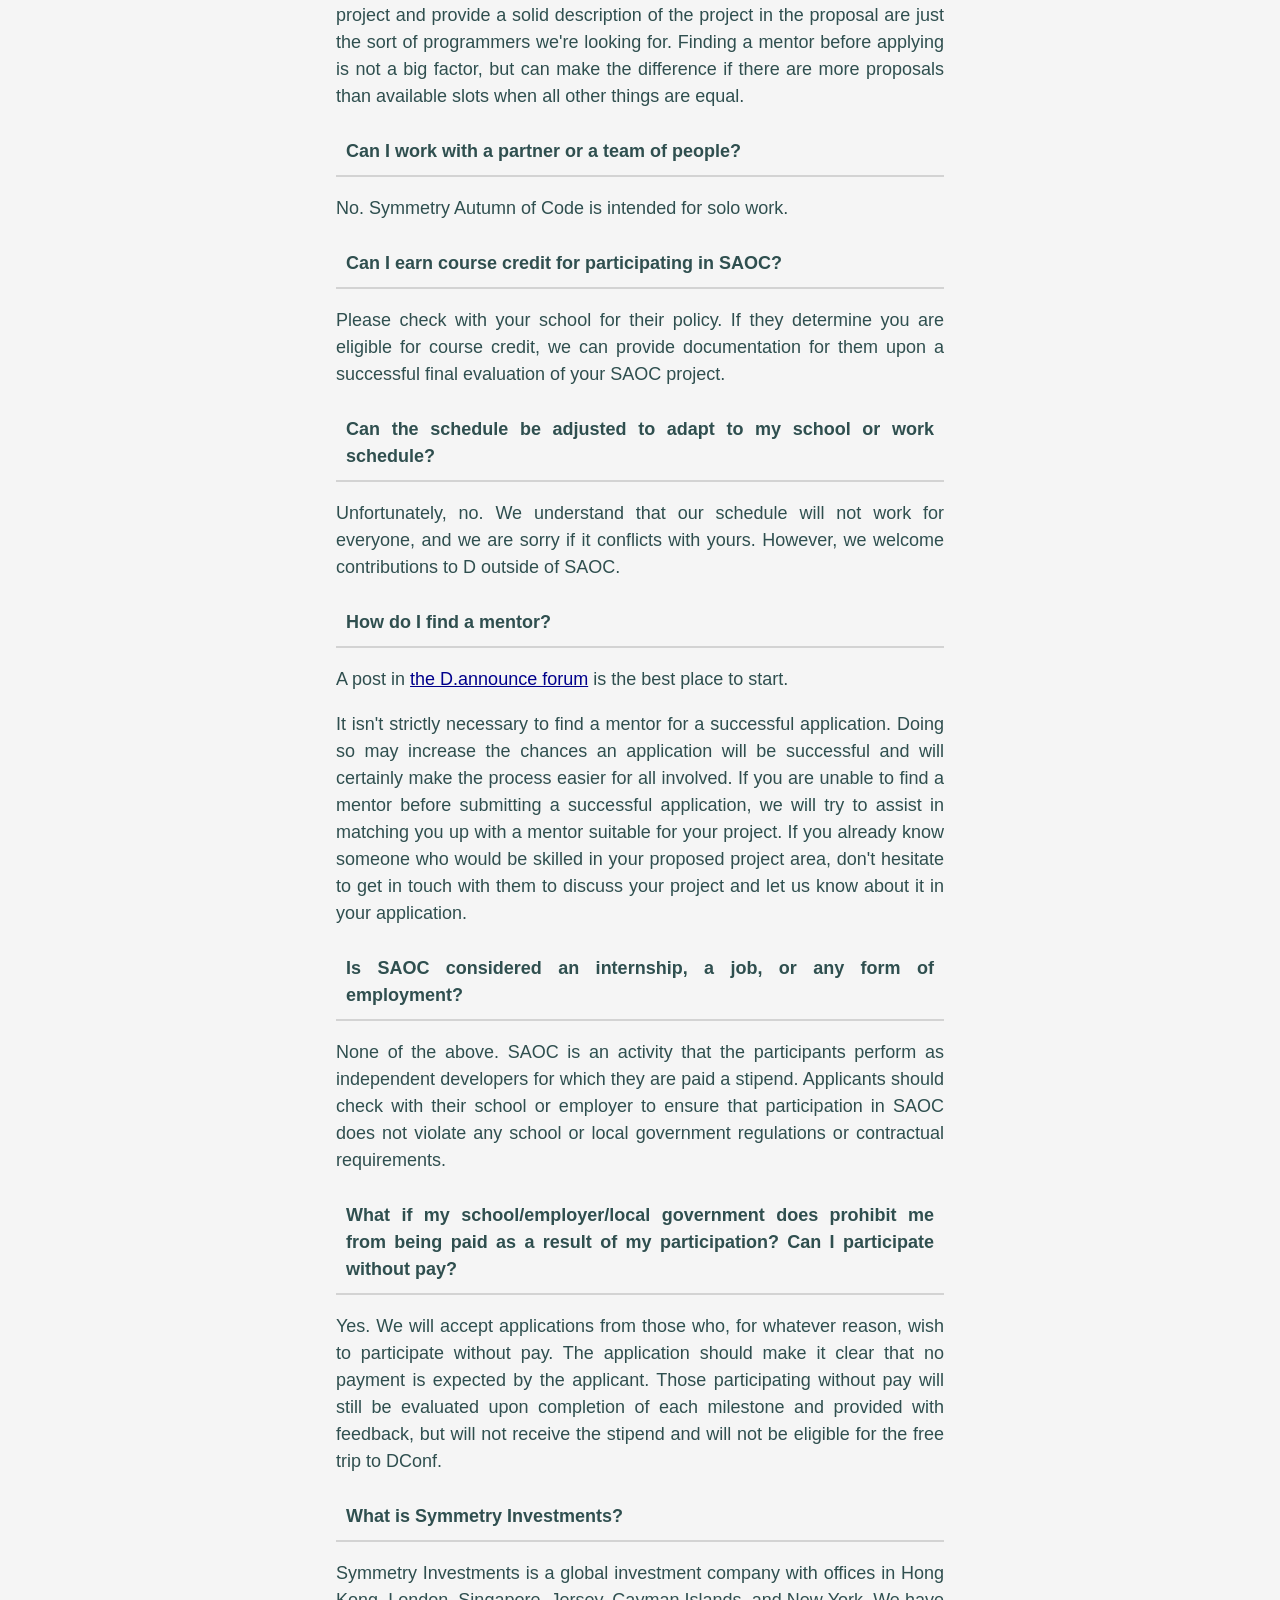
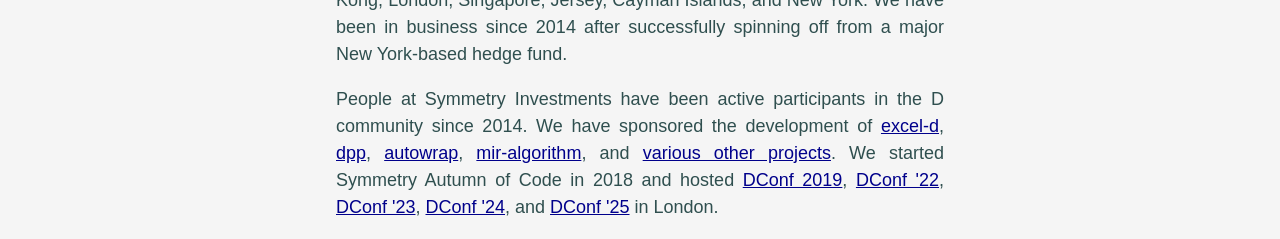
==== commit 36d1fcd1: "Time for SAOC 2026" ====
--- a/index.html
+++ b/index.html
@@ -27,7 +27,7 @@
         }
         a {
             color: darkblue;
-        }}
+        }
         a:visited {
             color: blueviolet;
         }
@@ -38,6 +38,7 @@
             text-decoration: underline;
         }
         .pheader {
+            font-weight: bold;
             padding: 10px;
             border-bottom: solid lightgray 2px;
         }
@@ -66,6 +67,7 @@
             <a href="#details" class="w3-bar-item w3-btn w3-block w3-hide-small w3-hide-medium">ABOUT</a>
             <a href="#participants" class="w3-bar-item w3-btn w3-block w3-hide-small w3-hide-medium">APPLY</a>
             <a href="#faq" class="w3-bar-item w3-btn w3-block w3-hide-small w3-hide-medium">FAQ</a>
+            <a href="./projects.html" class="w3-bar-item w3-btn w3-block w3-hide-small w3-hide-medium">PROJECT IDEAS</a>
             <a href="https://dlang.org/" class="w3-bar-item w3-btn w3-block w3-hide-small w3-hide-medium">DLANG.ORG</a>
             <a href="javascript:void(0)" class="w3-bar-item w3-btn w3-right w3-hide-large" onclick="hamburger()">&#9776;</a>
         </div>
@@ -73,6 +75,7 @@
             <a href="#details" class="w3-bar-item w3-btn w3-block">ABOUT</a>
             <a href="#participants" class="w3-bar-item w3-btn w3-block">APPLY</a>
             <a href="#faq" class="w3-bar-item w3-btn w3-block">FAQ</a>
+            <a href="./projects.html" class="w3-bar-item w3-btn w3-block">PROJECT IDEAS</a>
             <a href="https://dlang.org/" class="w3-bar-item w3-btn w3-block">DLANG.ORG</a>
         </div>
     </nav>
@@ -85,7 +88,7 @@
                 <div class="w3-container">
                     <p>
                         <a href="https://dlang.org">The D Language Foundation</a> and <a
-                        href="http://symmetryinvestments.com/">Symmetry Investments</a> are pleased to present the 2025
+                        href="http://symmetryinvestments.com/">Symmetry Investments</a> are pleased to present the 2026
                         edition of the Symmetry Autumn of Code (SAOC). We invite motivated individuals who enjoy solving
                         problems with code to apply for the opportunity to earn money hacking on D projects. You <a
                         href="#participants">can learn who's eligible and how to apply below</a>.
@@ -95,12 +98,6 @@
                         the job. If you know the D programming language and enjoy sharing your knowledge with others, we invite
                         you to put your skills to use in guiding and advising the coders who will join us this autumn. We'll
                         even pay you for it! <a href="#mentors">Keep reading to see how you can participate</a>.
-                    </p>
-                    <p>
-                        We're always looking for more project ideas from the D community. Each SAOC applicant will need to
-                        submit a project proposal as part of the application. We ask anyone with an idea for a project that
-                        would benefit the D ecosystem and that a solo programmer could reasonably expect to work on
-                        part-time for four months, to <a href="#community">please let us know.</a>
                     </p>
                 </div>
                 <aside id="overview" class="w3-container ">
@@ -108,7 +105,7 @@
                     <ul>
                         <li><b>Who</b>: Coders who are at least 18 years of age, with preference given to university students.</li>
                         <li><b>What</b>: Get paid to create a new project in the D ecosystem or improve an existing one using the D programming language.</li>
-                        <li><b>When</b>: From September 15, 2025, to January 14, 2026.</li>
+                        <li><b>When</b>: From September 15, 2026, to January 14, 2027.</li>
                         <li><b>Where</b>: Your favorite coding space.</li>
                         <li><b>Why</b>: To enrich the D programming language ecosystem.</li>
                         <li><b>How</b>: Send your application (described below) to <a href="mailto:social@dlang.org">social@dlang.org</a>.</li>
@@ -127,9 +124,8 @@
                         programming language community. Each participant will be paid <b>USD $1000</b> upon successful completion
                         of each of the first three milestones (a total of <b>$3000</b> per participant). At the end of
                         the fourth milestone, the overall progress of each participant will be evaluated by the SAOC
-                        committee, and at least one participant will be selected to receive a final payment of <b>USD
-                        $1000</b>. That lucky coder will also be eligible for <b>a free pass to the next real-world
-                        DConf</b>, including reimbursement of travel and hotel expenses.
+                        judges, and one participant will be selected to receive a final payment of <b>USD $1000</b>
+                        along with <b>a free pass to our annual DConf</b>, including reimbursement of travel and hotel expenses.
                     </p>
                 </div>
                 <aside class="w3-container ">
@@ -173,6 +169,13 @@
                         you sell us on your project. The résumé is where you show us why you're the person to get it done.
                         <strong>Please send your documents in Markdown format. We do not accept files in any other format</strong>.
                     </p>
+                    <p>
+                        IMPORTANT: In order for us to pay you, you must be able to receive payments from Wise, PayPal,
+                        or a US bank. Financial regulations around the frequently change. If we were able to send payments
+                        to a country during past editions of SAOC, there's no guarantee we'll be able to do so during
+                        future editions. Before submitting your application, please ensure you are prepared to receive
+                        payments from Wise, PayPal, or a US bank.
+                    </p>
                     <div id="propsals">
                         <p class="pheader "><span>Project proposals</span></p>
                         <p>
@@ -183,18 +186,9 @@
                         </p>
                         <p>
                             Your project should require enough effort to keep you occupied throughout the event while
-                            also being beneficial to the D community. You can find a list of project ideas in <a
-                            href="https://github.com/dlang/project-ideas/blob/master/saoc-ideas.md">the
-                            dlang/project-ideas repository</a>. You are not required to select a project from this list,
-                            but they have been selected by members of the D Language Foundation as relevant to our
-                            current goals.
-                        </p>
-                        <p>
-                            You may also find an idea you like <a
-                            href="https://github.com/dlang/project-ideas/issues">in the issue tracker in the same
-                            repository</a>. However, this list is uncurated and some projects may no longer be relevant.
-                            Be sure to <a href="https://forum.dlang.org/group/general">ask in the D forums before
-                            selecting one</a>, where you may also ask for additional project ideas.                    
+                            also being beneficial to the D community. In the past, we have provided a list of potential
+                            project ideas. This year, we are putting a heavy emphasis on custom proposals. See 
+                            <a href="./projects.html">the Projects Ideas page</a> for more information.
                         </p>
                         <p>
                             It is not an absolute requirement that applicants find a mentor before applying, but doing
@@ -208,7 +202,7 @@
                         <p class="pheader "><span>Résumé</span></p>
                         <p>
                             Briefly explain who you are and why you should be selected. Describe your experience working
-                            with the D programming language or the language you're most comfortable working with. Tell us
+                            with the D programming language or the language you're with which you have the most experience. Tell us
                             about your life as a programmer: programming languages you've learned, projects you've worked
                             on, and programming-related topics you've studied. We recommend including a link to your GitHub
                             profile if you have any existing work there that you'd like us to see.
@@ -233,16 +227,16 @@
                     <p>
                         We are looking for patient and experienced D programmers who are willing to provide support and
                         guidance to the coders who pursue their projects during the four months of SAOC. Mentors are
-                        volunteers who the participants can look to for advice on the D programming language and how to
-                        approach solving the problems they encounter as they carry out their work. Participants and mentors
-                        will work together to establish the project milestones that will be used to evaluate performance.
-                        Mentors will be expected to keep abreast of their coder's progress and to encourage their coder is
+                        volunteers whom the participants can look to for advice on the D programming language and
+                        the thorny challenges they may encounter as they carry out their work. Participants and mentors
+                        work together to establish the project milestones that will be used to evaluate performance.
+                        Mentors are expected to keep abreast of their coder's progress and to encourage their coder is
                         achieving each milestone.
                     </p>
                     <p>
-                        At the end of the event, each mentor whose student successfully completes the event will receive
-                        a one-time payment of <b>$500</b>. Mentors of unsuccessful projects may also be eligible for the
-                        same payment at the SAOC committee's discretion.
+                        Each mentor whose coder successfully completes the event will receive a one-time payment of
+                        <b>$500</b>. Mentors of unsuccessful projects may also be eligible for the same payment
+                        at the discretion of the SAOC judges.
                     </p>
                     <p>
                         If you are interested in becoming a mentor, please submit an email to social@dlang.org and let
@@ -254,21 +248,8 @@
                         SAOC applicants in need of a mentor.
                     </p>
                     <p>
-                        Please note that mentors are not allowed to simultaneously participate as coders. Choose to apply only for one role!
-                    </p>
-                    <h3 id="community">Community</h3>
-                    <p>
-                        Community members are encouraged to submit ideas for potential projects. Project suggestions should
-                        require at least four months of work (assuming a minimum of 20 hours per week) and should be
-                        beneficial to the D community. Ideally, each project suggestion should outline specific goals that
-                        participants and their mentors can use to measure progress. The project should also provide a
-                        reasonable amount of challenge. For example, <i>improve Visual D</i> is not an acceptable
-                        suggestion, but a list of specific features to add to Visual D is fine.
-                    </p>
-                    <p>
-                        Develop your project ideas in <a href="https://forum.dlang.org/group/general">the D forums</a> and
-                        submit them as individual issues to <a href="https://github.com/dlang/project-ideas/issues?q=is%3Aissue+is%3Aopen+sort%3Aupdated-desc">the
-                        dlang/project-ideas repository</a>.
+                        Please note that mentors are not allowed to simultaneously participate as coders. Choose to apply
+                        only for one role!
                     </p>
                 </div>
             </article>
